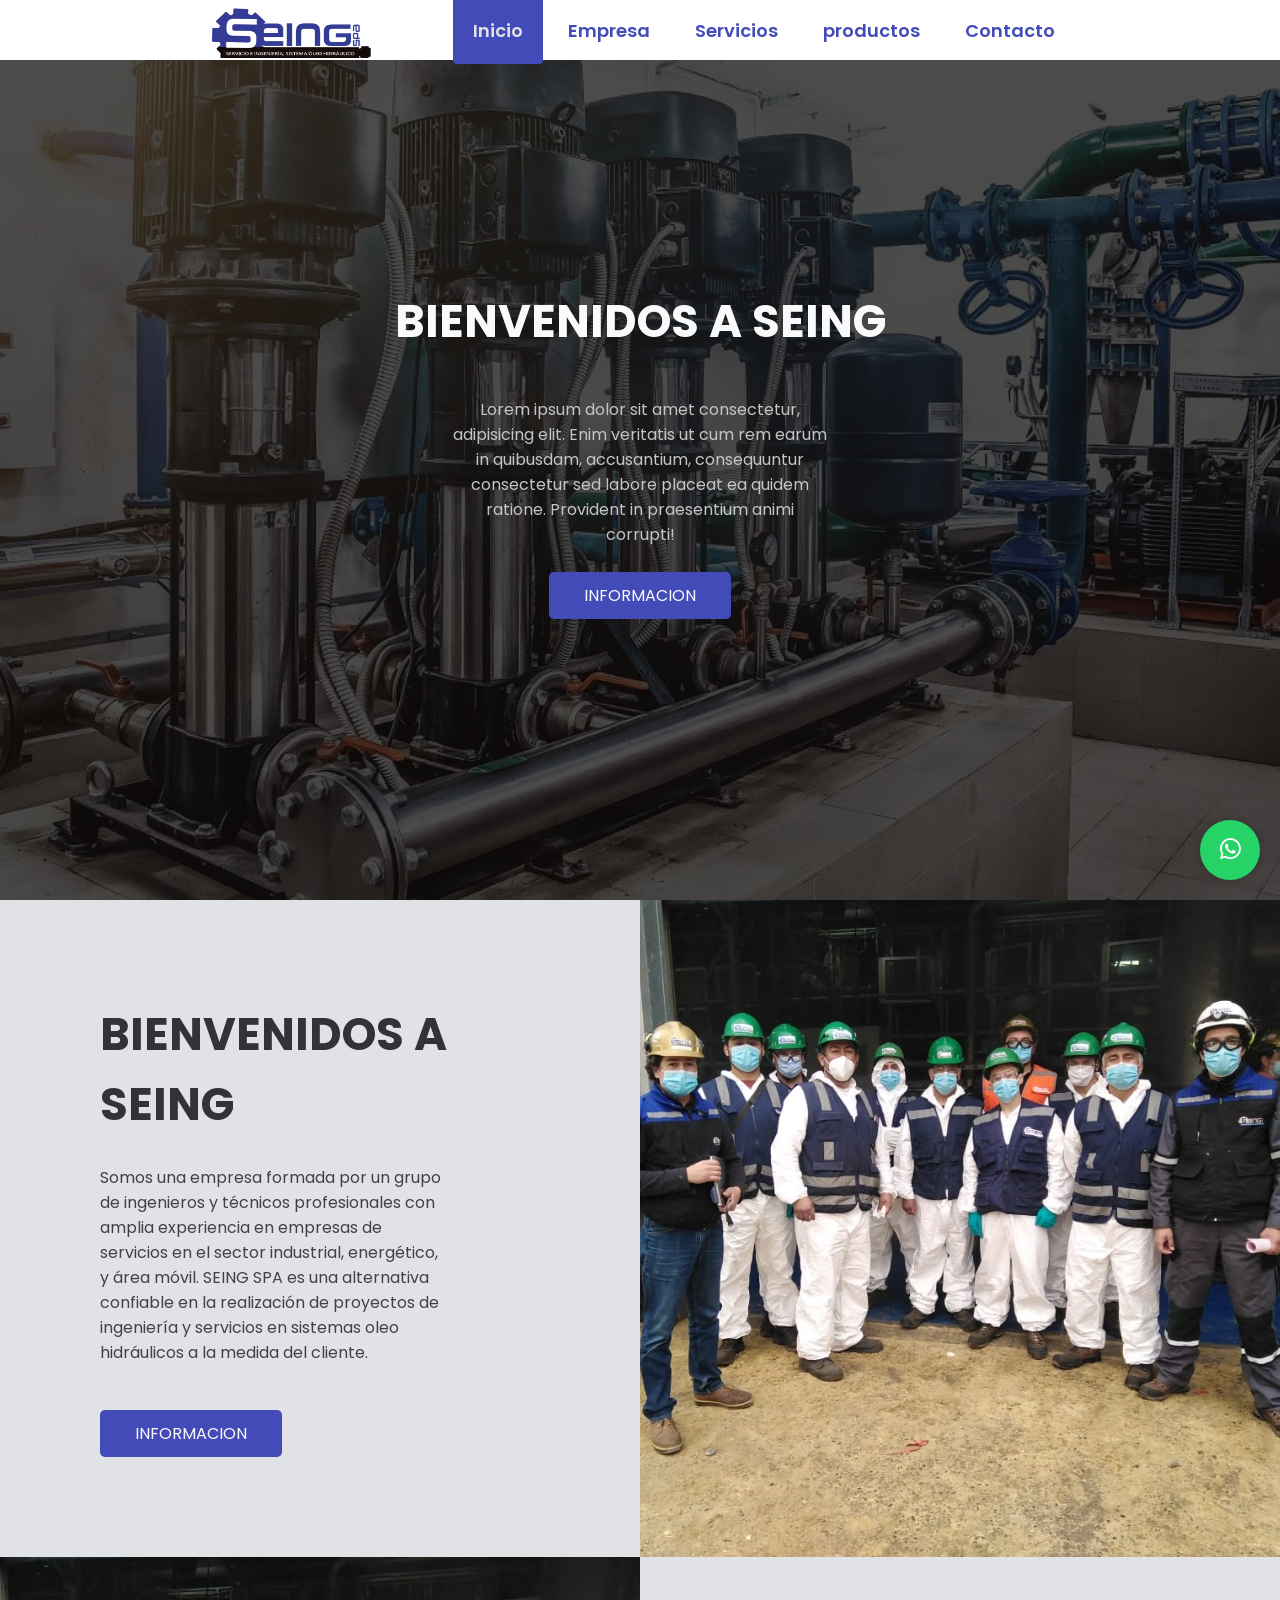
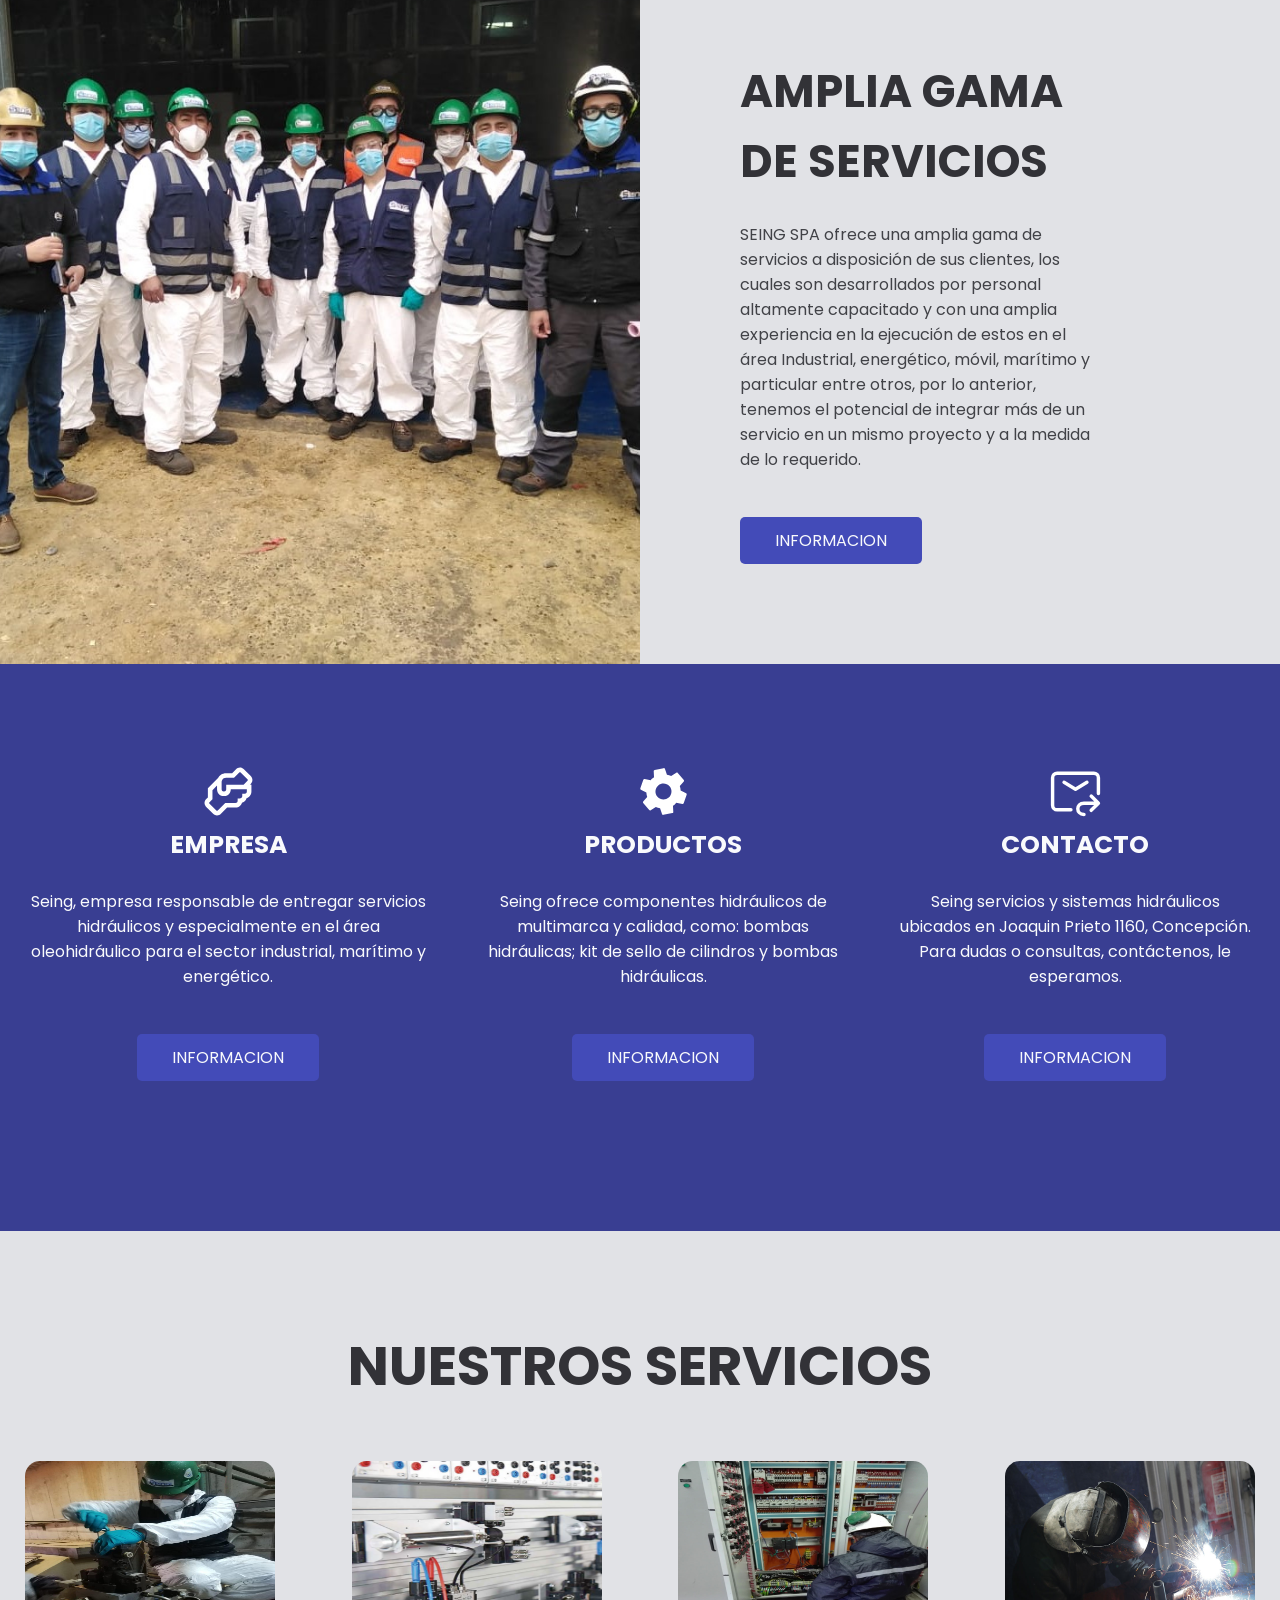
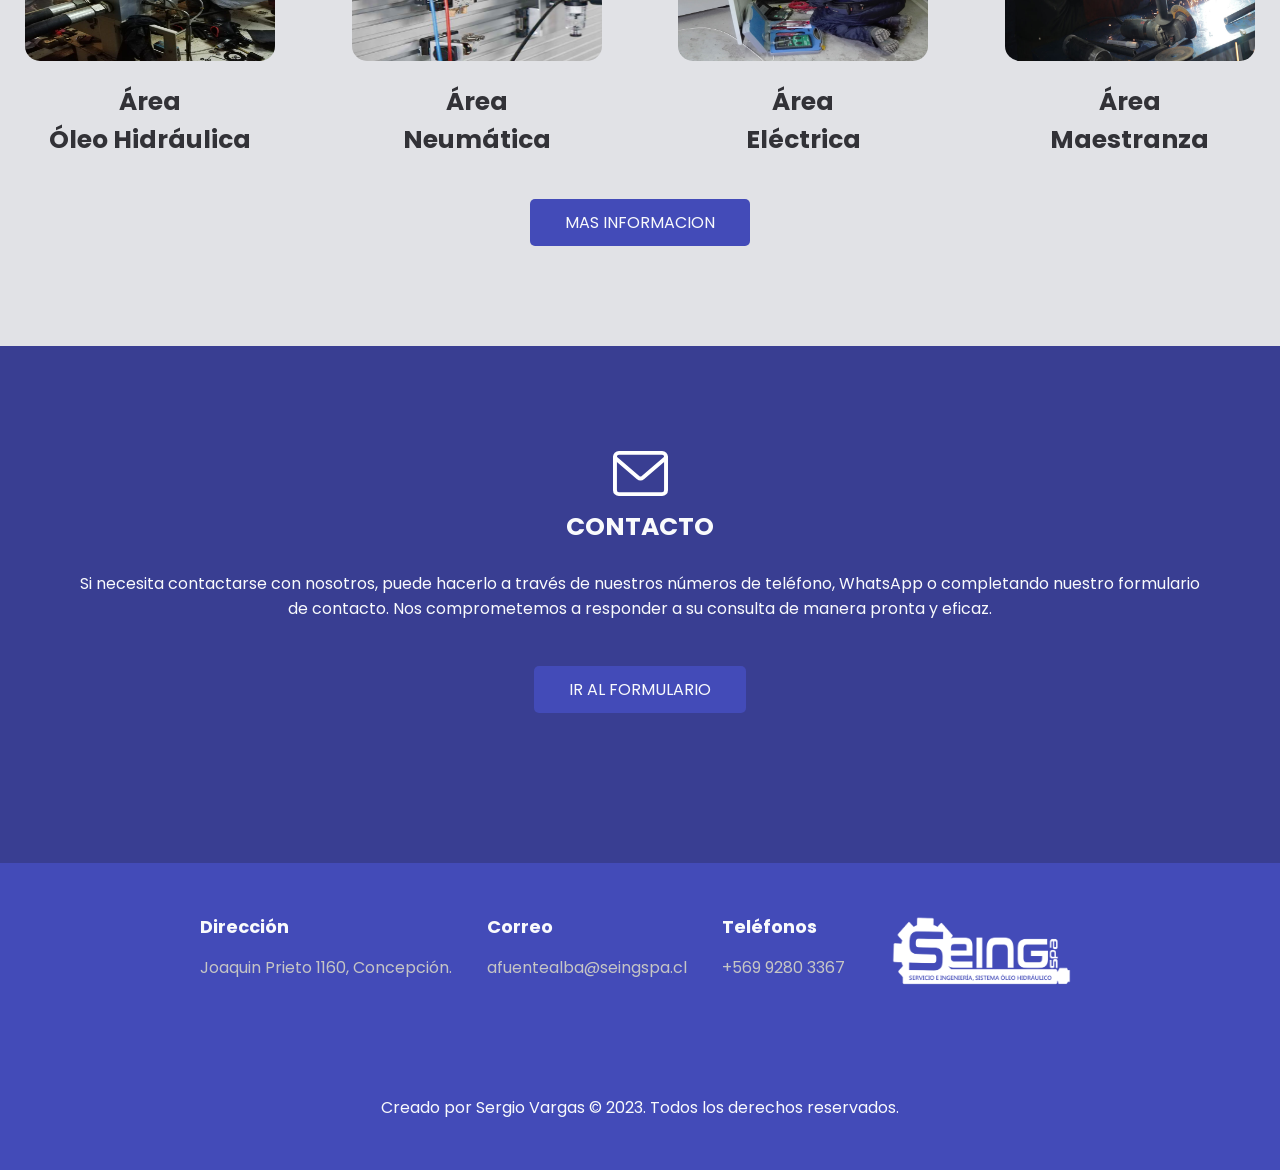
==== index.html @ aba15f1d "Galeria y Menu" ====
<!DOCTYPE html>
<html lang="es">

<head>

    <meta charset="UTF-8">
    <meta http-equiv="X-UA-Compatible" content="IE=edge">
    <meta name="viewport" content="width=device-width, initial-scale=1.0">
    <title>Inicio</title>
    <link rel="stylesheet" href="style.css">
    <link rel="stylesheet" href=https://cdnjs.cloudflare.com/ajax/libs/font-awesome/6.1.0/css/all.min.css>


    <style>
        /* Estilos para el botón flotante */
        .whatsapp-button {
            position: fixed;
            bottom: 20px;
            /* Ajusta la posición vertical según tu preferencia */
            right: 20px;
            /* Ajusta la posición horizontal según tu preferencia */
            background-color: #25d366;
            /* Color de fondo de WhatsApp */
            color: #fff;
            /* Color de texto */
            border: none;
            border-radius: 50%;
            padding: 15px;
            /* Tamaño del botón */
            width: 60px;
            /* Añade un ancho deseado */
            height: 60px;
            /* Añade una altura deseada (igual al ancho para hacerlo perfectamente redondo) */
            text-align: center;
            font-size: 24px;
            line-height: 30px;
            /* Tamaño de fuente */
            cursor: pointer;
            box-shadow: 0px 0px 10px rgba(0, 0, 0, 0.2);
            /* Sombra para el botón */
        }

        /* Cambia el color del botón al pasar el mouse */
        .whatsapp-button:hover {
            background-color: #128C7E;
            /* Cambia el color al pasar el mouse */
        }
    </style>

</head>

<body>

    <!-- Botón flotante de WhatsApp con ícono -->
    <a class="whatsapp-button" href=https://wa.me/56972524249>
        <i class="fab fa-whatsapp"></i> <!-- Ícono de WhatsApp de Font Awesome -->
    </a>

    <div class="menu container">
        <a href="index.html" class="logo"><img src="images/Logo/logo.png" alt=""></a>
        <input type="checkbox" id="menu">
        <label for="menu">
            <img src="images/menu.svg" class="menu-icono" alt="" style="height: 45px; width: 45px;">
        </label>
        <nav class="navbar">
            <ul>
                <li><a href="index.html" class="selected">Inicio</a></li>
                <li><a href="empresa.html">Empresa</a></li>
                <li><a href="servicios.html">Servicios</a></li>
                <li><a href="productos.html">productos</a></li>
                <li><a href="contacto.html">Contacto</a></li>
            </ul>
        </nav>
    </div>

    <header class="header">
    
        <div class="header-content container">

            <h2>BIENVENIDOS A SEING</h2>

            <p>
                Lorem ipsum dolor sit amet consectetur, adipisicing elit. Enim veritatis ut cum rem earum in quibusdam,
                accusantium, consequuntur consectetur sed labore placeat ea quidem ratione. Provident in praesentium
                animi corrupti!
            </p>
            <a href="#" class="btn-1">Informacion</a>
        </div>

    </header>

    <section class="general-inicio">
        <div class="general-inicio-1">
            <h2>BIENVENIDOS A SEING</h2>
            <p>Somos una empresa formada por un grupo de ingenieros y técnicos profesionales con amplia experiencia en
                empresas de servicios en el sector industrial, energético, y área móvil. SEING SPA es una alternativa
                confiable en la realización de proyectos de ingeniería y servicios en sistemas oleo hidráulicos a la
                medida del cliente.</p>
            <a href="#" class="btn-1">Informacion</a>
        </div>
        <div class="general-inicio-2"></div>
    </section>

    <section class="general-inicio">
        <div class="general-inicio-3"></div>
        <div class="general-inicio-1">
            <h2>AMPLIA GAMA DE SERVICIOS</h2>
            <p>SEING SPA ofrece una amplia gama de servicios a disposición de sus clientes, los cuales son desarrollados
                por personal altamente capacitado y con una amplia experiencia en la ejecución de estos en el área
                Industrial, energético, móvil, marítimo y particular entre otros, por lo anterior, tenemos el potencial
                de integrar más de un servicio en un mismo proyecto y a la medida de lo requerido.</p>
            <a href="#" class="btn-1">Informacion</a>
        </div>

    </section>

    <main class="principal">

        <div class="principal-content container">

            <div class="principal-group">
                <div class="principal-1">
                    <img src="images/SVG/business-1.svg" alt="" style="width: 55px; height: 55px;">

                    <h3>EMPRESA</h3>
                    <p>Seing, empresa responsable de entregar servicios hidráulicos y especialmente en el área
                        oleohidráulico para el sector industrial, marítimo y energético.</p>
                    <a href="empresa.html" class="btn-1">Informacion</a>
                </div>
                <div class="principal-1">
                    <img src="images/SVG/gear-1.svg" alt="" style="width: 55px; height: 55px;">

                    <h3>PRODUCTOS</h3>
                    <p>Seing ofrece componentes hidráulicos de multimarca y calidad, como: bombas hidráulicas; kit de
                        sello de cilindros y bombas hidráulicas.</p>
                    <a href="productos.html" class="btn-1">Informacion</a>
                </div>
                <div class="principal-1">
                    <img src="images/SVG/message-1.svg" alt="" style="width: 55px; height: 55px;">

                    <h3>CONTACTO</h3>
                    <p>Seing servicios y sistemas hidráulicos ubicados en Joaquin Prieto 1160, Concepción. Para dudas o
                        consultas, contáctenos, le esperamos.</p>
                    <a href="contacto.html" class="btn-1">Informacion</a>
                </div>
            </div>



        </div>

    </main>

    <section class="serviciop container">
        <h2>Nuestros Servicios</h2>
        <br>
        <div class="serviciop-content">
            <div class="serviciop-1">
                <img src="images/SeingSpa/hidraulica.jpeg" alt="">
                <h3>Área</h3>
                <h3>Óleo Hidráulica</h3>
            </div>
            <div class="serviciop-1">
                <img src="images/SeingSpa/neumatica.png" alt="">
                <h3>Área</h3>
                <h3>Neumática</h3>
            </div>
            <div class="serviciop-1">
                <img src="images/SeingSpa/electrica.jpg" alt="">
                <h3>Área</h3>
                <h3>Eléctrica</h3>
            </div>
            <div class="serviciop-1">
                <img src="images/SeingSpa/maestranza.jpg" alt="">
                <h3>Área</h3>
                <h3>Maestranza</h3>
            </div>
        </div>
        <br>
        <a href="servicios.html" class="btn-1">Mas Informacion</a>

    </section>

    <div class="contactop">
        <div class="contactop-content container">

            <div class="contactop-group">
                <div class="contactop-1">

                </div>
                <div class="contactop-1">
                    <img src="images/SVG/message-2.svg" alt="" style="width: 55px; height: 55px;">

                    <h3>CONTACTO</h3>
                    <p>Si necesita contactarse con nosotros, puede hacerlo a través de nuestros números de
                        teléfono, WhatsApp o completando nuestro formulario de contacto. Nos comprometemos a responder a
                        su consulta de manera pronta y eficaz.</p>
                    <a href="contacto.html" class="btn-1">Ir al formulario</a>
                </div>
                <div class="contactop-1">

                </div>
            </div>



        </div>
    </div>

    <footer class="footer">
        <div class="footer-content container">
            <div class="link">
                <h3>Dirección</h3>
                <ul>
                    <li><a href="#">Joaquin Prieto 1160, Concepción.</a></li>
                </ul>
            </div>
            <div class="link">
                <h3>Correo</h3>
                <ul>
                    <li><a href="#">afuentealba@seingspa.cl</a></li>

                </ul>
            </div>
            <div class="link">
                <h3>Teléfonos</h3>
                <ul>
                    <li><a href="#">+569 9280 3367</a></li>

                </ul>
            </div>
            <div class="link">
                <h3><img src="images/Logo/logo-blanco.png" class="menu-icono-white" alt=""
                        style="width: 200px; height: 80px;"></h3>
            </div>
        </div>
    </footer>
    <div class="copyright">
        <p>Creado por Sergio Vargas &copy; 2023. Todos los derechos reservados.</p>
    </div>
</body>

</html>
---- style.css ----
@import url('https://fonts.googleapis.com/css2?family=Poppins:wght@400;500;600;700;800&display=swap');
@import url('https://fonts.googleapis.com/css2?family=Bebas+Neue&display=swap');


* {
    margin: 0;
    padding: 0;
    box-sizing: border-box;
    text-decoration: none;
    list-style: none;

}

body {
    font-family: 'Poppins', sans-serif;
    background-color: #E1E2E6;

}

.container {
    max-width: 100%;
    margin: 0;
    padding: 0 200px;
}

.header {
    background-image: linear-gradient(rgba(0, 0, 0, 0.7),
            rgba(0, 0, 0, 0.7)),
        url(images/bg.jpg);
    background-position: center bottom;
    background-repeat: no-repeat;
    background-size: cover;
    min-height: 100vh;
    display: flex;
    align-items: center;

}


.menu {
    display: flex;
    align-items: center;
    justify-content: space-between;
    height: 60px;
    background-color: #ffffff;
    position: fixed;
    width: 100%;
    z-index: 100;
}

.logo {
    height: 50px;
}

.logo img {
    width: 180px;
    height: 60px;
}

.menu .navbar ul li {
    position: relative;
    float: left;
}

.menu .navbar ul li a {
    font-size: 18px;
    padding: 20px;
    color: #434bb8;
    display: block;
    font-weight: 600;
    margin-right: 5px;
}

.menu .navbar ul li {
    color: #434bb8;
}

.menu .navbar a:hover {
    background: #434bb8;
    color: #E1E2E6;
    transition: all 0.5s ease;
    border-radius: 4px;
    
}

.menu .navbar a.selected {
    background: #434bb8;
    color: #E1E2E6;
    border-radius: 4px;
    
}

#menu {
    display: none;
}

.menu-icono {
    width: 25px;
}

.menu label {
    cursor: pointer;
    display: none;
}

.header-content {
    text-align: center;
}

.header-content img {
    width: 250px;
    height: 80px;
    margin-top: 50px;
    align-items: center;
}



.header-content h1 {
    font-size: 75px;
    line-height: 80px;
    color: #F9FAFC;
    text-transform: uppercase;
    margin-bottom: 35px;
}

.header-content h2 {
    font-size: 45px;
    line-height: 80px;
    color: #F9FAFC;
    text-transform: uppercase;
    margin-bottom: 35px;
}

.header-content p {
    font-size: 16px;
    color: #C5C5C5;
    padding: 0 250px;
    margin-bottom: 25px;

}

.btn-1 {
    display: inline-block;
    padding: 11px 35px;
    background-color: #434bb8;
    color: #F9FAFC;
    text-transform: uppercase;
    border-radius: 5px;
}

.btn-1:hover {
    background-color: #3c3c8c;
}

.coffee-content {
    text-align: center;
    padding: 100px 0;
}

.coffee-content h2 {
    font-size: 55px;
    line-height: 70px;
    color: #323237;
    text-transform: uppercase;
    padding: 0 250px;
    margin-bottom: 15px;
}

.txt-p {
    font-size: 16px;
    color: #414247;
    padding: 0 250px;
    margin-bottom: 35px;
}


.coffee-group {
    display: flex;
    justify-content: space-between;
    margin-bottom: 50px;
}

.coffee-1 img {
    width: 200px;
}

.coffee-1 {
    padding: 0 25px;
}

.coffee-img {
    position: absolute;
    top: 0;
    right: 0;
}

.coffee-1 h3 {
    color: #323237;
    font-size: 20px;
    margin-bottom: 15px;

}




.principal {
    background-color: #393e92;
}

.principal-group {
    display: flex;
    justify-content: space-between;
    margin-bottom: 50px;
}

.principal-1 img {
    width: 200px;
}

.principal-1 {
    padding: 0 25px;
}

.principal-img {
    position: absolute;
    top: 0;
    right: 0;
    justify-content: center;
}

.principal-1 h2 {
    color: #F9FAFC;
    font-size: 20px;
    margin-bottom: 15px;

}

.principal-content {
    text-align: center;
    padding: 100px 0;
}


.principal-1 h3 {
    color: #F9FAFC;
    font-size: 25px;
    margin-bottom: 15px;

}

.principal-1 p {
    font-size: 16px;
    color: #F9FAFC;
    margin: 25px 0 45px 0;

}




.contactop {
    background-color: #393e92;
}

.contactop-group {
    display: flex;
    justify-content: space-between;
    margin-bottom: 50px;
}

.contactop-1 img {
    width: 200px;
}

.contactop-1 {
    padding: 0 25px;

}

.contactop-img {
    position: absolute;
    top: 0;
    right: 0;
    justify-content: center;
}

.contactop-1 h2 {
    color: #F9FAFC;
    font-size: 20px;
    margin-bottom: 15px;

}

.contactop-content {
    text-align: center;
    padding: 100px 0;


}


.contactop-1 h3 {
    color: #F9FAFC;
    font-size: 25px;
    margin-bottom: 15px;

}

.contactop-1 p {
    font-size: 16px;
    color: #F9FAFC;
    margin: 25px 0 45px 0;

}















































.services {
    background-image: linear-gradient(rgba(0, 0, 0, 0.7),
            rgba(0, 0, 0, 0.7)),
        url(images/bg2.jpg);
    background-position: center center;
    background-repeat: no-repeat;
    background-size: cover;
    background-attachment: fixed;
    padding: 100px 0;

}

.services-content {
    text-align: center;
}

.services-content h2 {
    font-size: 55px;
    line-height: 70px;
    color: #F9FAFC;
    text-transform: uppercase;
    margin-bottom: 50px;
}

.services-content p {
    font-size: 16px;
    color: #C5C5C5;
    margin-bottom: 50px;
    padding: 0 100px;
}

.services-group {
    display: flex;
    justify-content: space-between;
    margin-bottom: 50px;
}

.services-1 {
    padding: 0 100px;
}

.services-1 img {
    width: 25px;
    margin-bottom: 15px;
}

.services-1 h3 {
    color: #EACCB3;
    font-size: 18px;
}


.general {
    display: flex;
}

.general-1 {
    width: 50%;
    padding: 100px 250px 100px 100px;
    background-color: #E1E2E6;
}

.general-2 {
    background-image: url(images/Servicios/Neumatica/1.jpg);
    background-position: center center;
    background-repeat: no-repeat;
    background-size: cover;
    width: 50%;

}

.general-3 {
    background-image: url(images/Servicios/OleoHidraulica/4.jpg);
    background-position: center center;
    background-repeat: no-repeat;
    background-size: cover;
    width: 50%;

}





.general-inicio {
    display: flex;
}

.general-inicio-1 {
    width: 50%;
    padding: 100px 190px 100px 100px;
    background-color: #E1E2E6;
}

.general-inicio-2 {
    background-image: url(images/SeingSpa/SeingSpa-18.jpeg);
    background-position: center center;
    background-repeat: no-repeat;
    background-size: cover;
    width: 50%;

}

.general-inicio-3 {
    background-image: url(images/SeingSpa/SeingSpa-18.jpeg);
    background-position: center center;
    background-repeat: no-repeat;
    background-size: cover;
    width: 50%;

}

.general-inicio h2 {
    font-size: 45px;
    line-height: 70px;
    color: #323237;
    text-transform: uppercase;
    margin-bottom: 20px;
}


.general-inicio p {
    font-size: 16px;
    color: #414247;
    margin: 25px 0 45px 0;

}


.general-contacto {
    display: flex;
}

.general-contacto-1 {
    width: 50%;
    padding: 0 0 0 0;
    background-color: #E1E2E6;
}

.general-contacto-2 {
    background-image: url(images/Servicios/Neumatica/1.jpg);
    background-position: center center;
    background-repeat: no-repeat;
    background-size: cover;
    width: 50%;

}

.general-contacto-3 {
    background-image: url(images/SeingSpa/SeingSpa-1.jpeg);
    background-position: center center;
    background-repeat: no-repeat;
    background-size: cover;
    width: 50%;

}




h2 {
    font-size: 55px;
    line-height: 70px;
    color: #323237;
    text-transform: uppercase;
    margin-bottom: 20px;
}

p {
    font-size: 16px;
    color: #414247;
    margin: 25px 0 45px 0;

}

.blog {
    padding: 100px 0;
    text-align: center;
}

.blog-content {
    display: flex;
    justify-content: space-between;
}

.blog-1 {
    padding: 15px 55px;
}

.blog-1 img {
    width: 250px;
    border-radius: 15px;
    margin-bottom: 15px;
}

.blog-1 h3 {
    font-size: 25px;
    color: #323237;
}








.serviciop {
    padding: 100px 0;
    text-align: center;

}

.serviciop-content {
    display: flex;
    justify-content: space-between;

}

.serviciop-1 {
    padding: 15px 25px;
}

.serviciop-1 img {
    width: 250px;
    height: 200px;
    border-radius: 15px;
    margin-bottom: 15px;
}

.serviciop-1 h3 {
    font-size: 25px;
    color: #323237;
}

.serviciop h2 {
    color: #323237;
}





.equipo {
    padding: 100px 0;
    text-align: center;

}

.equipo-content {
    display: flex;
    justify-content: space-between;

}

.equipo-1 {
    padding: 15px 25px;
}

.equipo-1 img {
    width: 300px;
    height: 240px;
    border-radius: 15px;
    margin-bottom: 15px;
}

.equipo-1 h3 {
    font-size: 16px;
    color: #323237;
}

.equipo h2 {
    color: #323237;
}































.empresa {
    display: flex;
}

.empresa-1 {
    width: 50%;
    padding: 100px 190px 100px 100px;
    background-color: #E1E2E6;
}

.empresa-2 {
    background-image: url(images/SeingSpa/SeingSpa-18.jpeg);
    background-position: center center;
    background-repeat: no-repeat;
    background-size: cover;
    width: 50%;

}

.empresa-3 {
    background-image: url(images/SeingSpa/SeingSpa-19.jpg);
    background-position: center center;
    background-repeat: no-repeat;
    background-size: cover;
    width: 50%;

}

.empresa h2 {
    font-size: 55px;
    line-height: 70px;
    color: #323237;
    text-transform: uppercase;
    margin-bottom: 20px;
}


.empresa p {
    font-size: 16px;
    color: #414247;
    margin: 25px 0 45px 0;

}



































.footer {
    padding: 50px 0;
    background-color: #434bb8;
}

.footer-content {
    display: flex;
    justify-content: space-between;
}

.copyright {
    background-color: #434bb8;
    text-align: center;
    padding: 5px 5px;
}

.copyright p {
    color: #F9FAFC;
}

.link h3 {
    font-size: 18px;
    color: #F9FAFC;
    margin-bottom: 15px;
}

.link a {
    font-size: 16px;
    color: #C5C5C5;
    display: block;
    margin-bottom: 15px;

}



.et_pb_contact_form {
    background-color: #f4f4f4;
    padding: 20px;
    border: 1px solid #e0e0e0;
    border-radius: 5px;
    box-shadow: 0 0 5px rgba(0, 0, 0, 0.1);
}

/* Estilo para campos de entrada */
.et_pb_contact_field {
    margin-bottom: 15px;
}

/* Estilo para etiquetas */
.et_pb_contact_form_label {
    display: block;
    font-weight: bold;
}

/* Estilo para botón de envío */
.et_pb_contact_submit {
    background-color: #007bff;
    color: #fff;
    padding: 10px 20px;
    border: none;
    border-radius: 5px;
    cursor: pointer;
    transition: background-color 0.3s;
}

.et_pb_contact_submit:hover {
    background-color: #0056b3;
}

@media(max-width:991px) {
    .menu {
        padding: 30px;
    }

    .menu label {
        display: initial;
    }

    .menu .navbar {
        position: absolute;
        top: 100%;
        left: 0;
        right: 0;
        background-color: #323237;
        display: none;
    }

    .menu .navbar ul li {
        width: 100%;
    }

    #menu:checked~.navbar {
        display: initial;
    }

    .header {
        min-height: 0vh;
    }

    .header-content {
        padding: 100px 30px;
    }

    .header-content p {
        padding: 0;
    }

    .coffee {
        padding: 30px;
    }

    .coffee-content h2 {
        padding: 0;
    }

    .principal {
        padding: 30px;
    }

    .principal-content h2 {
        padding: 0;
    }

    .txt-p {
        padding: 0;
    }

    .coffee-group {
        flex-direction: column;
        margin-bottom: 0;
    }

    .coffee-img {
        display: none;
    }

    .principal-group {
        flex-direction: column;
        margin-bottom: 0;
    }

    .principal-img {
        display: none;

    }

    .principal-1 img {
        margin-top: 35px;
    }

    .services {
        padding: 30px;
    }

    .services-content p {
        padding: 0;
    }

    .services-group {
        flex-direction: column;
        margin-bottom: 0;
    }

    .services-1 {
        margin-bottom: 25px;
    }

    .general {
        flex-direction: column;
    }

    .general-1 {
        width: 100%;
        padding: 30px;
        text-align: center;
    }

    .general-2,
    .general-3 {
        display: none;
    }

    .general-contacto {
        flex-direction: column;
    }

    .general-contacto-1 {
        width: 100%;
        text-align: center;
    }

    .general-contacto-2,
    .general-contacto-3 {
        display: none;
    }

    .general-inicio {
        flex-direction: column;
    }

    .general-inicio-1 {
        width: 100%;
        padding: 30px;
        text-align: center;
    }

    .general-inicio-2,
    .general-inicio-3 {
        display: none;
    }







    .empresa {
        flex-direction: column;
    }

    .empresa-1 {
        width: 100%;
        padding: 30px;
        text-align: center;
    }

    .empresa-2,
    .empresa-3 {
        display: none;
    }























    .blog {
        padding: 30px;
    }

    .blog-content {
        flex-direction: column;
    }

    .blog-1 {
        padding: 0;
    }


    .serviciop {
        padding: 30px;
    }

    .serviciop-content {
        flex-direction: column;
    }

    .serviciop-1 {
        padding: 0;
    }

    .serviciop-1 img {
        margin: 35px 0 5px 0;
        width: 300px;
        height: 250px;
    }








    .equipo {
        padding: 30px;
    }

    .equipo-content {
        flex-direction: column;
    }

    .equipo-1 {
        padding: 0;
    }

    .equipo-1 img {
        margin: 35px 0 5px 0;
        width: 350px;
        height: 250px;
    }







    .contactop {
        padding: 30px;
    }

    .contactop-content h2 {
        padding: 0;
    }

    .contactop-group {
        flex-direction: column;
        margin-bottom: 0;
        background-color: #393e92;
        padding: 30px;
    }

    .contactop-img {
        display: none;

    }

    .contactop-1 img {
        margin-top: 35px;
    }


    .footer {
        padding: 30px;
    }

    .footer-content {
        flex-direction: column;
        text-align: center;
    }


}
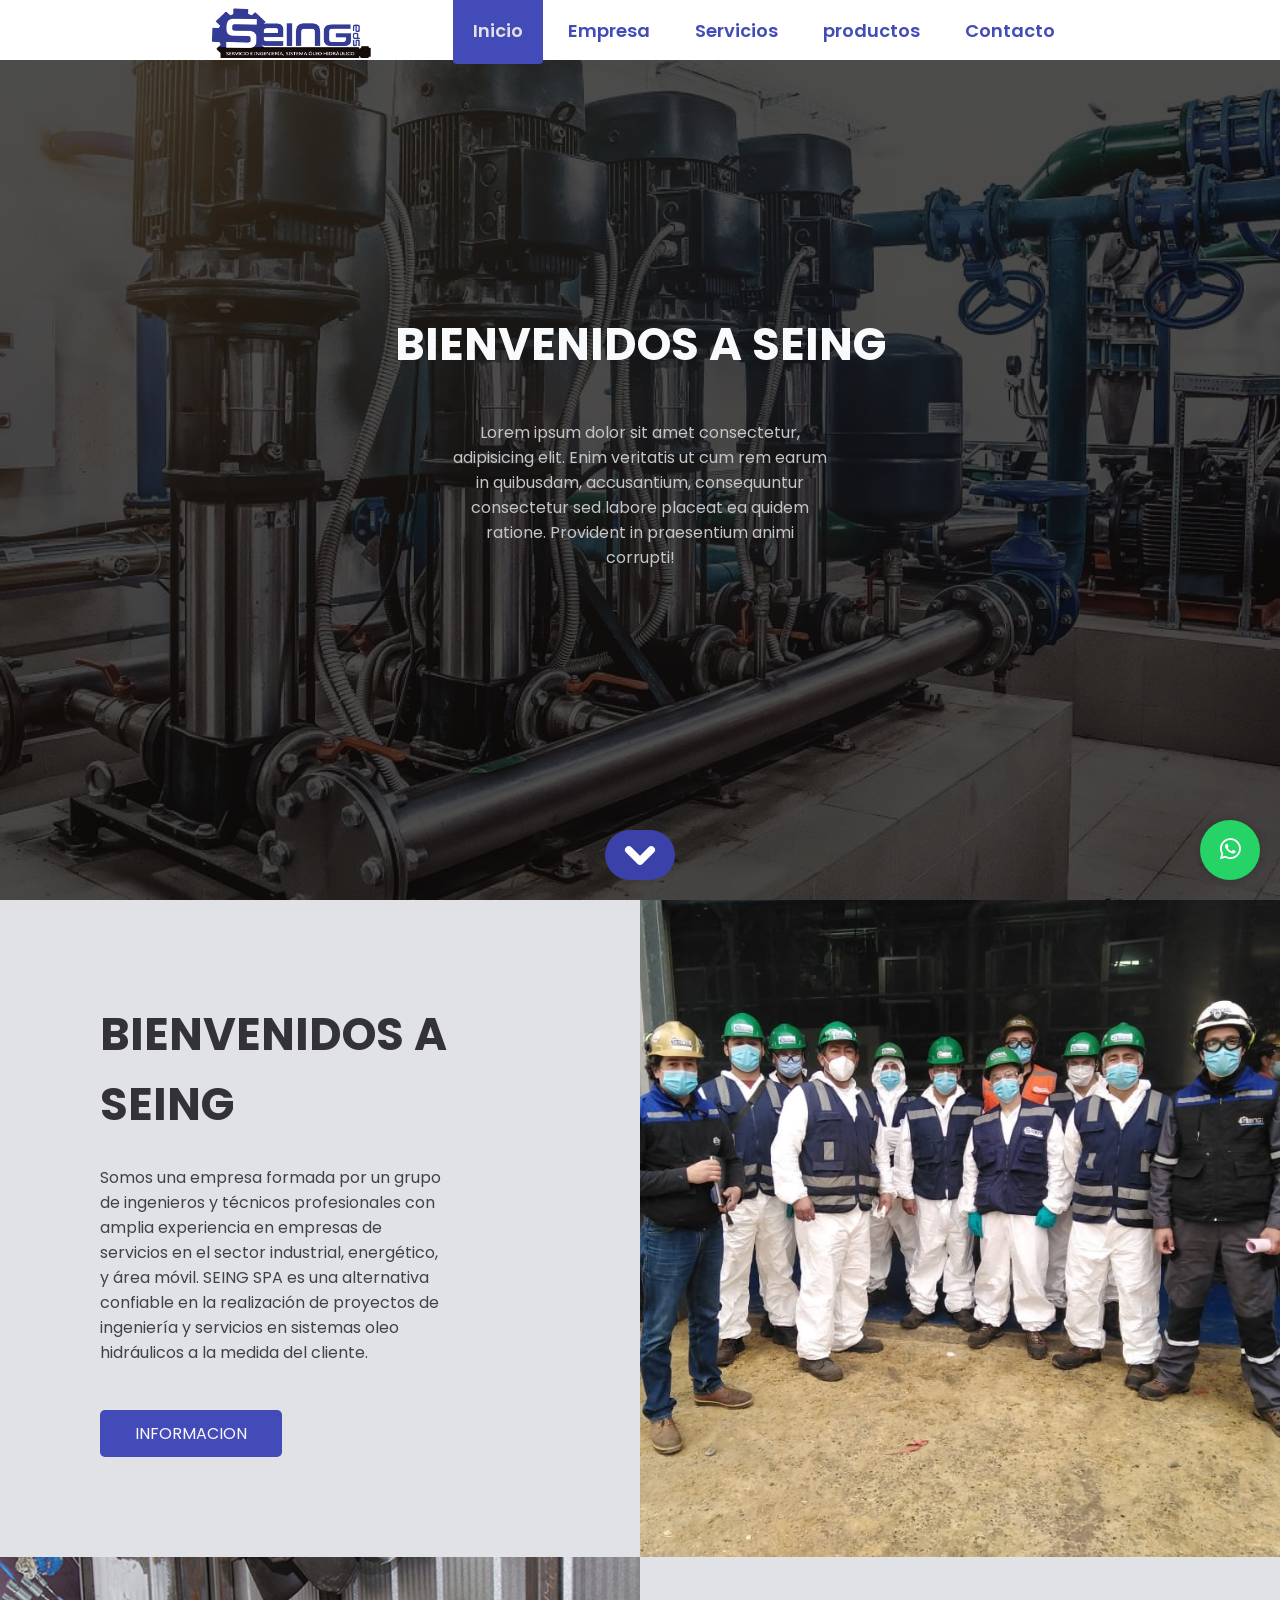
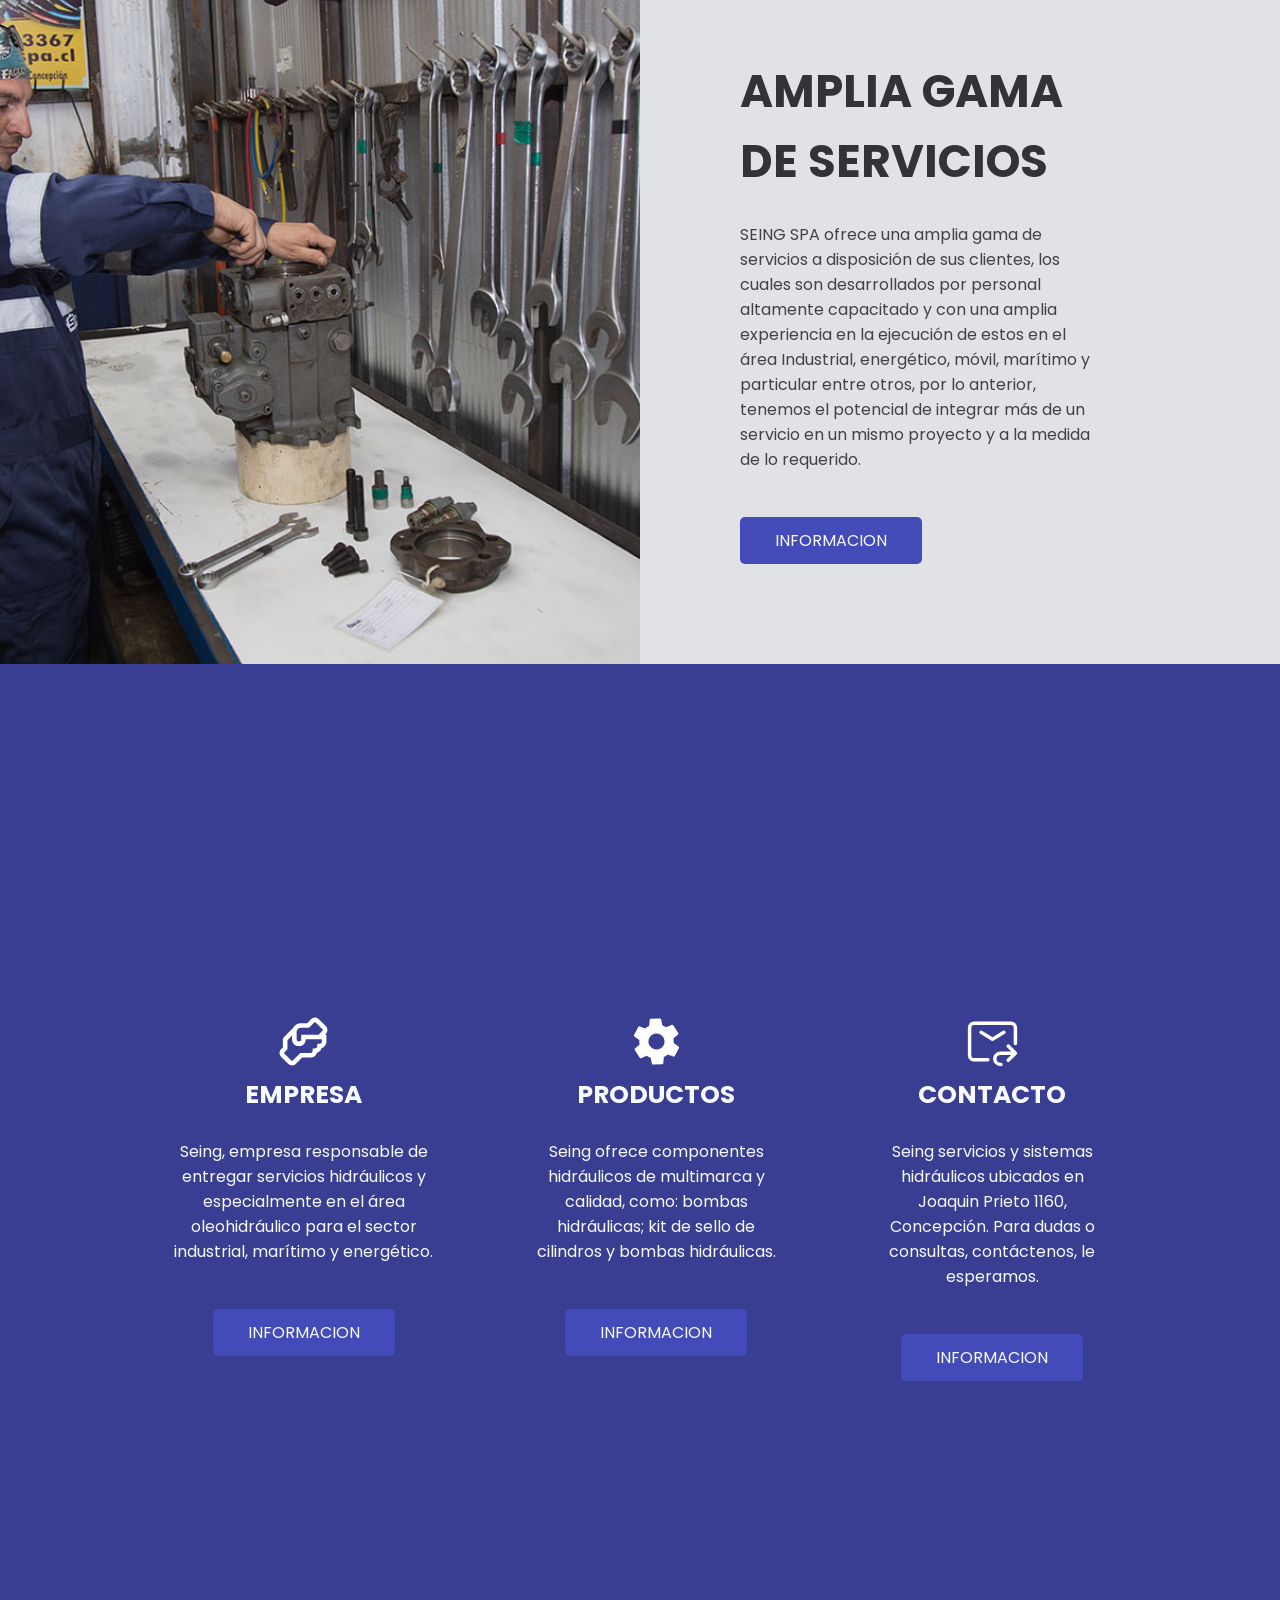
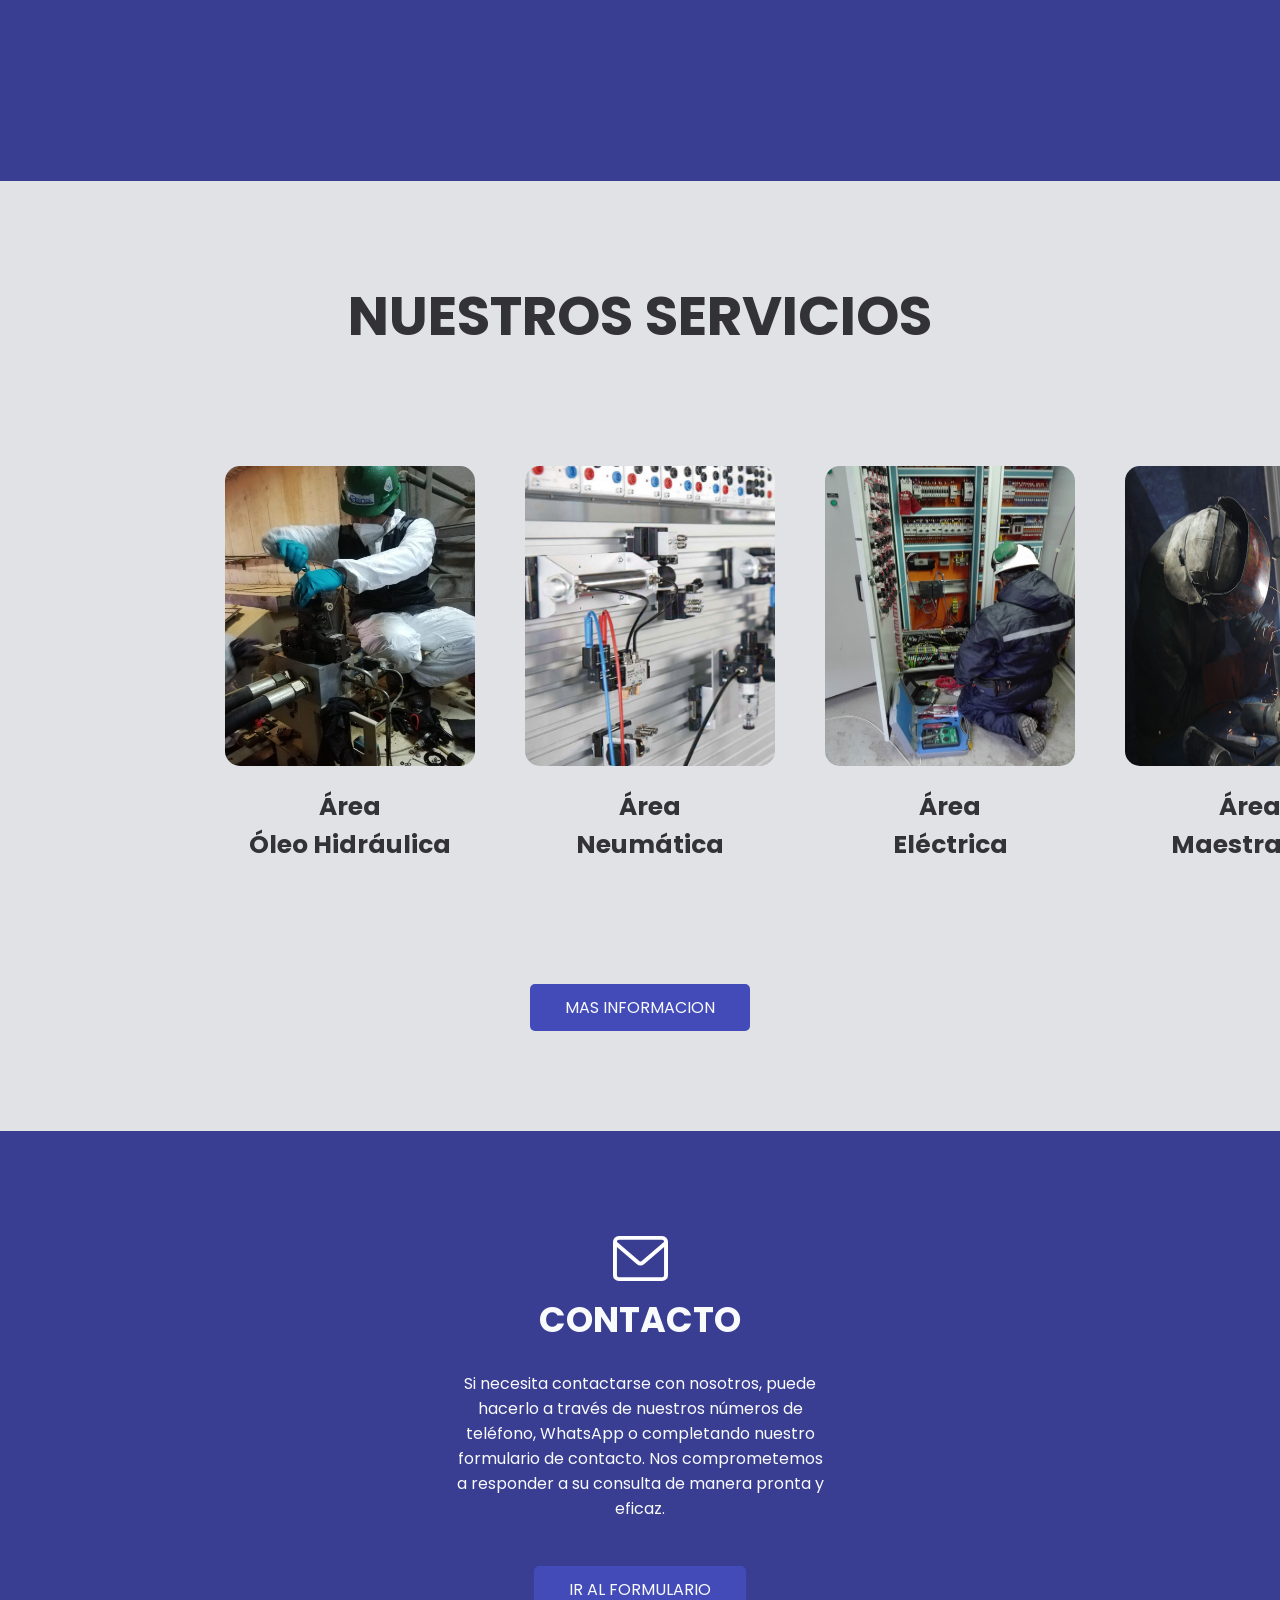
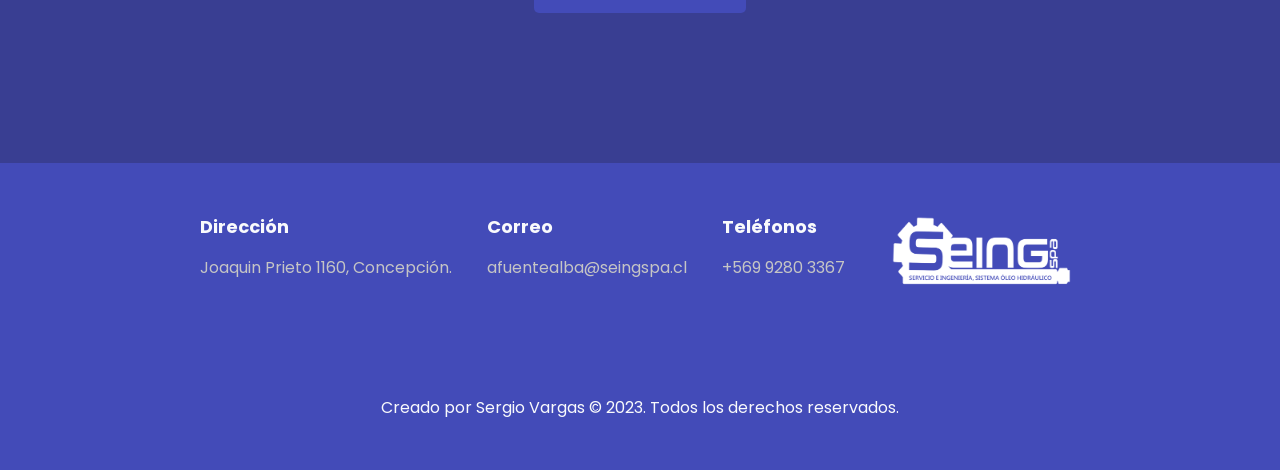
==== commit bdf611fc: "Cassssssssiiiiiiiiiiiiiiiiii" ====
--- a/index.html
+++ b/index.html
@@ -84,12 +84,14 @@
                 accusantium, consequuntur consectetur sed labore placeat ea quidem ratione. Provident in praesentium
                 animi corrupti!
             </p>
-            <a href="#" class="btn-1">Informacion</a>
+            <a href="#bienvenida" class="btn-1 bottom-button scroll-button">
+                <img src="images/SVG/chevron-down.svg" alt="Icono Chevron Down">
+              </a>
         </div>
 
     </header>
 
-    <section class="general-inicio">
+    <section class="general-inicio" id="bienvenida">
         <div class="general-inicio-1">
             <h2>BIENVENIDOS A SEING</h2>
             <p>Somos una empresa formada por un grupo de ingenieros y técnicos profesionales con amplia experiencia en
@@ -111,7 +113,7 @@
                 de integrar más de un servicio en un mismo proyecto y a la medida de lo requerido.</p>
             <a href="#" class="btn-1">Informacion</a>
         </div>
-
+        
     </section>
 
     <main class="principal">
@@ -151,9 +153,8 @@
 
     </main>
 
-    <section class="serviciop container">
+    <section class="serviciop">
         <h2>Nuestros Servicios</h2>
-        <br>
         <div class="serviciop-content">
             <div class="serviciop-1">
                 <img src="images/SeingSpa/hidraulica.jpeg" alt="">
@@ -238,6 +239,23 @@
     <div class="copyright">
         <p>Creado por Sergio Vargas &copy; 2023. Todos los derechos reservados.</p>
     </div>
+
+    <script src="https://code.jquery.com/jquery-3.6.0.min.js"></script>
+
+    <script>
+        $(document).ready(function() {
+            // Añade un evento de clic al botón con la clase "scroll-button"
+            $(".scroll-button").click(function(event) {
+                event.preventDefault(); // Previene el comportamiento predeterminado del enlace
+        
+                var target = $(this).attr("href"); // Obtiene el valor del atributo href (en este caso, "#ubicacion")
+                var offset = $(target).offset().top; // Obtiene la posición vertical de la sección de destino
+        
+                // Realiza un desplazamiento suave hacia la sección de destino
+                $("html, body").animate({ scrollTop: offset }, 800);
+            });
+        });
+        </script>
 </body>
 
 </html>
--- a/style.css
+++ b/style.css
@@ -78,16 +78,17 @@
 .menu .navbar a:hover {
     background: #434bb8;
     color: #E1E2E6;
-    transition: all 0.5s ease;
+    transition: all 0.1s ease;
     border-radius: 4px;
-    
+
 }
 
 .menu .navbar a.selected {
     background: #434bb8;
     color: #E1E2E6;
     border-radius: 4px;
-    
+    transition: all 0.1s ease;
+
 }
 
 #menu {
@@ -153,6 +154,17 @@
     background-color: #3c3c8c;
 }
 
+
+
+.txt-p {
+    font-size: 16px;
+    color: #414247;
+    padding: 0 250px;
+    margin-bottom: 35px;
+}
+
+
+
 .coffee-content {
     text-align: center;
     padding: 100px 0;
@@ -167,14 +179,6 @@
     margin-bottom: 15px;
 }
 
-.txt-p {
-    font-size: 16px;
-    color: #414247;
-    padding: 0 250px;
-    margin-bottom: 35px;
-}
-
-
 .coffee-group {
     display: flex;
     justify-content: space-between;
@@ -205,9 +209,84 @@
 
 
 
+
+
+
+
+
+
+.galeria-content {
+    text-align: center;
+    padding: 100px 0;
+}
+
+.galeria-content h2 {
+    font-size: 55px;
+    line-height: 70px;
+    color: #323237;
+    text-transform: uppercase;
+    padding: 0 250px;
+    margin-bottom: 15px;
+}
+
+.galeria-group {
+    display: flex;
+    justify-content: space-between;
+    margin-bottom: 50px;
+}
+
+.galeria-1 img {
+    width: 200px;
+}
+
+.galeria-1 {
+    padding: 0 25px;
+}
+
+.galeria-img {
+    position: absolute;
+    top: 0;
+    right: 0;
+}
+
+.galeria-1 h3 {
+    color: #323237;
+    font-size: 20px;
+    margin-bottom: 15px;
+
+}
+
+
+
+
+
+
+
+
+
+
+
+
+
+
+
+
+
+
+
+
+
+
+
+
+
+
+
 .principal {
     background-color: #393e92;
-}
+    min-height: 90vh;
+}
+
 
 .principal-group {
     display: flex;
@@ -220,7 +299,7 @@
 }
 
 .principal-1 {
-    padding: 0 25px;
+    padding: 0 45px;
 }
 
 .principal-img {
@@ -239,7 +318,8 @@
 
 .principal-content {
     text-align: center;
-    padding: 100px 0;
+    padding: 350px 0;
+    margin: 0px 120px 0px;
 }
 
 
@@ -262,6 +342,7 @@
 
 .contactop {
     background-color: #393e92;
+    min-height: 64vh;
 }
 
 .contactop-group {
@@ -276,6 +357,7 @@
 
 .contactop-1 {
     padding: 0 25px;
+    width: 500px;
 
 }
 
@@ -301,9 +383,9 @@
 }
 
 
-.contactop-1 h3 {
+.contactop-content h3 {
     color: #F9FAFC;
-    font-size: 25px;
+    font-size: 35px;
     margin-bottom: 15px;
 
 }
@@ -317,21 +399,76 @@
 
 
 
-
-
-
-
-
-
-
-
-
-
-
-
-
-
-
+.contacto-formulario {
+    max-width: 500px;
+    margin: 0 auto;
+    background-color: #393e92;
+    padding: 20px;
+    border-radius: 5px;
+    text-align: center;
+}
+
+.contacto-formulario h1 {
+    margin: 0;
+    padding: 10px;
+}
+
+.contacto-formulario form {
+    text-align: left;
+}
+
+.contacto-formulario label {
+    display: block;
+    margin: 10px 0;
+    color: #F9FAFC;
+    font-size: 16px;
+}
+
+.contacto-formulario input[type="text"],
+input[type="email"],
+input[type="tel"],
+textarea {
+    width: 100%;
+    padding: 11px 35px;
+    /* Aplicamos el mismo estilo que al botón */
+    margin: 5px 0;
+    background-color: #F9FAFC;
+    /* Fondo del input */
+    color: #434bb8;
+    /* Color del texto del input */
+    text-transform: uppercase;
+    border: none;
+    border-radius: 5px;
+}
+
+.contacto-formulario textarea {
+    height: 200px;
+}
+
+.contacto-formulario input[type="text"],
+input[type="email"],
+input[type="tel"] {
+    color: #3a42a9;
+    /* Ajustamos el color del texto de los input de texto y email */
+}
+
+.contacto-formulario input[type="submit"] {
+    background-color: #434bb8;
+    /* Fondo del botón */
+    color: #F9FAFC;
+    /* Color del texto del botón */
+    padding: 11px 35px;
+    border: none;
+    border-radius: 5px;
+    cursor: pointer;
+
+
+}
+
+.contacto-formulario input[type="submit"]:hover {
+    background-color: #3a42a9;
+    /* Color de fondo al pasar el ratón */
+}
 
 
 
@@ -445,8 +582,464 @@
 
 
 
+.general-ubicacion {
+    display: flex;
+}
+
+.general-ubicacion-1 {
+    width: 60%;
+    padding: 100px 90px 100px 100px;
+    background-color: #E1E2E6;
+    min-height: 90vh;
+}
+
+.general-ubicacion-2 {
+
+    background-position: center center;
+    background-repeat: no-repeat;
+    background-size: cover;
+    width: 50%;
+    min-height: 100vh;
+
+}
+
+.general-ubicacion-3 {
+    background-image: url(images/Servicios/Neumatica/2.jpg);
+    background-position: center center;
+    background-repeat: no-repeat;
+    background-size: cover;
+    width: 60%;
+    min-height: 100vh;
+
+}
+
+.general-ubicacion h2 {
+    font-size: 45px;
+    line-height: 70px;
+    color: #323237;
+    text-transform: uppercase;
+    margin-bottom: 20px;
+    text-align: center;
+}
+
+
+.general-ubicacion p {
+    font-size: 20px;
+    color: #414247;
+    margin: 15px 0 10px 0;
+
+}
+
+
+
+
+
+
+
+
+
+
+
+
+
+
+
+
+
+
+
+
+
+
+
+
+
+
+
+
+
+
+
+
+
+
+
+
+
+
+
+
+
+
+
+
+
+
+
+
+
+
+.general-servicio {
+    display: flex;
+    min-height: 50vh;
+}
+
+.general-servicio-1 {
+    width: 60%;
+    padding: 100px 90px 100px 100px;
+    background-color: #E1E2E6;
+    
+}
+
+.general-servicio-2 {
+    background-image: url(images/Servicios/OleoHidraulica/7.jpg);
+    background-position: center center;
+    background-repeat: no-repeat;
+    background-size: cover;
+    width: 50%;
+    
+
+}
+
+.general-servicio-3 {
+    background-image: url(images/Servicios/Neumatica/2.jpg);
+    background-position: center center;
+    background-repeat: no-repeat;
+    background-size: cover;
+    width: 60%;
+    
+
+}
+
+.general-servicio h2 {
+    font-size: 45px;
+    line-height: 70px;
+    color: #323237;
+    text-transform: uppercase;
+    margin-bottom: 20px;
+}
+
+
+.general-servicio p {
+    font-size: 16px;
+    color: #414247;
+    margin: 15px 0 10px 0;
+
+}
+
+
+
+
+
+
+.general-servicios {
+    display: flex;
+    min-height: 50vh;
+}
+
+.general-servicios-1 {
+    width: 60%;
+    padding: 100px 90px 100px 100px;
+    background-color: #E1E2E6;
+    
+}
+
+.general-servicios-2 {
+    background-image: url(images/Servicios/Electrica/1.jpg);
+    background-position: center center;
+    background-repeat: no-repeat;
+    background-size: cover;
+    width: 50%;
+    
+
+}
+
+.general-servicios-3 {
+    background-image: url(images/Servicios/Maestranza/1.jpg);
+    background-position: center center;
+    background-repeat: no-repeat;
+    background-size: cover;
+    width: 60%;
+   
+
+}
+
+.general-servicios h2 {
+    font-size: 45px;
+    line-height: 70px;
+    color: #323237;
+    text-transform: uppercase;
+    margin-bottom: 20px;
+}
+
+
+.general-servicios p {
+    font-size: 16px;
+    color: #414247;
+    margin: 15px 0 10px 0;
+
+}
+
+
+
+
+
+.bottom-button {
+    display: block;
+    width: 30px;
+    height: 50px;
+    background-color: #3a42a9;
+    color: #fff;
+    border-radius: 25px;
+    text-align: center;
+    line-height: 50px;
+    position: absolute;
+    bottom: 20px;
+    left: 50%;
+    transform: translateX(-50%);
+    text-decoration: none;
+}
+
+.bottom-button:hover {
+    background-color: #434bb8;
+}
+
+.bottom-button img {
+    /* Aplica estilos al icono SVG */
+    position: absolute;
+    top: -95%;
+    transform: translateY(-50%);
+    transform: translatex(-50%);
+    width: 60px;
+    height: 45px;
+}
+
+
+
+
+
+
+
+
+
+
+
+
+
+
+
+
+
+
+
+
+
+
+
+
+
+
+
+
+
+
+
+
+
+
+
+
+
+
+
+
+
+
+
+
+
+
+
+
+
+
+
+
+
+
+
+
+.general-producto {
+    display: flex;
+    min-height: 50vh;
+}
+
+.general-producto-1 {
+    width: 60%;
+    padding: 100px 90px 100px 100px;
+    background-color: #E1E2E6;
+    min-height: 50vh;
+}
+
+.general-producto-2 {
+
+    background-position: center center;
+    background-repeat: no-repeat;
+    background-size: cover;
+    width: 50%;
+    min-height: 50vh;
+
+}
+
+.general-producto-3 {
+    background-image: url(images/Servicios/OleoHidraulica/4.jpg);
+    background-position: center center;
+    background-repeat: no-repeat;
+    background-size: cover;
+    width: 60%;
+    min-height: 50vh;
+
+}
+
+.general-producto h2 {
+    font-size: 45px;
+    line-height: 70px;
+    color: #323237;
+    text-transform: uppercase;
+    margin-bottom: 20px;
+}
+
+
+.general-producto p {
+    font-size: 16px;
+    color: #414247;
+    margin: 15px 0 10px 0;
+
+}
+
+.gallery-product {
+    width: 100%;
+    min-height: 50vh;
+    display: flex;
+    align-items: center;
+    justify-content: center;
+    padding: 50px 8%;
+}
+
+.gallery {
+    display: grid;
+    grid-template-columns: repeat(auto-fit, minmax(250px, 1fr));
+    grid-gap: 30px;
+}
+
+.gallery img {
+    width: 100%;
+}
+
+
+
+
+
+
+
+
+
+.slider-box {
+    width: auto;
+    height: auto;
+    overflow: hidden;
+    min-height: 50vh;
+
+
+}
+
+.slider-box ul {
+    display: flex;
+    padding: 0;
+    width: 400%;
+    animation: slide 16s linear infinite;
+
+}
+
+.slider-box li {
+    width: 35%;
+    list-style: none;
+    position: relative;
+}
+
+.texto {
+    position: absolute;
+    text-align: center;
+    padding: 0 250px;
+    
+    color: #e0e0e0;
+}
+
+.texto h2 {
+    font-size: 45px;
+    margin-bottom: 35px;
+}
+
+.slider-box img {
+    width: 100%;
+    height: 500px;
+    object-fit: cover;
+
+}
+
+
+@keyframes slide {
+    0% {
+        margin-left: 0;
+    }
+
+    12.5% {
+        margin-left: 0;
+    }
+
+    25% {
+        margin-left: -100%;
+    }
+
+    37.5% {
+        margin-left: -100%;
+    }
+
+    50% {
+        margin-left: -200%;
+    }
+
+    62.5% {
+        margin-left: -200%;
+    }
+
+    75% {
+        margin-left: -300%;
+    }
+
+    87.5% {
+        margin-left: -300%;
+    }
+
+    100% {
+        margin-left: 0;
+    }
+}
+
+
+
+
+
+
+
+
+
+
+
 .general-inicio {
     display: flex;
+    min-height: 40vh;
+
 }
 
 .general-inicio-1 {
@@ -462,14 +1055,16 @@
     background-size: cover;
     width: 50%;
 
+
 }
 
 .general-inicio-3 {
-    background-image: url(images/SeingSpa/SeingSpa-18.jpeg);
+    background-image: url(images/Servicios/OleoHidraulica/1.jpg);
     background-position: center center;
     background-repeat: no-repeat;
     background-size: cover;
     width: 50%;
+
 
 }
 
@@ -571,12 +1166,15 @@
 .serviciop {
     padding: 100px 0;
     text-align: center;
+    min-height: 100vh;
 
 }
 
 .serviciop-content {
     display: flex;
     justify-content: space-between;
+    padding: 80px;
+    margin: 15px 120px 0px;
 
 }
 
@@ -586,10 +1184,65 @@
 
 .serviciop-1 img {
     width: 250px;
-    height: 200px;
+    height: 300px;
     border-radius: 15px;
     margin-bottom: 15px;
 }
+
+
+
+
+
+
+
+
+
+
+
+
+
+.general-ubicacion-1 img {
+    width: 600px;
+    height: 420px;
+    border-radius: 15px;
+}
+
+.general-ubicacion-1 h3 {
+    font-size: 25px;
+    line-height: 30px;
+    color: #323237;
+    text-transform: uppercase;
+    margin-bottom: 10px;
+
+    text-align: center;
+}
+
+
+.general-ubicacion-1 p {
+    font-size: 20px;
+    color: #414247;
+    text-align: center;
+
+}
+
+
+
+
+
+
+
+
+
+
+
+
+
+
+
+
+
+
+
 
 .serviciop-1 h3 {
     font-size: 25px;
@@ -607,12 +1260,16 @@
 .equipo {
     padding: 100px 0;
     text-align: center;
+    min-height: 100vh;
 
 }
 
 .equipo-content {
     display: flex;
     justify-content: space-between;
+    padding: 75px;
+    margin: 0px 120px 0px;
+
 
 }
 
@@ -622,7 +1279,7 @@
 
 .equipo-1 img {
     width: 300px;
-    height: 240px;
+    height: 220px;
     border-radius: 15px;
     margin-bottom: 15px;
 }
@@ -634,6 +1291,7 @@
 
 .equipo h2 {
     color: #323237;
+    margin-bottom: 15px;
 }
 
 
@@ -668,6 +1326,7 @@
 
 .empresa {
     display: flex;
+    min-height: 50vh;
 }
 
 .empresa-1 {
@@ -709,6 +1368,23 @@
     margin: 25px 0 45px 0;
 
 }
+
+
+
+
+
+
+
+
+
+
+
+
+
+
+
+
+
 
 
 
@@ -860,18 +1536,6 @@
         padding: 0;
     }
 
-    .principal {
-        padding: 30px;
-    }
-
-    .principal-content h2 {
-        padding: 0;
-    }
-
-    .txt-p {
-        padding: 0;
-    }
-
     .coffee-group {
         flex-direction: column;
         margin-bottom: 0;
@@ -881,9 +1545,158 @@
         display: none;
     }
 
+    .contacto-formulario {
+        max-width: 900%;
+        padding: 10px;
+    }
+
+    .contacto-formulario input[type="text"],
+    input[type="email"],
+    input[type="tel"],
+    textarea {
+        padding: 10px;
+    }
+
+    .contacto-formulario input[type="submit"] {
+        padding: 8px 12px;
+    }
+
+
+
+
+
+
+
+
+
+
+
+
+
+
+
+
+
+
+
+
+
+
+
+
+
+
+
+
+
+
+
+
+
+
+    .galeria {
+        padding: 10px;
+    }
+
+    .galeria-content h2 {
+        padding: 15px;
+    }
+
+    .galeria-group {
+        flex-direction: column;
+        margin-bottom: 0;
+    }
+
+    .galeria-img {
+        display: none;
+    }
+
+
+
+
+
+
+
+
+
+
+
+
+
+
+
+
+
+
+
+
+
+
+
+
+
+
+
+    .principal-content {
+        padding: 20px 0; /* Ajustamos el espacio en la parte superior e inferior */
+    }
+
+    .principal-1 {
+        padding: 10px 0; /* Ajustamos el espacio en los elementos principal-1 */
+    }
+
+    
+
+
+
+    .gallery-product {
+        display: flex;
+        flex-wrap: wrap;
+        justify-content: center;
+        align-items: center;
+    }
+
+    .gallery {
+        display: flex;
+        flex-wrap: wrap;
+        justify-content: space-around;
+        flex-direction: column;
+        margin-bottom: 0;
+    }
+
+    .gallery a {
+        flex: 1;
+        margin: 10px;
+    }
+
+    .gallery img {
+        max-width: 100%;
+        height: auto;
+    }
+
+
+
+    .general-inicio {
+        flex-direction: column;
+    }
+
+    .general-inicio-1 {
+        width: 100%;
+        padding: 30px;
+        text-align: center;
+    }
+
+    .general-inicio-2,
+    .general-inicio-3 {
+        display: none;
+    }
+
+
+
+
     .principal-group {
         flex-direction: column;
-        margin-bottom: 0;
+       
     }
 
     .principal-img {
@@ -894,6 +1707,10 @@
     .principal-1 img {
         margin-top: 35px;
     }
+
+
+
+
 
     .services {
         padding: 30px;
@@ -980,6 +1797,82 @@
 
 
 
+    .general-servicio {
+        flex-direction: column;
+    }
+
+    .general-servicio-1 {
+        width: 100%;
+        padding: 30px;
+        text-align: center;
+    }
+
+    .general-servicio-2,
+    .general-servicio-3 {
+        display: none;
+    }
+
+
+
+    .general-servicios {
+        flex-direction: column;
+    }
+
+    .general-servicios-1 {
+        width: 100%;
+        padding: 30px;
+        text-align: center;
+    }
+
+    .general-servicios-2,
+    .general-servicios-3 {
+        display: none;
+    }
+
+
+
+
+
+
+
+
+
+
+
+
+
+
+    .general-producto {
+        flex-direction: column;
+
+    }
+
+    .general-producto-1 {
+        width: 100%;
+        padding: 25px 50px 25px 50px;
+        text-align: center;
+
+    }
+
+    .general-producto-2,
+    .general-producto-3 {
+        display: none;
+    }
+
+
+
+
+
+
+
+
+
+
+
+
+
+
+
 
 
 
@@ -1012,88 +1905,114 @@
     }
 
 
-    .serviciop {
-        padding: 30px;
-    }
-
     .serviciop-content {
-        flex-direction: column;
+        display: flex;
+        flex-direction: column; /* Cambiamos a dirección de columna */
+        align-items: center; /* Centramos los elementos verticalmente */
     }
 
     .serviciop-1 {
-        padding: 0;
-    }
-
-    .serviciop-1 img {
-        margin: 35px 0 5px 0;
-        width: 300px;
-        height: 250px;
-    }
-
-
-
-
-
-
-
-
-    .equipo {
-        padding: 30px;
-    }
+        text-align: center; /* Centramos el contenido */
+        margin-bottom: 20px; /* Agregamos margen inferior para separar los elementos */
+    }
+
+    
+    
+    .btn-1 {
+        margin-top: 20px; /* Agregamos margen superior al botón para separarlo */
+    }
+
+
+
+
 
     .equipo-content {
-        flex-direction: column;
+        display: flex;
+        flex-direction: column; /* Cambiamos a dirección de columna */
+        align-items: center; /* Centramos los elementos verticalmente */
     }
 
     .equipo-1 {
-        padding: 0;
-    }
-
+        text-align: center; /* Centramos el contenido */
+        margin-bottom: 20px; /* Agregamos margen inferior para separar los elementos */
+    }
+    
     .equipo-1 img {
-        margin: 35px 0 5px 0;
-        width: 350px;
-        height: 250px;
-    }
-
-
-
-
-
-
-
-    .contactop {
-        padding: 30px;
-    }
-
-    .contactop-content h2 {
-        padding: 0;
-    }
+        width: 350px; /* Hacemos que las imágenes sean responsivas y no excedan su contenedor */
+        height: 300px;
+    }
+
+    .equipo-1 h2 {
+         padding: 30px;
+    }
+
+    .general-ubicacion {
+        text-align: center; /* Centra todo el contenido horizontalmente */
+    }
+
+    .general-ubicacion-1, .general-ubicacion-2 {
+        width: 100%; /* Asegura que ambos elementos ocupen el ancho completo */
+        margin-bottom: 20px; /* Agrega margen inferior entre ellos */
+    }
+
+    .general-ubicacion-1 h2 {
+        margin-top: 0; /* Elimina el margen superior del encabezado */
+    }
+
+    .general-ubicacion-2 img {
+        max-width: 50%; /* Cambia el tamaño de la imagen al 50% del ancho del contenedor */
+        display: block; /* Elimina cualquier margen adicional alrededor de la imagen */
+        margin: 0 auto; /* Centra horizontalmente la imagen */
+    }
+
+    .general-ubicacion-3 {
+        width: 100%;
+    }
+    
+    .general-ubicacion-3 iframe {
+        width: 100%;
+        height: 300px; /* Ajusta la altura del mapa para dispositivos pequeños */
+        margin: 0 auto; /* Centra horizontalmente el mapa */
+    }
+
+    
+
+
+
+
 
     .contactop-group {
-        flex-direction: column;
-        margin-bottom: 0;
-        background-color: #393e92;
-        padding: 30px;
-    }
-
-    .contactop-img {
-        display: none;
-
-    }
-
-    .contactop-1 img {
-        margin-top: 35px;
-    }
-
-
-    .footer {
-        padding: 30px;
-    }
+        display: flex;
+        flex-direction: column; /* Cambiamos a dirección de columna */
+        align-items: center; /* Centramos los elementos verticalmente */
+        
+    }
+
+    .contactop-1 {
+        text-align: center; /* Centramos el contenido */
+        margin-bottom: 20px; /* Agregamos margen inferior para separar los elementos */
+        
+    }
+
+    .contactop-1 p {
+        padding: 20px;
+    }
+    
+    .btn-1 {
+        margin-top: 20px; /* Agregamos margen superior al botón para separarlo */
+    }
+
+
+
+
+
 
     .footer-content {
         flex-direction: column;
         text-align: center;
-    }
+        padding: 10px;
+    }
+
 
 
 }
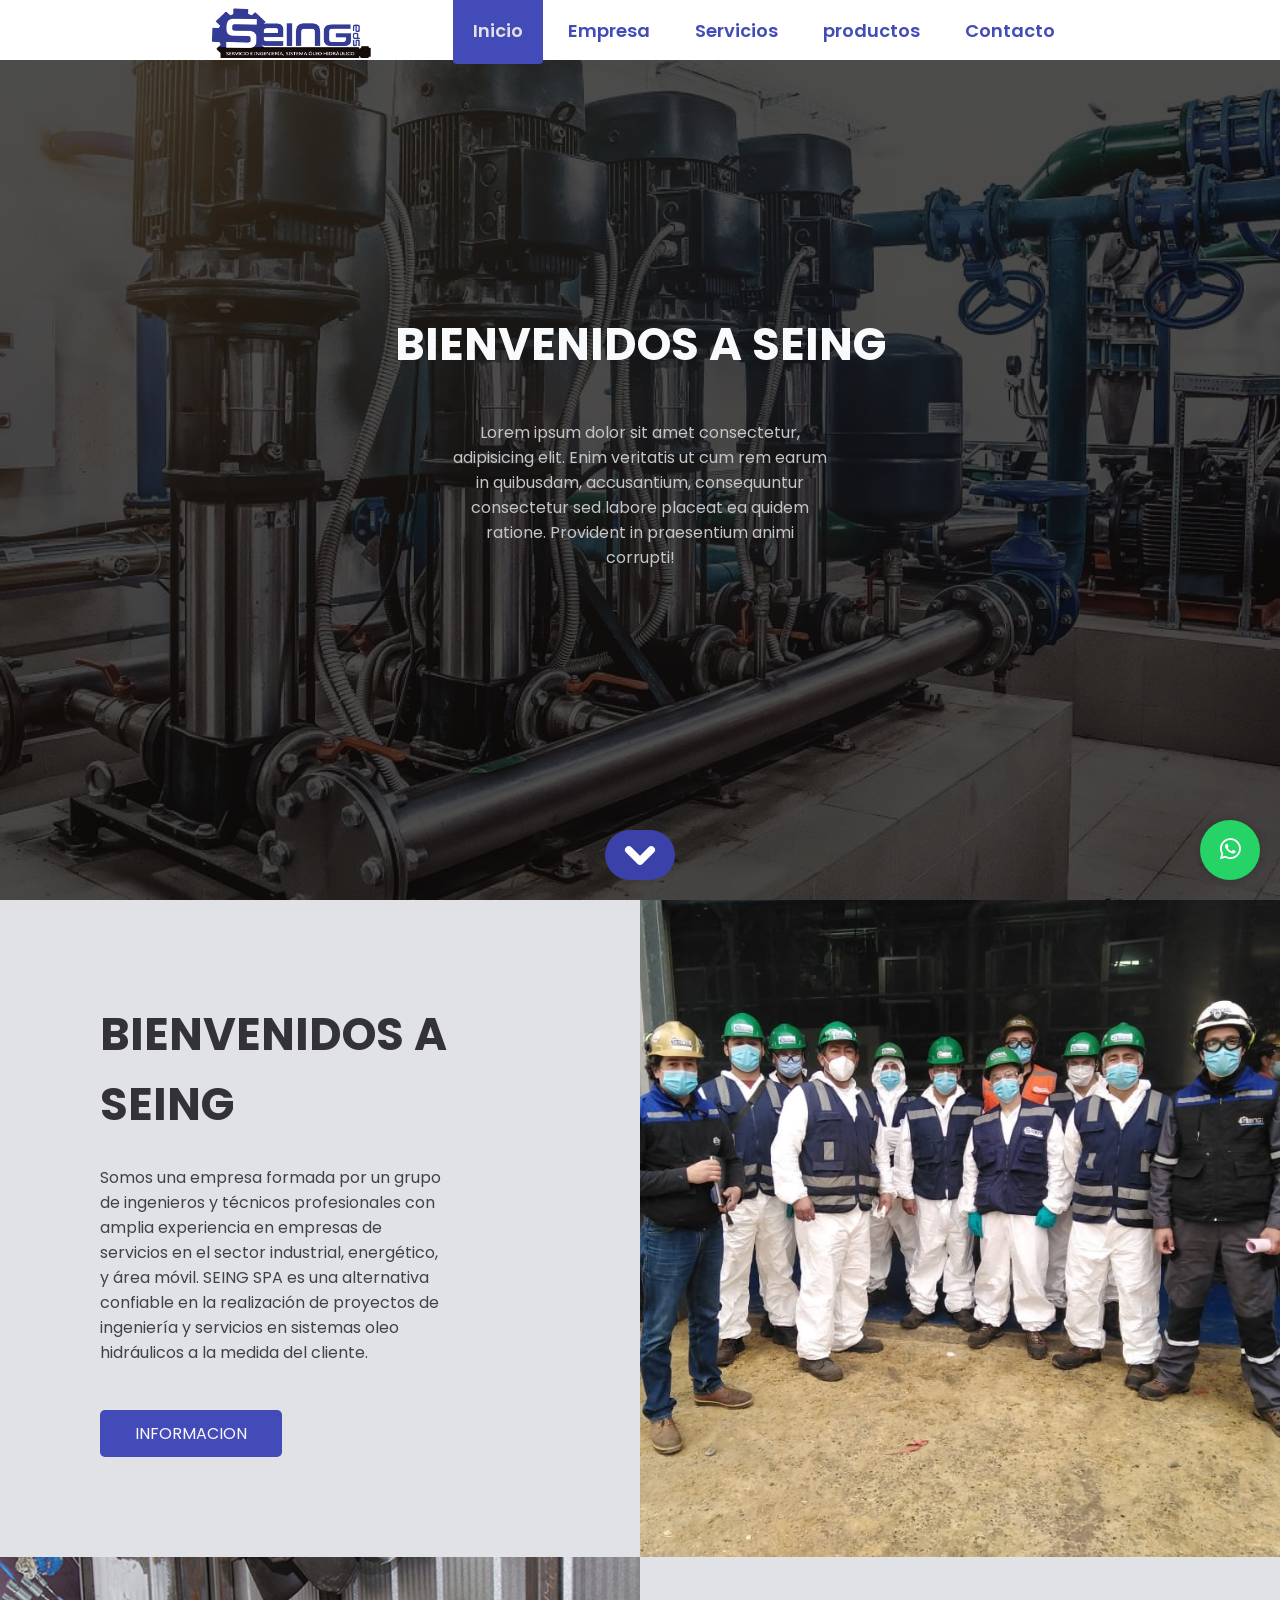
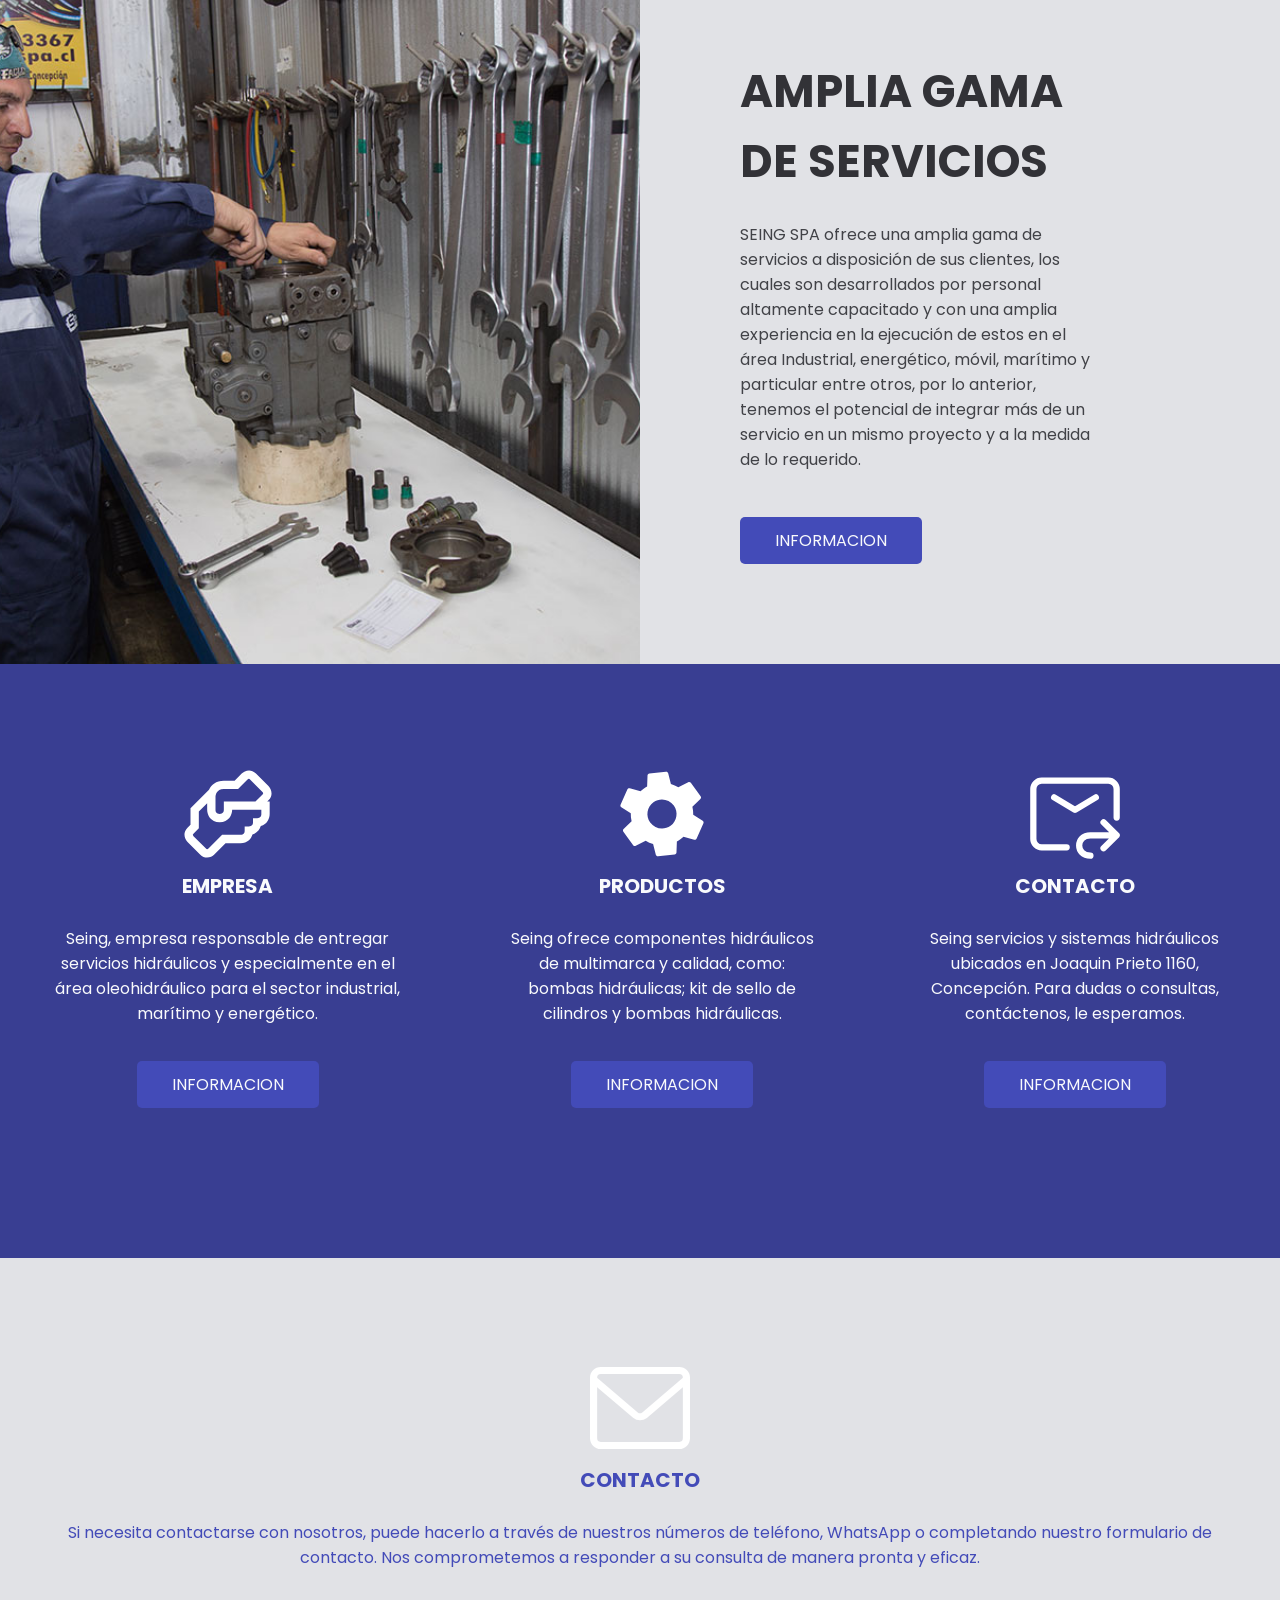
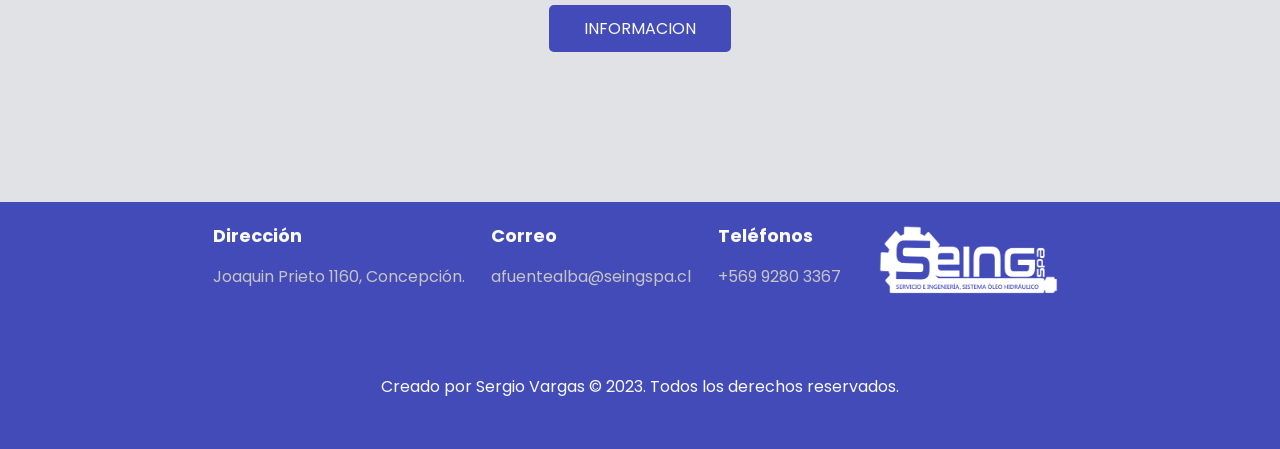
==== commit 760eb3c5: "Casiisisisiissiisi" ====
--- a/index.html
+++ b/index.html
@@ -116,98 +116,61 @@
         
     </section>
 
-    <main class="principal">
-
-        <div class="principal-content container">
-
-            <div class="principal-group">
-                <div class="principal-1">
-                    <img src="images/SVG/business-1.svg" alt="" style="width: 55px; height: 55px;">
-
+
+
+    <main class="ServiciosInicio">
+        
+
+        <div class="ServiciosInicio-content container">
+            
+            <div class="ServiciosInicio-group">
+                <div class="ServiciosInicio-1">
+                    <img src="images/SVG/business-1.svg" alt="">
                     <h3>EMPRESA</h3>
                     <p>Seing, empresa responsable de entregar servicios hidráulicos y especialmente en el área
                         oleohidráulico para el sector industrial, marítimo y energético.</p>
-                    <a href="empresa.html" class="btn-1">Informacion</a>
-                </div>
-                <div class="principal-1">
-                    <img src="images/SVG/gear-1.svg" alt="" style="width: 55px; height: 55px;">
-
+                        <a href="empresa.html" class="ServiciosInicio-btn">Informacion</a>
+                </div>
+                <div class="ServiciosInicio-1">
+                    <img src="images/SVG/gear-1.svg" alt="">
                     <h3>PRODUCTOS</h3>
                     <p>Seing ofrece componentes hidráulicos de multimarca y calidad, como: bombas hidráulicas; kit de
                         sello de cilindros y bombas hidráulicas.</p>
-                    <a href="productos.html" class="btn-1">Informacion</a>
-                </div>
-                <div class="principal-1">
-                    <img src="images/SVG/message-1.svg" alt="" style="width: 55px; height: 55px;">
-
+                        <a href="productos.html" class="ServiciosInicio-btn">Informacion</a>
+                </div>
+                <div class="ServiciosInicio-1">
+                    <img src="images/SVG/message-1.svg" alt="">
                     <h3>CONTACTO</h3>
                     <p>Seing servicios y sistemas hidráulicos ubicados en Joaquin Prieto 1160, Concepción. Para dudas o
                         consultas, contáctenos, le esperamos.</p>
-                    <a href="contacto.html" class="btn-1">Informacion</a>
-                </div>
-            </div>
-
-
+                        <a href="contacto.html" class="ServiciosInicio-btn">Informacion</a>
+                </div>
+            </div>
 
         </div>
 
     </main>
 
-    <section class="serviciop">
-        <h2>Nuestros Servicios</h2>
-        <div class="serviciop-content">
-            <div class="serviciop-1">
-                <img src="images/SeingSpa/hidraulica.jpeg" alt="">
-                <h3>Área</h3>
-                <h3>Óleo Hidráulica</h3>
-            </div>
-            <div class="serviciop-1">
-                <img src="images/SeingSpa/neumatica.png" alt="">
-                <h3>Área</h3>
-                <h3>Neumática</h3>
-            </div>
-            <div class="serviciop-1">
-                <img src="images/SeingSpa/electrica.jpg" alt="">
-                <h3>Área</h3>
-                <h3>Eléctrica</h3>
-            </div>
-            <div class="serviciop-1">
-                <img src="images/SeingSpa/maestranza.jpg" alt="">
-                <h3>Área</h3>
-                <h3>Maestranza</h3>
-            </div>
-        </div>
-        <br>
-        <a href="servicios.html" class="btn-1">Mas Informacion</a>
-
-    </section>
-
-    <div class="contactop">
-        <div class="contactop-content container">
-
-            <div class="contactop-group">
-                <div class="contactop-1">
-
-                </div>
-                <div class="contactop-1">
-                    <img src="images/SVG/message-2.svg" alt="" style="width: 55px; height: 55px;">
-
+    <div class="ContactoInicio">
+        
+
+        <div class="ContactoInicio-content container">
+            
+            <div class="ContactoInicio-group">
+                <div class="ContactoInicio-1">
+                    <img src="images/SVG/message-2.svg" alt="">
                     <h3>CONTACTO</h3>
                     <p>Si necesita contactarse con nosotros, puede hacerlo a través de nuestros números de
                         teléfono, WhatsApp o completando nuestro formulario de contacto. Nos comprometemos a responder a
                         su consulta de manera pronta y eficaz.</p>
-                    <a href="contacto.html" class="btn-1">Ir al formulario</a>
-                </div>
-                <div class="contactop-1">
-
-                </div>
-            </div>
-
-
-
-        </div>
+                        <a href="contacto.html" class="ContactoInicio-btn">Informacion</a>
+                </div>
+            </div>
+
+        </div>
+
     </div>
-
+    
     <footer class="footer">
         <div class="footer-content container">
             <div class="link">
--- a/style.css
+++ b/style.css
@@ -205,6 +205,212 @@
     margin-bottom: 15px;
 
 }
+
+
+
+
+.ServiciosInicio {
+    background-color: #393e92;
+}
+
+
+.ServiciosInicio-content {
+    text-align: center;
+    padding: 100px 0;
+}
+
+.ServiciosInicio-1 p {
+    font-size: 16px;
+    color: #F9FAFC;
+    padding: 0 25px;
+    margin-bottom: 35px;
+}
+
+.ServiciosInicio-group {
+    display: flex;
+    justify-content: space-between;
+    margin-bottom: 50px;
+}
+
+.ServiciosInicio-1 img {
+    height: 100px;
+    width: 100px;
+}
+
+.ServiciosInicio-1 {
+    padding: 0 25px;
+}
+
+.ServiciosInicio-img {
+    position: absolute;
+    top: 0;
+    right: 0;
+}
+
+.ServiciosInicio-1 h3 {
+    color: #F9FAFC;
+    font-size: 20px;
+    margin-bottom: 15px;
+
+}
+
+.ServiciosInicio-btn {
+    display: inline-block;
+    padding: 11px 35px;
+    background-color: #434bb8;
+    color: #F9FAFC;
+    text-transform: uppercase;
+    border-radius: 5px;
+}
+
+
+
+
+
+/************************ Esta es la seccion "ContactoInicio" en pestaña index.html ************************/
+
+.ContactoInicio {
+    background-color: #E1E2E6;
+}
+
+
+.ContactoInicio-content {
+    text-align: center;
+    padding: 100px 0;
+}
+
+.ContactoInicio-1 p {
+    font-size: 16px;
+    color: #434bb8;
+    padding: 0 25px;
+    margin-bottom: 35px;
+}
+
+.ContactoInicio-group {
+    display: flex;
+    justify-content: space-between;
+    margin-bottom: 50px;
+}
+
+.ContactoInicio-1 img {
+    height: 100px;
+    width: 100px;
+}
+
+.ContactoInicio-1 {
+    padding: 0 25px;
+}
+
+.ContactoInicio-img {
+    position: absolute;
+    top: 0;
+    right: 0;
+}
+
+.ContactoInicio-1 h3 {
+    color: #434bb8;
+    font-size: 20px;
+    margin-bottom: 15px;
+
+}
+
+.ContactoInicio-btn {
+    display: inline-block;
+    padding: 11px 35px;
+    background-color: #434bb8;
+    color: #F9FAFC;
+    text-transform: uppercase;
+    border-radius: 5px;
+}
+
+
+
+/************************ Esta es la seccion "EquipoEmpresa" en pestaña empresa.html ************************/
+
+
+.EquipoEmpresa {
+    padding: 100px 0;
+    text-align: center;
+}
+
+.EquipoEmpresa-content {
+    display: flex;
+    justify-content: space-between;
+}
+
+.EquipoEmpresa-1 {
+    padding: 15px 55px;
+}
+
+.EquipoEmpresa-1 img {
+    width: 250px;
+    border-radius: 15px;
+    margin-bottom: 15px;
+}
+
+.EquipoEmpresa-1 h3 {
+    font-size: 25px;
+    color: #323237;
+}
+.EquipoEmpresa h2 {
+    padding-bottom: 25px;
+}
+
+.EquipoEmpresa-btn {
+    display: inline-block;
+    padding: 11px 35px;
+    background-color: #434bb8;
+    color: #F9FAFC;
+    text-transform: uppercase;
+    border-radius: 5px;
+}
+
+
+
+
+
+
+
+
+
+
+
+
+
+
+
+
+
+
+
+
+
+
+
+
+
+
+
+
+
+
+
+
+
+
+
+
+
+
+
+
+
+
+
+
+
+
+
 
 
 
@@ -582,6 +788,23 @@
 
 
 
+
+
+
+
+
+
+
+
+
+
+
+
+
+
+
+
+
 .general-ubicacion {
     display: flex;
 }
@@ -591,26 +814,16 @@
     padding: 100px 90px 100px 100px;
     background-color: #E1E2E6;
     min-height: 90vh;
-}
-
-.general-ubicacion-2 {
-
-    background-position: center center;
-    background-repeat: no-repeat;
-    background-size: cover;
-    width: 50%;
-    min-height: 100vh;
-
-}
-
-.general-ubicacion-3 {
-    background-image: url(images/Servicios/Neumatica/2.jpg);
-    background-position: center center;
-    background-repeat: no-repeat;
-    background-size: cover;
-    width: 60%;
-    min-height: 100vh;
-
+    display: flex;
+    flex-direction: column;
+    justify-content: center; /* Centra verticalmente el contenido */
+    align-items: center; /* Centra horizontalmente el contenido */
+    text-align: center; /* Alinea el texto al centro */
+}
+
+.general-ubicacion-1 img {
+    max-width: 100%; /* Asegúrate de que la imagen no sea más ancha que su contenedor */
+    margin: 20px 0; /* Agrega espacio entre el texto y la imagen */
 }
 
 .general-ubicacion h2 {
@@ -619,34 +832,23 @@
     color: #323237;
     text-transform: uppercase;
     margin-bottom: 20px;
-    text-align: center;
-}
-
+}
 
 .general-ubicacion p {
     font-size: 20px;
     color: #414247;
-    margin: 15px 0 10px 0;
-
-}
-
-
-
-
-
-
-
-
-
-
-
-
-
-
-
-
-
-
+    margin: 0px 0 0px 0;
+}
+
+.general-ubicacion-2 {
+
+    background-position: center center;
+    background-repeat: no-repeat;
+    background-size: cover;
+    width: 50%;
+    min-height: 100vh;
+
+}
 
 
 
@@ -1421,24 +1623,26 @@
 
 
 .footer {
-    padding: 50px 0;
+    padding: 20px 0; /* Ajusta los valores de padding según tus necesidades */
     background-color: #434bb8;
 }
 
 .footer-content {
     display: flex;
-    justify-content: space-between;
+    justify-content: space-around; /* O utiliza 'space-between' o 'flex-start' según tus necesidades */
 }
 
 .copyright {
     background-color: #434bb8;
     text-align: center;
-    padding: 5px 5px;
+    padding: 5px 0; /* Ajusta el valor de padding para reducir el espacio horizontal */
+    margin: 0; /* Ajusta el valor de margin para reducir el espacio superior e inferior */
 }
 
 .copyright p {
     color: #F9FAFC;
 }
+
 
 .link h3 {
     font-size: 18px;
@@ -1563,12 +1767,65 @@
 
 
 
-
-
-
-
-
-
+    
+
+
+
+
+
+    .ServiciosInicio {
+        padding: 30px;
+        background-color: #3c3c8c;
+    }
+
+    .ServiciosInicio-content h2 {
+        padding: 0;
+    }
+
+    .ServiciosInicio-1 p {
+        padding: 0;
+    }
+
+    .ServiciosInicio-group {
+        flex-direction: column;
+        margin-bottom: 0;
+    }
+    .ServiciosInicio-1 img {
+        height: 100px;
+        width: 100px;
+        padding-top: 35px;
+    }
+
+
+
+
+
+    .ContactoInicio {
+        padding: 30px;
+        background-color: #E1E2E6;
+    }
+
+    .ContactoInicio-content h2 {
+        padding: 0;
+    }
+
+    .ContactoInicio-1 p {
+        padding: 0;
+    }
+
+    .ContactoInicio-group {
+        flex-direction: column;
+        margin-bottom: 0;
+    }
+    .ContactoInicio-1 img {
+        height: 100px;
+        width: 100px;
+        padding-top: 35px;
+    }
+
+
+
+    
 
 
 
@@ -1871,38 +2128,34 @@
 
 
 
-
-
-
-
-
-
-
-
-
-
-
-
-
-
-
-
-
-
-
-
-
-    .blog {
+    .EquipoEmpresa {
         padding: 30px;
     }
 
-    .blog-content {
+    .EquipoEmpresa-content {
         flex-direction: column;
     }
 
-    .blog-1 {
+    .EquipoEmpresa-1 {
         padding: 0;
     }
+
+
+
+
+
+
+
+
+
+
+
+
+
+
+
+
+
 
 
     .serviciop-content {
@@ -1975,7 +2228,11 @@
         margin: 0 auto; /* Centra horizontalmente el mapa */
     }
 
-    
+    .general-ubicacion-1 img {
+        height: 250px;
+        width: 450px;
+        margin: 15px 0;
+      }
 
 
 
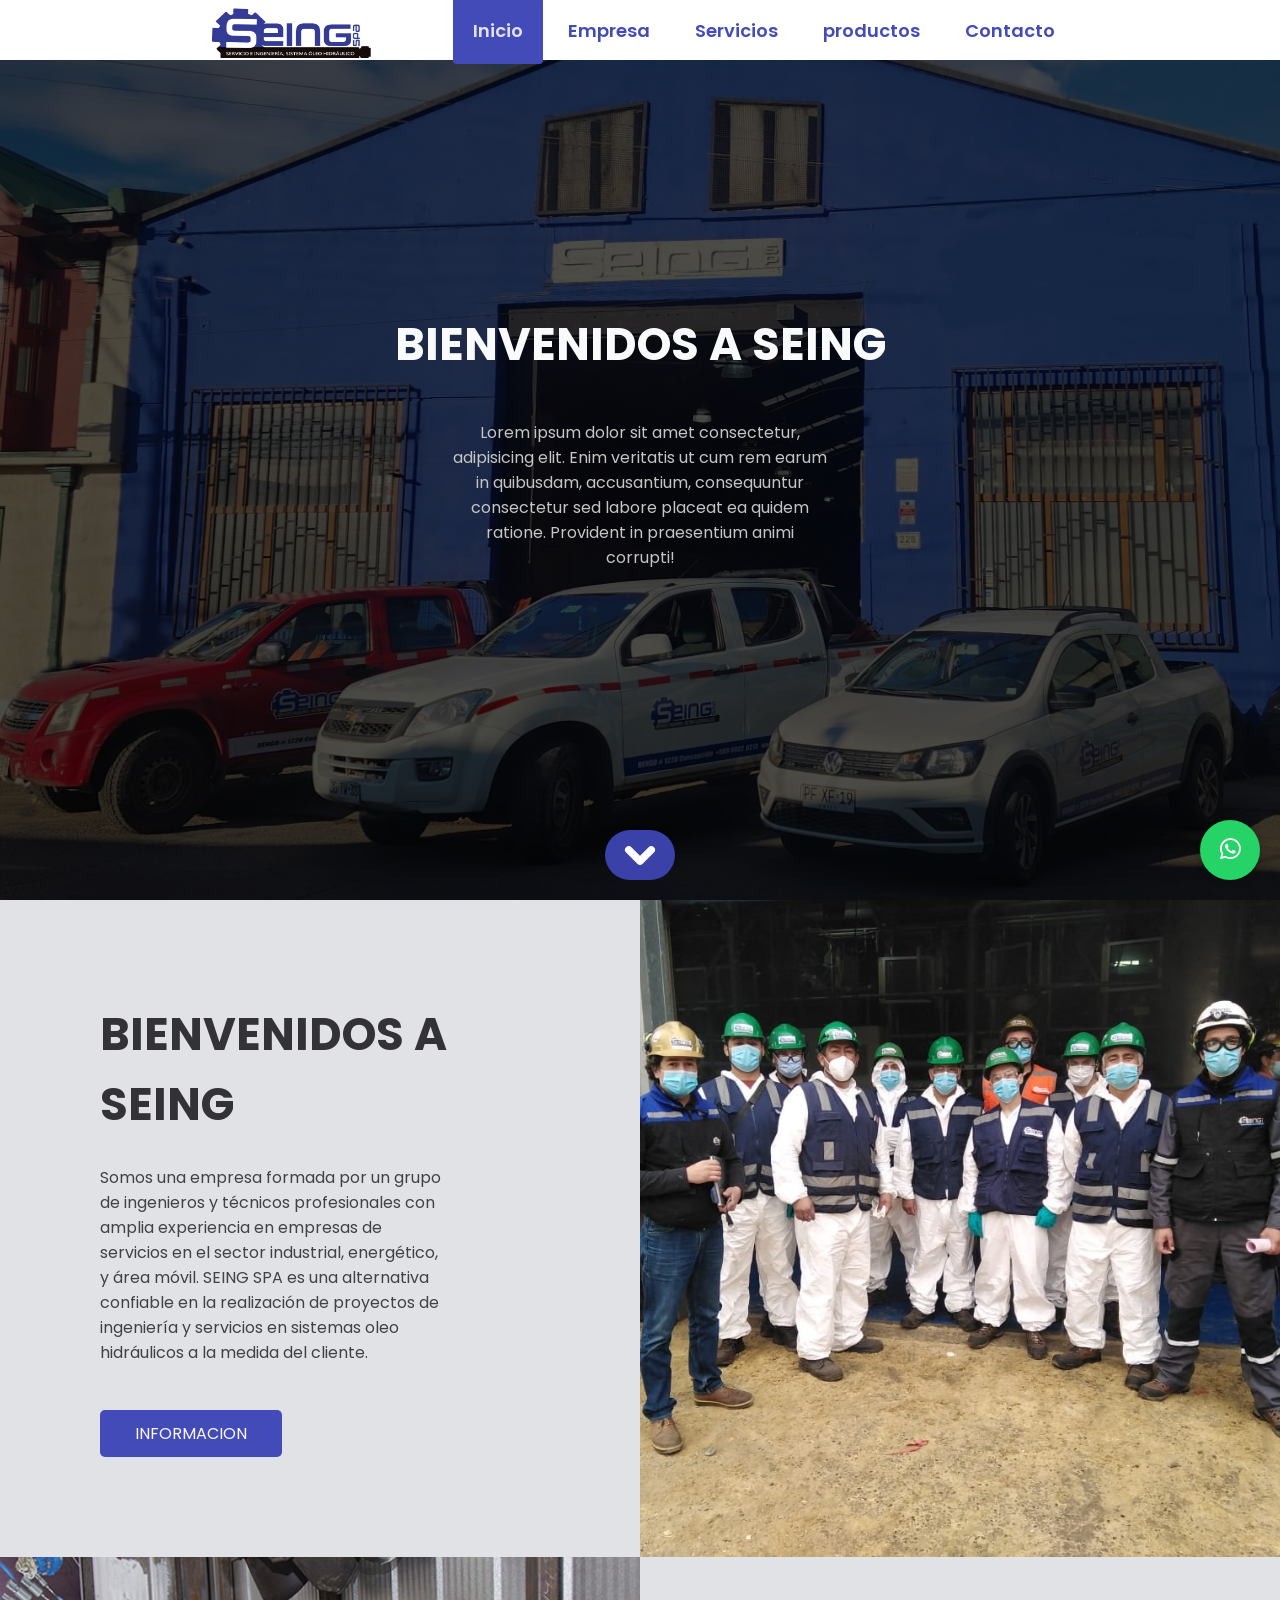
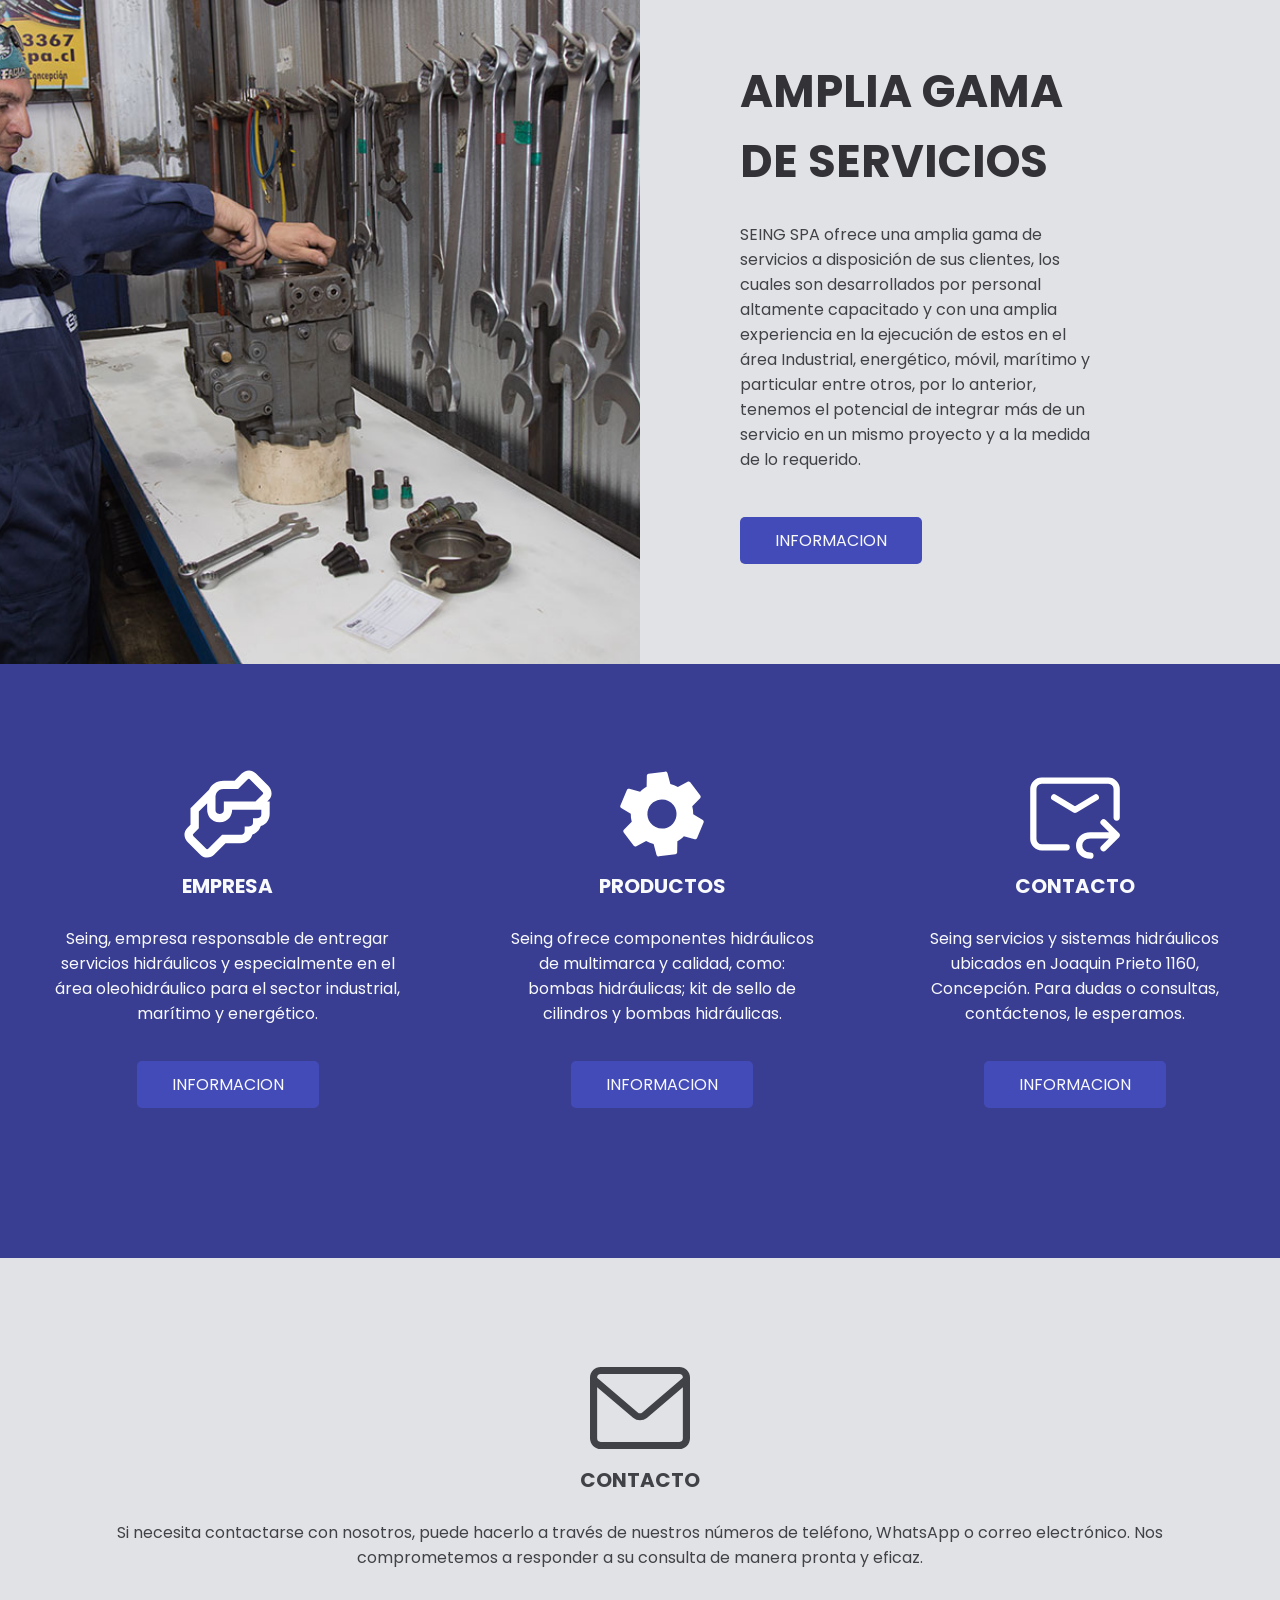
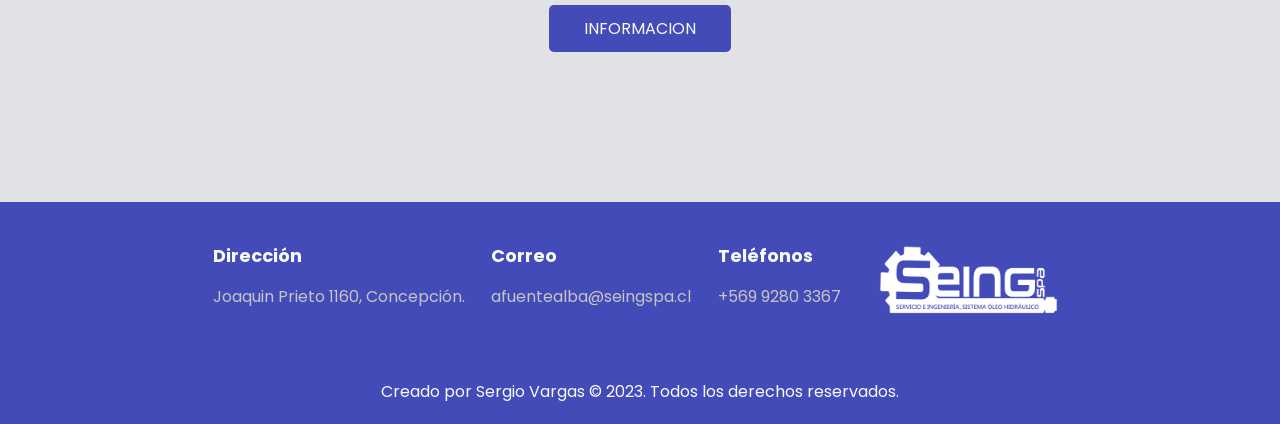
==== commit 38089d0f: "Comentariozzzzzzzzzzzzzzzzzzzz" ====
--- a/index.html
+++ b/index.html
@@ -60,7 +60,7 @@
         <a href="index.html" class="logo"><img src="images/Logo/logo.png" alt=""></a>
         <input type="checkbox" id="menu">
         <label for="menu">
-            <img src="images/menu.svg" class="menu-icono" alt="" style="height: 45px; width: 45px;">
+            <img src="images/menu.svg" class="menu-icono" alt="" style="height: 30px; width: 30px; margin-top: 2mm;">
         </label>
         <nav class="navbar">
             <ul>
@@ -161,7 +161,7 @@
                     <img src="images/SVG/message-2.svg" alt="">
                     <h3>CONTACTO</h3>
                     <p>Si necesita contactarse con nosotros, puede hacerlo a través de nuestros números de
-                        teléfono, WhatsApp o completando nuestro formulario de contacto. Nos comprometemos a responder a
+                        teléfono, WhatsApp o correo electrónico. Nos comprometemos a responder a
                         su consulta de manera pronta y eficaz.</p>
                         <a href="contacto.html" class="ContactoInicio-btn">Informacion</a>
                 </div>
--- a/style.css
+++ b/style.css
@@ -26,7 +26,7 @@
 .header {
     background-image: linear-gradient(rgba(0, 0, 0, 0.7),
             rgba(0, 0, 0, 0.7)),
-        url(images/bg.jpg);
+        url(images/SeingSpa/SeingSpa-1.jpeg);
     background-position: center bottom;
     background-repeat: no-repeat;
     background-size: cover;
@@ -35,6 +35,7 @@
     align-items: center;
 
 }
+
 
 
 .menu {
@@ -281,7 +282,7 @@
 
 .ContactoInicio-1 p {
     font-size: 16px;
-    color: #434bb8;
+    color: #414247;
     padding: 0 25px;
     margin-bottom: 35px;
 }
@@ -308,7 +309,7 @@
 }
 
 .ContactoInicio-1 h3 {
-    color: #434bb8;
+    color: #414247;
     font-size: 20px;
     margin-bottom: 15px;
 
@@ -352,6 +353,7 @@
     font-size: 25px;
     color: #323237;
 }
+
 .EquipoEmpresa h2 {
     padding-bottom: 25px;
 }
@@ -371,6 +373,189 @@
 
 
 
+
+
+
+
+
+
+
+
+
+
+
+
+
+
+
+
+.ServiciosPrincipal {
+    display: flex;
+}
+
+.ServiciosPrincipal-1 {
+    width: 50%;
+    padding: 100px 250px 100px 100px;
+    background-color: #E1E2E6;
+}
+
+.ServiciosPrincipal-2 {
+    background-image: url(images/Servicios/OleoHidraulica/7.jpg);
+    background-position: center center;
+    background-repeat: no-repeat;
+    background-size: cover;
+    width: 50%;
+
+}
+
+.ServiciosPrincipal-3 {
+    background-image: url(images/Servicios/Neumatica/2.jpg);
+    background-position: center center;
+    background-repeat: no-repeat;
+    background-size: cover;
+    width: 50%;
+
+}
+
+.ServiciosPrincipal h2 {
+    font-size: 55px;
+    line-height: 70px;
+    color: #323237;
+    text-transform: uppercase;
+    margin-bottom: 20px;
+}
+
+.ServiciosPrincipal p {
+    font-size: 16px;
+    color: #414247;
+    margin: 25px 0 45px 0;
+
+}
+
+.ServiciosPrincipal-btn {
+    display: inline-block;
+    padding: 11px 35px;
+    background-color: #434bb8;
+    color: #F9FAFC;
+    text-transform: uppercase;
+    border-radius: 5px;
+}
+
+
+
+
+
+
+
+.ServiciosPrincipal2 {
+    display: flex;
+}
+
+.ServiciosPrincipal2-1 {
+    width: 50%;
+    padding: 100px 250px 100px 100px;
+    background-color: #E1E2E6;
+}
+
+.ServiciosPrincipal2-2 {
+    background-image: url(images/Servicios/Electrica/1.jpg);
+    background-position: center center;
+    background-repeat: no-repeat;
+    background-size: cover;
+    width: 50%;
+
+}
+
+.ServiciosPrincipal2-3 {
+    background-image: url(images/Servicios/Maestranza/3.jpg);
+    background-position: center center;
+    background-repeat: no-repeat;
+    background-size: cover;
+    width: 50%;
+
+}
+
+.ServiciosPrincipal2 h2 {
+    font-size: 55px;
+    line-height: 70px;
+    color: #323237;
+    text-transform: uppercase;
+    margin-bottom: 20px;
+}
+
+.ServiciosPrincipal2 p {
+    font-size: 16px;
+    color: #414247;
+    margin: 25px 0 45px 0;
+
+}
+
+.ServiciosPrincipal2-btn {
+    display: inline-block;
+    padding: 11px 35px;
+    background-color: #434bb8;
+    color: #F9FAFC;
+    text-transform: uppercase;
+    border-radius: 5px;
+}
+
+
+
+
+
+
+
+
+.ContactoInfo {
+    display: flex;
+}
+
+.ContactoInfo-1 {
+    width: 50%;
+    padding: 100px 150px 100px 100px;
+    background-color: #E1E2E6;
+}
+
+.ContactoInfo-2 {
+    background-image: url(images/SeingSpa/SeingSpa-1.jpeg);
+    background-position: center center;
+    background-repeat: no-repeat;
+    background-size: cover;
+    width: 50%;
+
+}
+
+.ContactoInfo h2 {
+    font-size: 55px;
+    line-height: 70px;
+    color: #323237;
+    text-transform: uppercase;
+    margin-bottom: 20px;
+}
+
+.ContactoInfo h3 {
+    font-size: 25px;
+    line-height: 70px;
+    color: #323237;
+    text-transform: uppercase;
+
+}
+
+.ContactoInfo p {
+    font-size: 26px;
+    color: #414247;
+    margin: 0;
+
+}
+
+.ContactoInfo-btn {
+    display: inline-block;
+    padding: 11px 35px;
+    background-color: #434bb8;
+    color: #F9FAFC;
+    text-transform: uppercase;
+    border-radius: 5px;
+}
 
 
 
@@ -816,14 +1001,19 @@
     min-height: 90vh;
     display: flex;
     flex-direction: column;
-    justify-content: center; /* Centra verticalmente el contenido */
-    align-items: center; /* Centra horizontalmente el contenido */
-    text-align: center; /* Alinea el texto al centro */
+    justify-content: center;
+    /* Centra verticalmente el contenido */
+    align-items: center;
+    /* Centra horizontalmente el contenido */
+    text-align: center;
+    /* Alinea el texto al centro */
 }
 
 .general-ubicacion-1 img {
-    max-width: 100%; /* Asegúrate de que la imagen no sea más ancha que su contenedor */
-    margin: 20px 0; /* Agrega espacio entre el texto y la imagen */
+    max-width: 100%;
+    /* Asegúrate de que la imagen no sea más ancha que su contenedor */
+    margin: 20px 0;
+    /* Agrega espacio entre el texto y la imagen */
 }
 
 .general-ubicacion h2 {
@@ -890,7 +1080,7 @@
     width: 60%;
     padding: 100px 90px 100px 100px;
     background-color: #E1E2E6;
-    
+
 }
 
 .general-servicio-2 {
@@ -899,7 +1089,7 @@
     background-repeat: no-repeat;
     background-size: cover;
     width: 50%;
-    
+
 
 }
 
@@ -909,7 +1099,7 @@
     background-repeat: no-repeat;
     background-size: cover;
     width: 60%;
-    
+
 
 }
 
@@ -943,7 +1133,7 @@
     width: 60%;
     padding: 100px 90px 100px 100px;
     background-color: #E1E2E6;
-    
+
 }
 
 .general-servicios-2 {
@@ -952,7 +1142,7 @@
     background-repeat: no-repeat;
     background-size: cover;
     width: 50%;
-    
+
 
 }
 
@@ -962,7 +1152,7 @@
     background-repeat: no-repeat;
     background-size: cover;
     width: 60%;
-   
+
 
 }
 
@@ -1173,7 +1363,7 @@
     position: absolute;
     text-align: center;
     padding: 0 250px;
-    
+
     color: #e0e0e0;
 }
 
@@ -1623,24 +1813,33 @@
 
 
 .footer {
-    padding: 20px 0; /* Ajusta los valores de padding según tus necesidades */
+    padding: 15px 0;
+    /* Ajusta los valores de padding según tus necesidades */
     background-color: #434bb8;
+
+
 }
 
 .footer-content {
     display: flex;
-    justify-content: space-around; /* O utiliza 'space-between' o 'flex-start' según tus necesidades */
+    justify-content: space-around;
+    margin-top: 25px;
+    margin-bottom: 0px;
 }
 
 .copyright {
     background-color: #434bb8;
     text-align: center;
-    padding: 5px 0; /* Ajusta el valor de padding para reducir el espacio horizontal */
-    margin: 0; /* Ajusta el valor de margin para reducir el espacio superior e inferior */
+    padding: 5px 0;
+    /* Ajusta el valor de padding para reducir el espacio horizontal */
+
+    /* Ajusta el valor de margin para reducir el espacio superior e inferior */
 }
 
 .copyright p {
     color: #F9FAFC;
+    margin-top: 15px;
+    margin-bottom: 15px;
 }
 
 
@@ -1728,6 +1927,10 @@
         padding: 100px 30px;
     }
 
+    .header-content .scroll-button {
+        display: none;
+    }
+
     .header-content p {
         padding: 0;
     }
@@ -1767,7 +1970,7 @@
 
 
 
-    
+
 
 
 
@@ -1790,6 +1993,7 @@
         flex-direction: column;
         margin-bottom: 0;
     }
+
     .ServiciosInicio-1 img {
         height: 100px;
         width: 100px;
@@ -1817,6 +2021,7 @@
         flex-direction: column;
         margin-bottom: 0;
     }
+
     .ContactoInicio-1 img {
         height: 100px;
         width: 100px;
@@ -1825,8 +2030,212 @@
 
 
 
-    
-
+
+    .ServiciosPrincipal {
+        display: flex;
+        flex-direction: column;
+        /* Cambia la dirección de flex a columna en dispositivos móviles */
+    }
+
+    .ServiciosPrincipal h2 {
+        font-size: 45px;
+    }
+
+    .ServiciosPrincipal-1,
+    .ServiciosPrincipal-2,
+    .ServiciosPrincipal-3 {
+        width: 100%;
+        /* Asegura que los elementos ocupen todo el ancho en dispositivos móviles */
+        padding: 30px;
+        /* Ajusta el espaciado según tus necesidades */
+        text-align: center;
+        position: relative;
+        padding-bottom: 50px;
+    }
+
+    .ServiciosPrincipal-2::before,
+    .ServiciosPrincipal-3::before {
+        content: '';
+        position: absolute;
+        top: 0;
+        left: 0;
+        right: 0;
+        bottom: 0;
+        z-index: 1;
+        /* Coloca la superposición sobre la imagen de fondo */
+    }
+
+    .ServiciosPrincipal-1 h2,
+    .ServiciosPrincipal-2 h2,
+    .ServiciosPrincipal-3 h2,
+    .ServiciosPrincipal-1 p,
+    .ServiciosPrincipal-2 p,
+    .ServiciosPrincipal-3 p {
+        position: relative;
+        /* Permite un contexto de apilamiento superior que la superposición */
+        z-index: 2;
+        /* Coloca el texto por encima de la superposición */
+
+    }
+
+    .ServiciosPrincipal-2,
+    .ServiciosPrincipal-3 {
+        display: block;
+        /* Asegura que las imágenes de fondo se muestren en dispositivos con un ancho ≤ 991px */
+        background-size: cover;
+        width: 100%;
+        height: 300px;
+        padding: 20px;
+    }
+
+    .ServiciosPrincipal-2 {
+        order: -1;
+        /* Cambia el orden para que ServiciosPrincipal2-2 aparezca primero */
+    }
+
+
+
+
+
+
+
+
+
+
+
+    .ServiciosPrincipal2 {
+        display: flex;
+        flex-direction: column;
+        /* Cambia la dirección de flex a columna en dispositivos móviles */
+    }
+
+    .ServiciosPrincipal2 h2 {
+        font-size: 45px;
+    }
+
+    .ServiciosPrincipal2-1,
+    .ServiciosPrincipal2-2,
+    .ServiciosPrincipal2-3 {
+        width: 100%;
+        /* Asegura que los elementos ocupen todo el ancho en dispositivos móviles */
+        padding: 30px;
+        /* Ajusta el espaciado según tus necesidades */
+        text-align: center;
+        position: relative;
+        padding-bottom: 50px;
+
+    }
+
+    .ServiciosPrincipal2-2::before,
+    .ServiciosPrincipal2-3::before {
+        content: '';
+        position: absolute;
+        top: 0;
+        left: 0;
+        right: 0;
+        bottom: 0;
+        z-index: 1;
+        /* Coloca la superposición sobre la imagen de fondo */
+    }
+
+    .ServiciosPrincipal2-1 h2,
+    .ServiciosPrincipal2-2 h2,
+    .ServiciosPrincipal2-3 h2,
+    .ServiciosPrincipal2-1 p,
+    .ServiciosPrincipal2-2 p,
+    .ServiciosPrincipal2-3 p {
+        position: relative;
+        /* Permite un contexto de apilamiento superior que la superposición */
+        z-index: 2;
+        /* Coloca el texto por encima de la superposición */
+
+    }
+
+    .ServiciosPrincipal2-2,
+    .ServiciosPrincipal2-3 {
+        display: block;
+        /* Asegura que las imágenes de fondo se muestren en dispositivos con un ancho ≤ 991px */
+        background-size: cover;
+        width: 100%;
+        height: 300px;
+        padding: 20px;
+    }
+
+    .ServiciosPrincipal2-2 {
+        order: -1;
+        /* Cambia el orden para que ServiciosPrincipal2-2 aparezca primero */
+    }
+
+
+
+
+
+
+    .ContactoInfo {
+        display: flex;
+        flex-direction: column;
+        /* Cambia la dirección de flex a columna en dispositivos móviles */
+    }
+
+    .ContactoInfo h2 {
+        font-size: 40px;
+    }
+
+    .ContactoInfo h3 {
+        font-size: 30px;
+    }
+
+    .ContactoInfo p {
+        font-size: 25px;
+    }
+
+
+    .ContactoInfo-1,
+    .ContactoInfo-2 {
+        width: 100%;
+        /* Asegura que los elementos ocupen todo el ancho en dispositivos móviles */
+        padding: 30px;
+        /* Ajusta el espaciado según tus necesidades */
+
+        position: relative;
+        padding-bottom: 50px;
+    }
+
+    .ContactoInfo-2::before {
+        content: '';
+        position: absolute;
+        top: 0;
+        left: 0;
+        right: 0;
+        bottom: 0;
+        z-index: 1;
+        /* Coloca la superposición sobre la imagen de fondo */
+    }
+
+    .ContactoInfo-1 h2,
+    .ContactoInfo-2 h2,
+    .ContactoInfo-1 p,
+    .ContactoInfo-2 p {
+        position: relative;
+        /* Permite un contexto de apilamiento superior que la superposición */
+        z-index: 2;
+        /* Coloca el texto por encima de la superposición */
+
+    }
+
+    .ContactoInfo-2 {
+        display: block;
+        /* Asegura que las imágenes de fondo se muestren en dispositivos con un ancho ≤ 991px */
+        background-size: cover;
+        width: 100%;
+        height: 300px;
+        padding: 20px;
+    }
+
+    .ContactoInfo-2 {
+        order: -1;
+        /* Cambia el orden para que ServiciosPrincipal2-2 aparezca primero */
+    }
 
 
 
@@ -1895,14 +2304,16 @@
 
 
     .principal-content {
-        padding: 20px 0; /* Ajustamos el espacio en la parte superior e inferior */
+        padding: 20px 0;
+        /* Ajustamos el espacio en la parte superior e inferior */
     }
 
     .principal-1 {
-        padding: 10px 0; /* Ajustamos el espacio en los elementos principal-1 */
-    }
-
-    
+        padding: 10px 0;
+        /* Ajustamos el espacio en los elementos principal-1 */
+    }
+
+
 
 
 
@@ -1943,6 +2354,8 @@
         text-align: center;
     }
 
+    
+
     .general-inicio-2,
     .general-inicio-3 {
         display: none;
@@ -1953,7 +2366,7 @@
 
     .principal-group {
         flex-direction: column;
-       
+
     }
 
     .principal-img {
@@ -2138,9 +2551,19 @@
 
     .EquipoEmpresa-1 {
         padding: 0;
-    }
-
-
+        padding-bottom: 5px;
+        margin-bottom: 45px;
+    }
+
+    .EquipoEmpresa-1 h3,
+    .EquipoEmpresa-1 p {
+        margin: 0;
+        /* Establece el margen en 0 para eliminar el espacio en la parte superior e inferior */
+    }
+
+    .EquipoEmpresa-1 h2 {
+        margin-bottom: 45px;
+    }
 
 
 
@@ -2160,19 +2583,24 @@
 
     .serviciop-content {
         display: flex;
-        flex-direction: column; /* Cambiamos a dirección de columna */
-        align-items: center; /* Centramos los elementos verticalmente */
+        flex-direction: column;
+        /* Cambiamos a dirección de columna */
+        align-items: center;
+        /* Centramos los elementos verticalmente */
     }
 
     .serviciop-1 {
-        text-align: center; /* Centramos el contenido */
-        margin-bottom: 20px; /* Agregamos margen inferior para separar los elementos */
-    }
-
-    
-    
+        text-align: center;
+        /* Centramos el contenido */
+        margin-bottom: 20px;
+        /* Agregamos margen inferior para separar los elementos */
+    }
+
+
+
     .btn-1 {
-        margin-top: 20px; /* Agregamos margen superior al botón para separarlo */
+        margin-top: 20px;
+        /* Agregamos margen superior al botón para separarlo */
     }
 
 
@@ -2181,58 +2609,73 @@
 
     .equipo-content {
         display: flex;
-        flex-direction: column; /* Cambiamos a dirección de columna */
-        align-items: center; /* Centramos los elementos verticalmente */
+        flex-direction: column;
+        /* Cambiamos a dirección de columna */
+        align-items: center;
+        /* Centramos los elementos verticalmente */
     }
 
     .equipo-1 {
-        text-align: center; /* Centramos el contenido */
-        margin-bottom: 20px; /* Agregamos margen inferior para separar los elementos */
-    }
-    
+        text-align: center;
+        /* Centramos el contenido */
+        margin-bottom: 20px;
+        /* Agregamos margen inferior para separar los elementos */
+    }
+
     .equipo-1 img {
-        width: 350px; /* Hacemos que las imágenes sean responsivas y no excedan su contenedor */
+        width: 350px;
+        /* Hacemos que las imágenes sean responsivas y no excedan su contenedor */
         height: 300px;
     }
 
     .equipo-1 h2 {
-         padding: 30px;
+        padding: 30px;
     }
 
     .general-ubicacion {
-        text-align: center; /* Centra todo el contenido horizontalmente */
-    }
-
-    .general-ubicacion-1, .general-ubicacion-2 {
-        width: 100%; /* Asegura que ambos elementos ocupen el ancho completo */
-        margin-bottom: 20px; /* Agrega margen inferior entre ellos */
+        text-align: center;
+        /* Centra todo el contenido horizontalmente */
+    }
+
+    .general-ubicacion-1,
+    .general-ubicacion-2 {
+        width: 100%;
+        /* Asegura que ambos elementos ocupen el ancho completo */
+        margin-bottom: 20px;
+        /* Agrega margen inferior entre ellos */
     }
 
     .general-ubicacion-1 h2 {
-        margin-top: 0; /* Elimina el margen superior del encabezado */
+        margin-top: 0;
+        /* Elimina el margen superior del encabezado */
     }
 
     .general-ubicacion-2 img {
-        max-width: 50%; /* Cambia el tamaño de la imagen al 50% del ancho del contenedor */
-        display: block; /* Elimina cualquier margen adicional alrededor de la imagen */
-        margin: 0 auto; /* Centra horizontalmente la imagen */
+        max-width: 50%;
+        /* Cambia el tamaño de la imagen al 50% del ancho del contenedor */
+        display: block;
+        /* Elimina cualquier margen adicional alrededor de la imagen */
+        margin: 0 auto;
+        /* Centra horizontalmente la imagen */
     }
 
     .general-ubicacion-3 {
         width: 100%;
     }
-    
+
     .general-ubicacion-3 iframe {
         width: 100%;
-        height: 300px; /* Ajusta la altura del mapa para dispositivos pequeños */
-        margin: 0 auto; /* Centra horizontalmente el mapa */
+        height: 300px;
+        /* Ajusta la altura del mapa para dispositivos pequeños */
+        margin: 0 auto;
+        /* Centra horizontalmente el mapa */
     }
 
     .general-ubicacion-1 img {
         height: 250px;
         width: 450px;
         margin: 15px 0;
-      }
+    }
 
 
 
@@ -2240,23 +2683,28 @@
 
     .contactop-group {
         display: flex;
-        flex-direction: column; /* Cambiamos a dirección de columna */
-        align-items: center; /* Centramos los elementos verticalmente */
-        
+        flex-direction: column;
+        /* Cambiamos a dirección de columna */
+        align-items: center;
+        /* Centramos los elementos verticalmente */
+
     }
 
     .contactop-1 {
-        text-align: center; /* Centramos el contenido */
-        margin-bottom: 20px; /* Agregamos margen inferior para separar los elementos */
-        
+        text-align: center;
+        /* Centramos el contenido */
+        margin-bottom: 20px;
+        /* Agregamos margen inferior para separar los elementos */
+
     }
 
     .contactop-1 p {
         padding: 20px;
     }
-    
+
     .btn-1 {
-        margin-top: 20px; /* Agregamos margen superior al botón para separarlo */
+        margin-top: 20px;
+        /* Agregamos margen superior al botón para separarlo */
     }
 
 
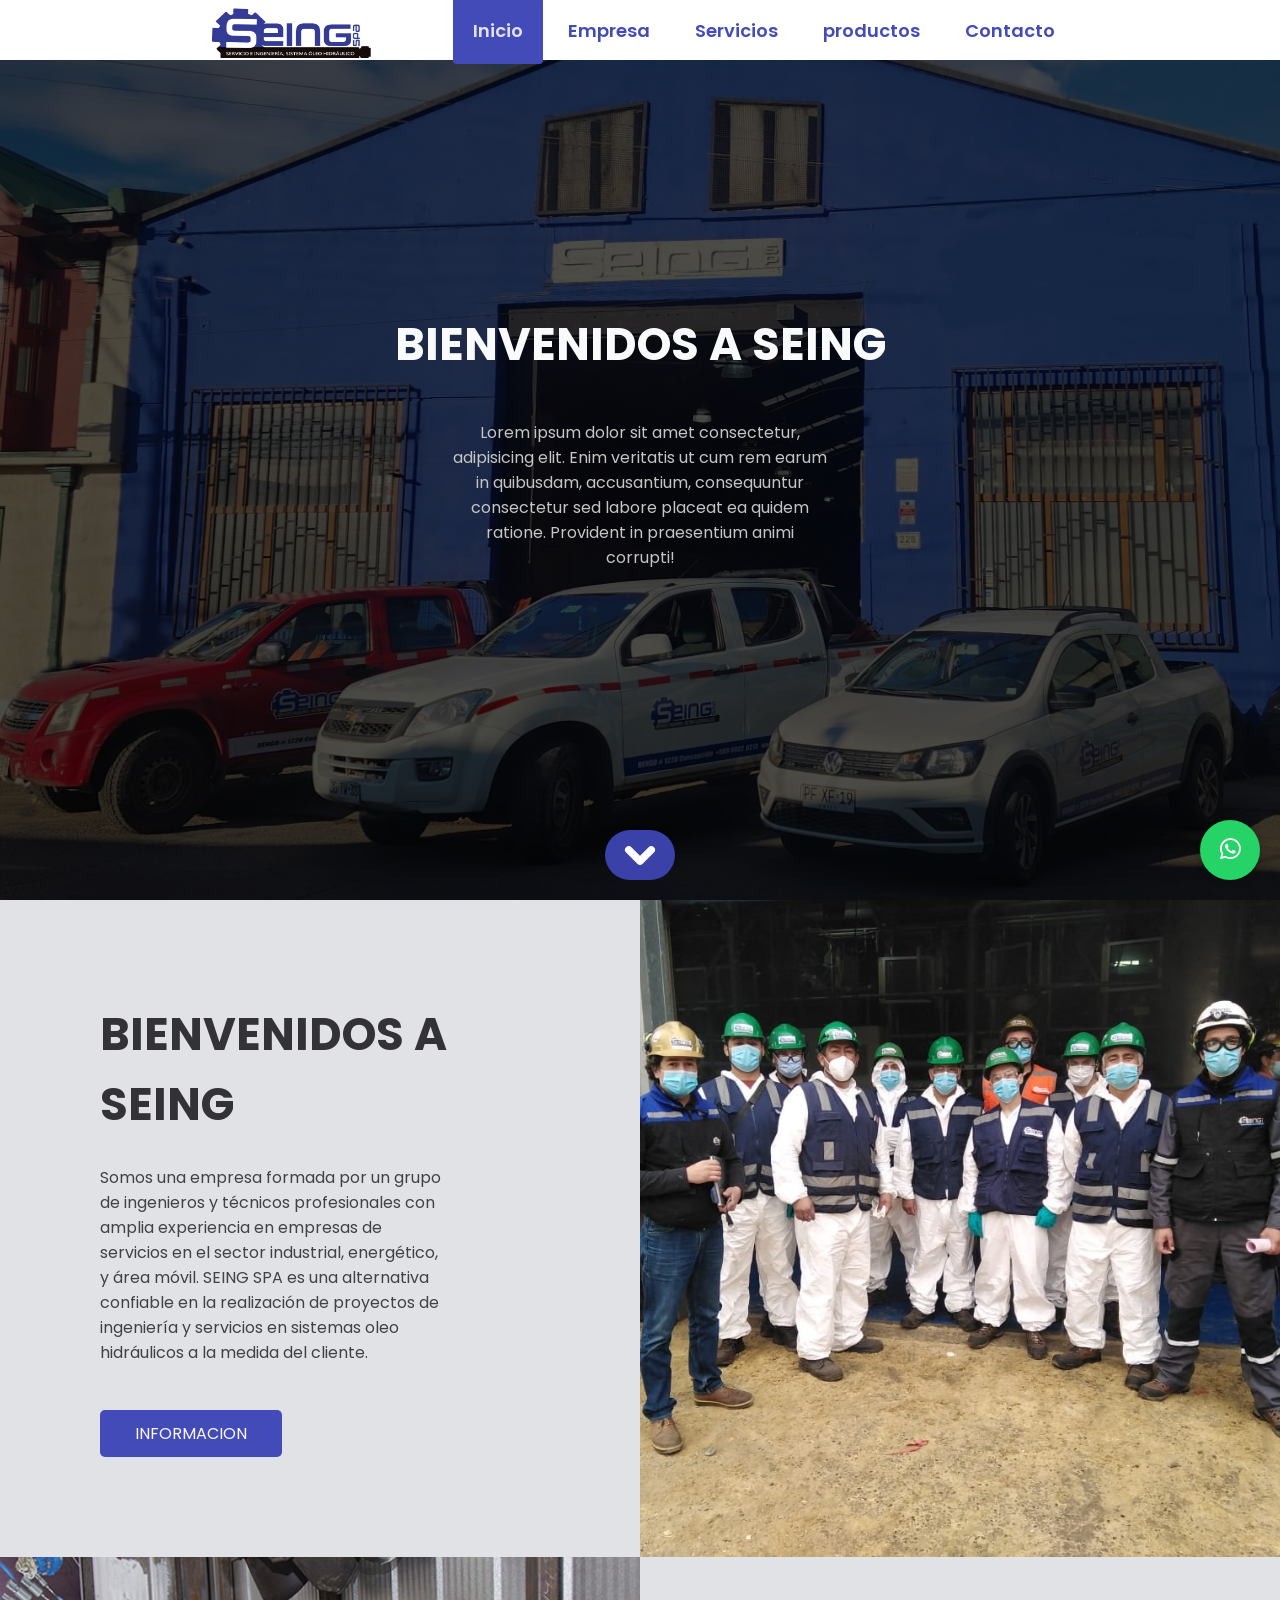
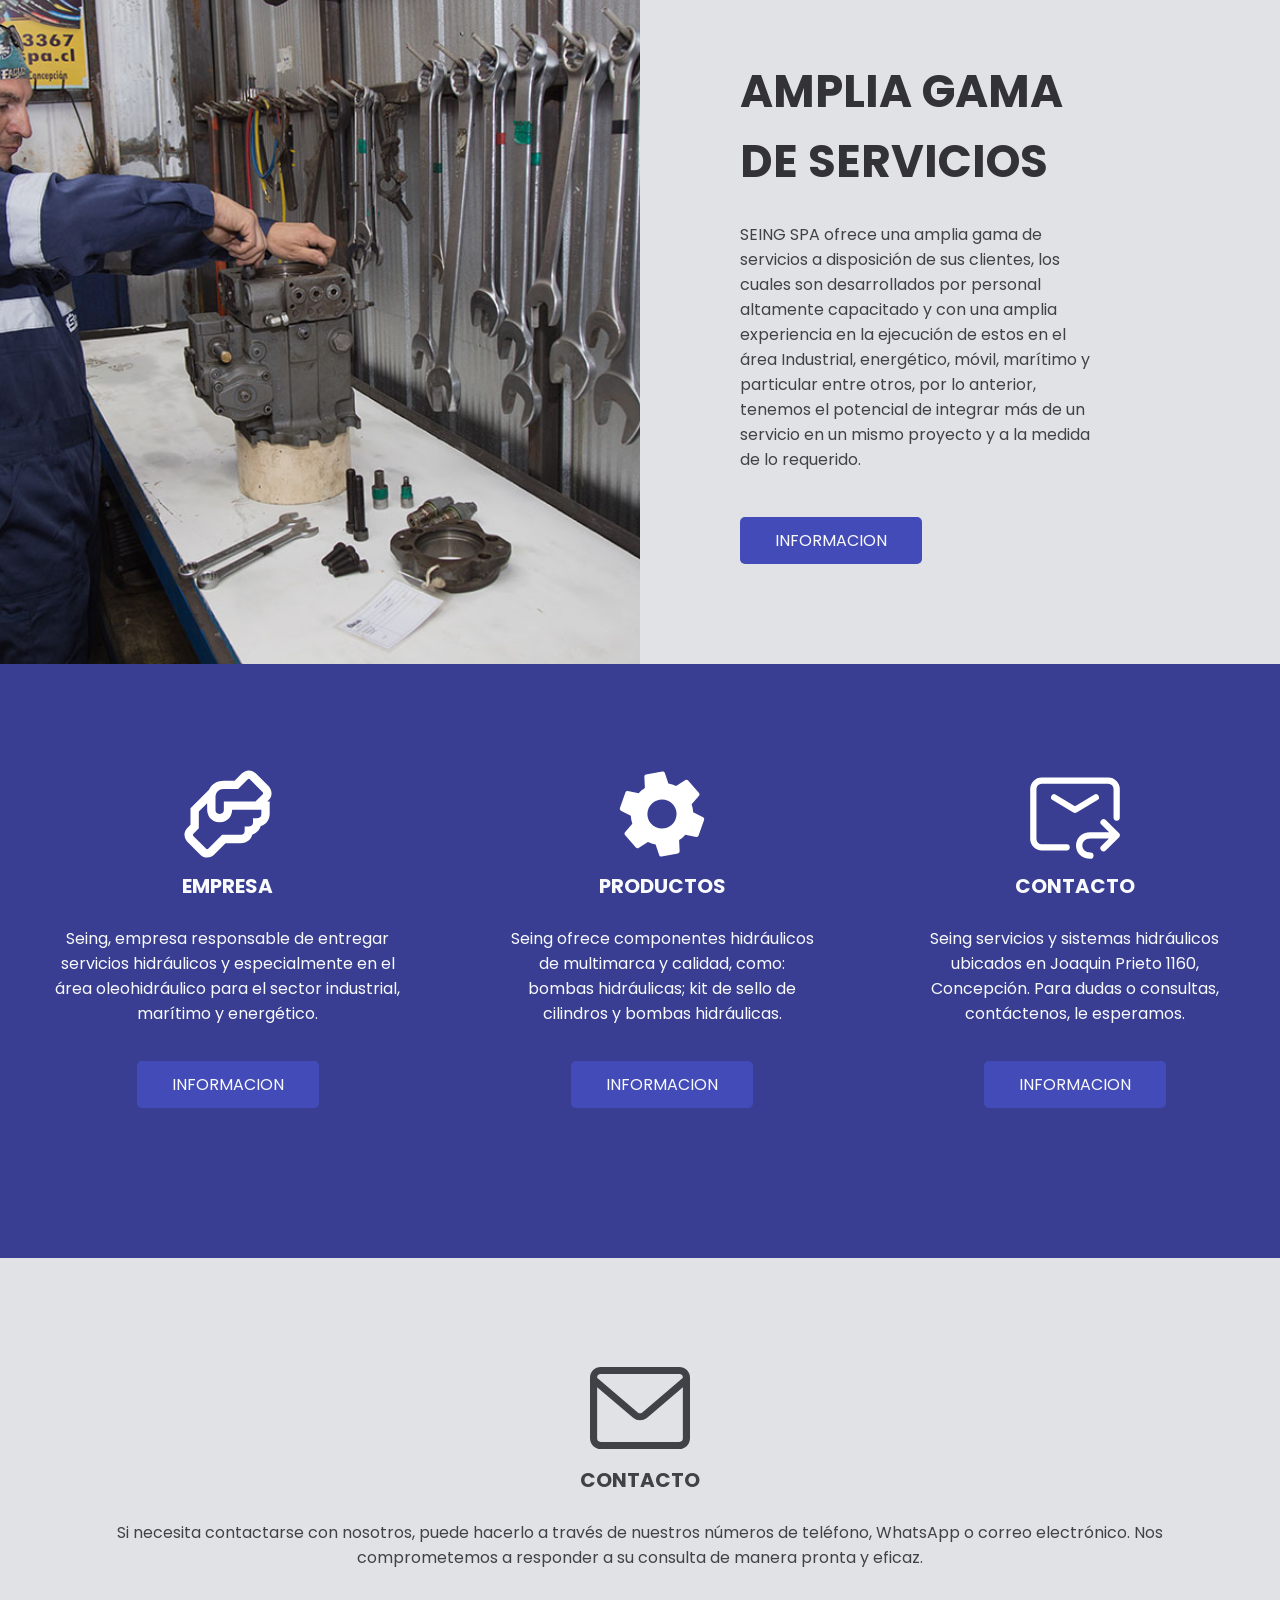
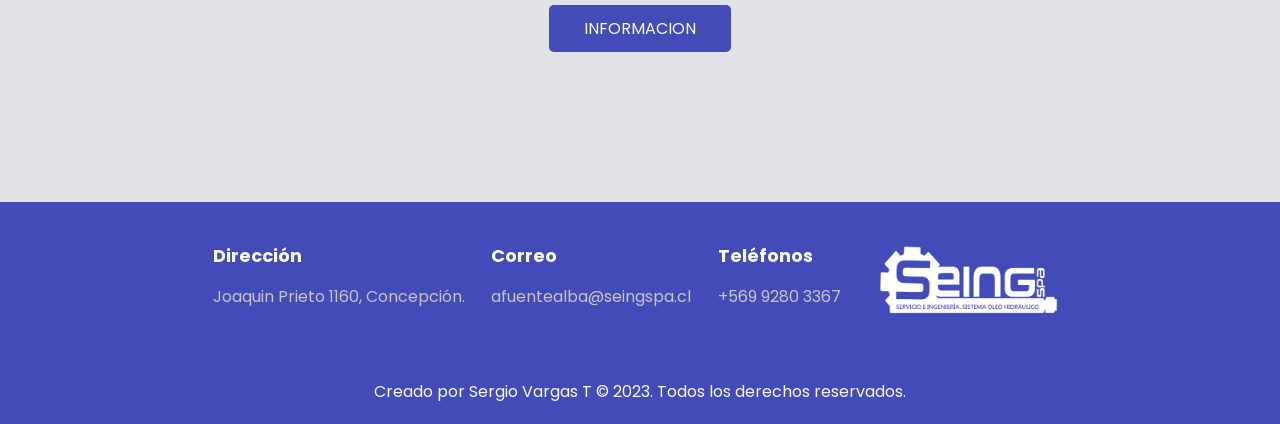
==== commit 609447fe: "Modificaciones copyright" ====
--- a/index.html
+++ b/index.html
@@ -200,7 +200,7 @@
         </div>
     </footer>
     <div class="copyright">
-        <p>Creado por Sergio Vargas &copy; 2023. Todos los derechos reservados.</p>
+        <p>Creado por Sergio Vargas T &copy; 2023. Todos los derechos reservados.</p>
     </div>
 
     <script src="https://code.jquery.com/jquery-3.6.0.min.js"></script>
--- a/style.css
+++ b/style.css
@@ -1907,13 +1907,30 @@
         top: 100%;
         left: 0;
         right: 0;
-        background-color: #323237;
+        background-color: #E1E2E6;
         display: none;
     }
 
     .menu .navbar ul li {
         width: 100%;
     }
+
+    .menu .navbar a:hover {
+        background: #434bb8;
+        color: #E1E2E6;
+        transition: all 0.5s ease;
+        border-radius: 1px;
+    
+    }
+    
+    .menu .navbar a.selected {
+        background: #434bb8;
+        color: #E1E2E6;
+        border-radius: 1px;
+        transition: all 0.5s ease;
+    
+    }
+
 
     #menu:checked~.navbar {
         display: initial;
@@ -2354,15 +2371,10 @@
         text-align: center;
     }
 
-    
-
     .general-inicio-2,
     .general-inicio-3 {
         display: none;
     }
-
-
-
 
     .principal-group {
         flex-direction: column;
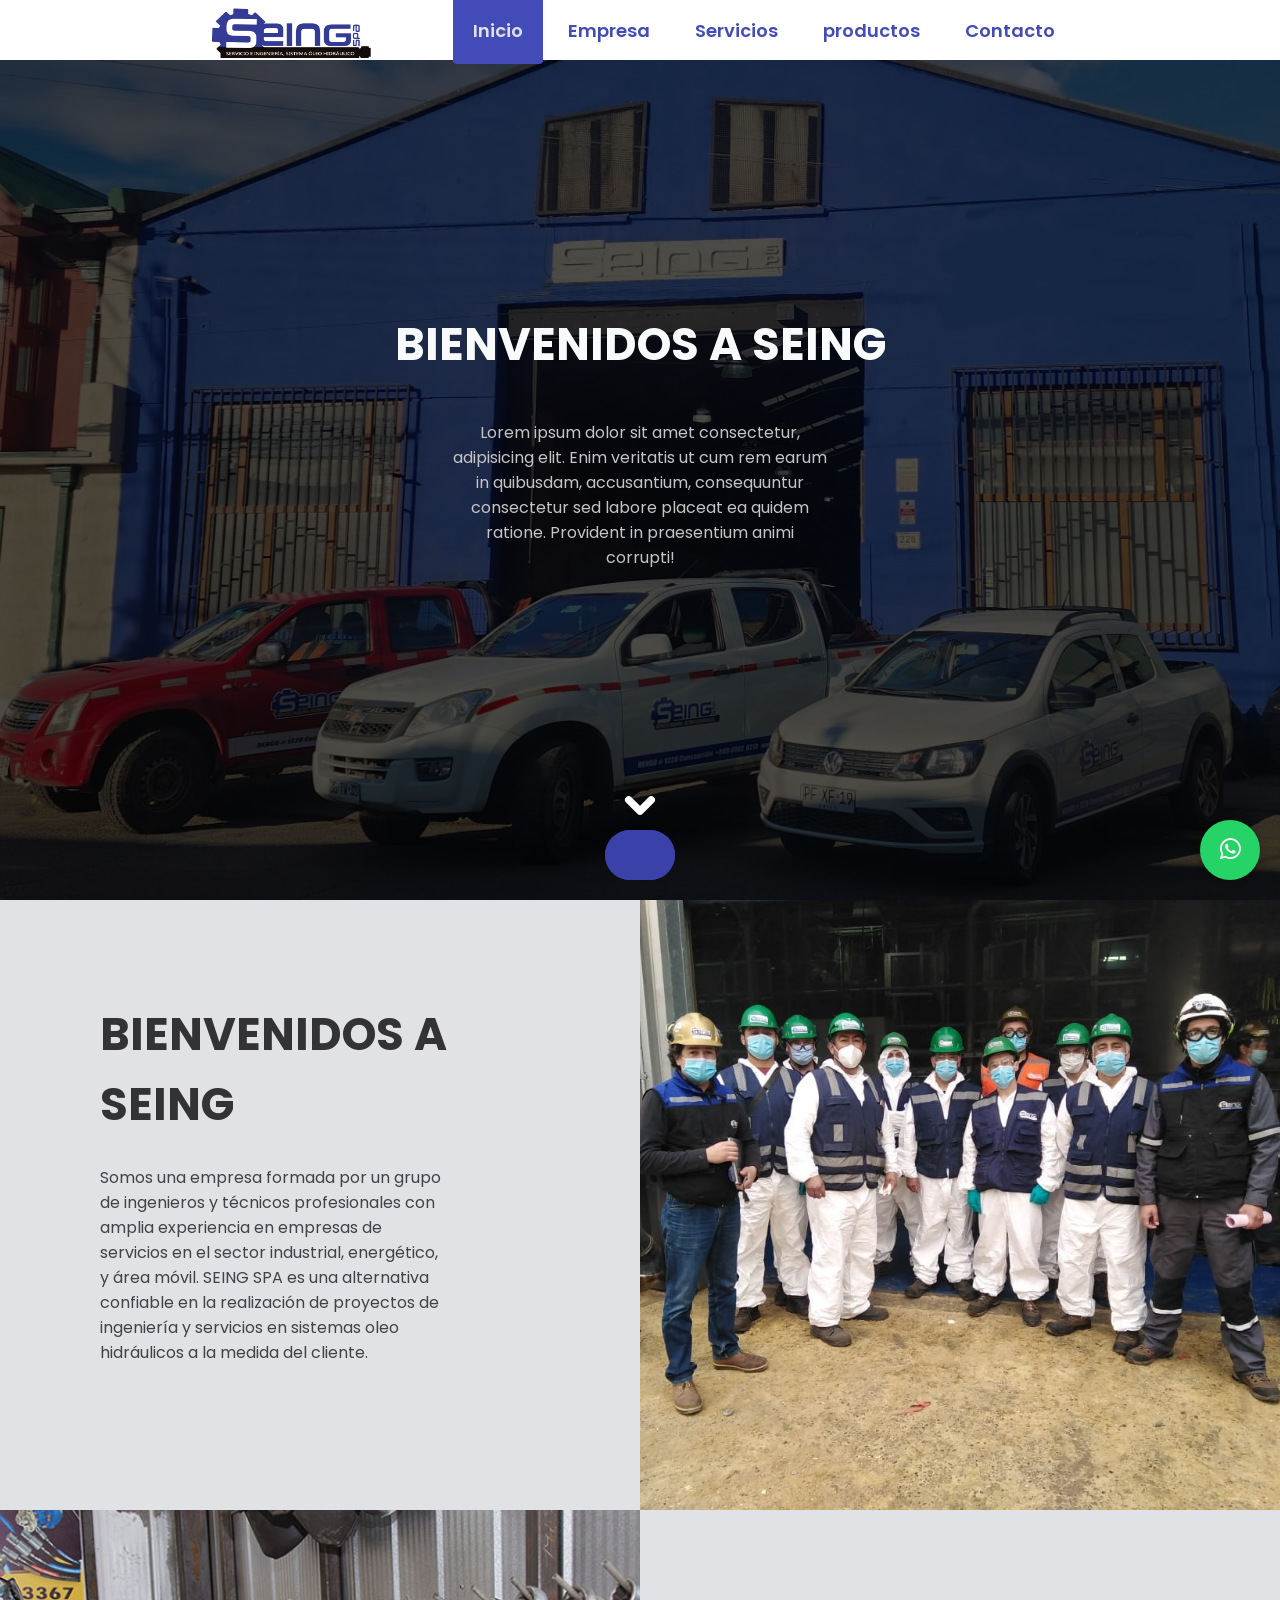
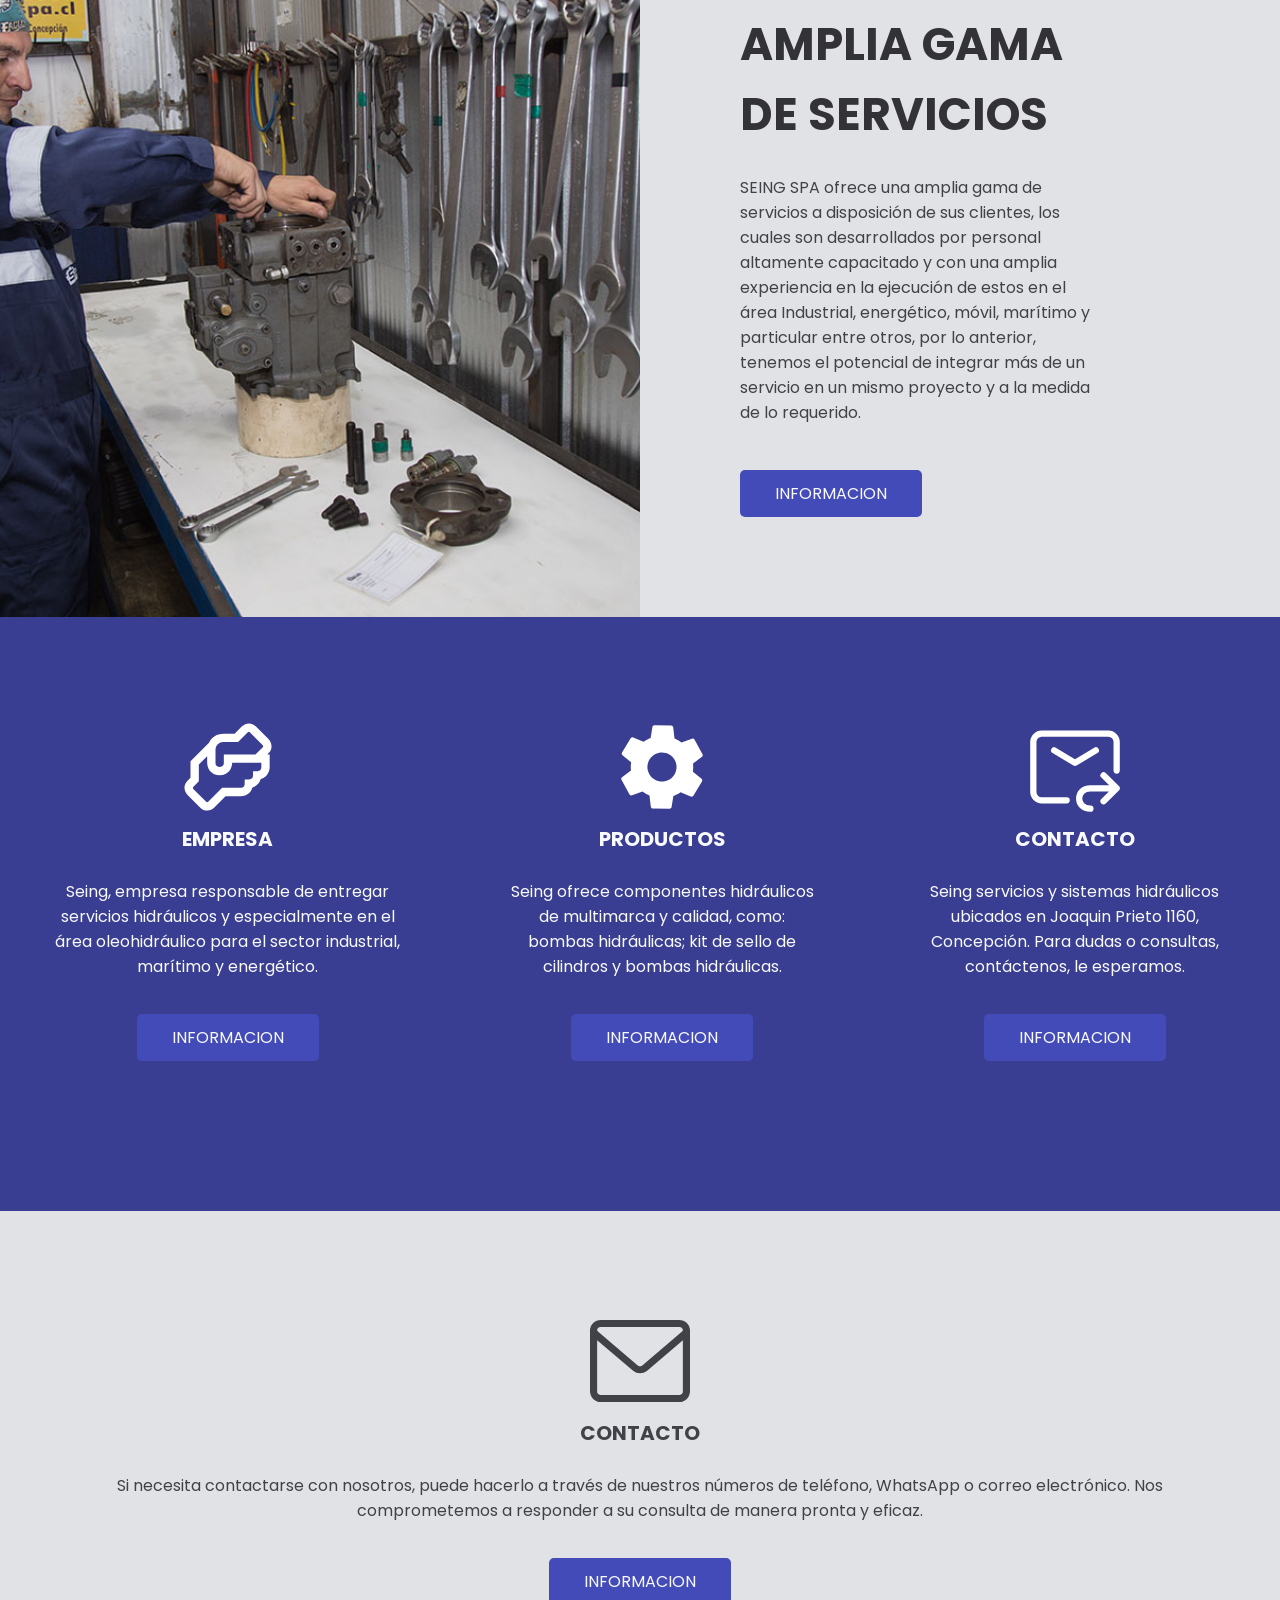
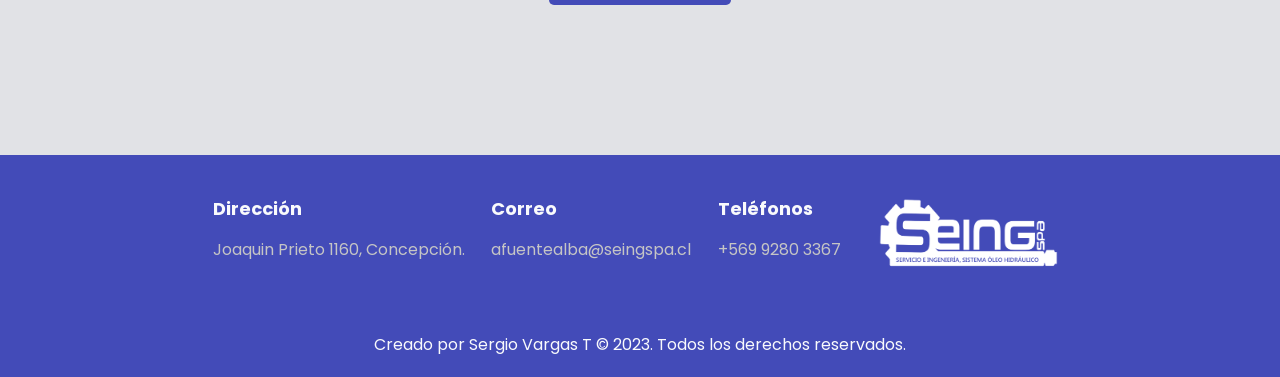
==== commit 6423b178: "Comentariojsadjghghhhh" ====
--- a/index.html
+++ b/index.html
@@ -98,12 +98,14 @@
                 empresas de servicios en el sector industrial, energético, y área móvil. SEING SPA es una alternativa
                 confiable en la realización de proyectos de ingeniería y servicios en sistemas oleo hidráulicos a la
                 medida del cliente.</p>
-            <a href="#" class="btn-1">Informacion</a>
+                <a href="#section-1" class="btn-1 bottom-button scroll-button">
+                    <img src="images/SVG/chevron-down.svg" alt="Icono Chevron Abajo">
+                </a>
         </div>
         <div class="general-inicio-2"></div>
     </section>
 
-    <section class="general-inicio">
+    <section class="general-inicio" >
         <div class="general-inicio-3"></div>
         <div class="general-inicio-1">
             <h2>AMPLIA GAMA DE SERVICIOS</h2>
--- a/style.css
+++ b/style.css
@@ -2730,6 +2730,14 @@
         padding: 10px;
     }
 
+    .footer-content h3 {
+        font-size: 25px;
+    }
+
+    .footer-content .link a {
+        font-size: 20px;
+    }
+
 
 
 }
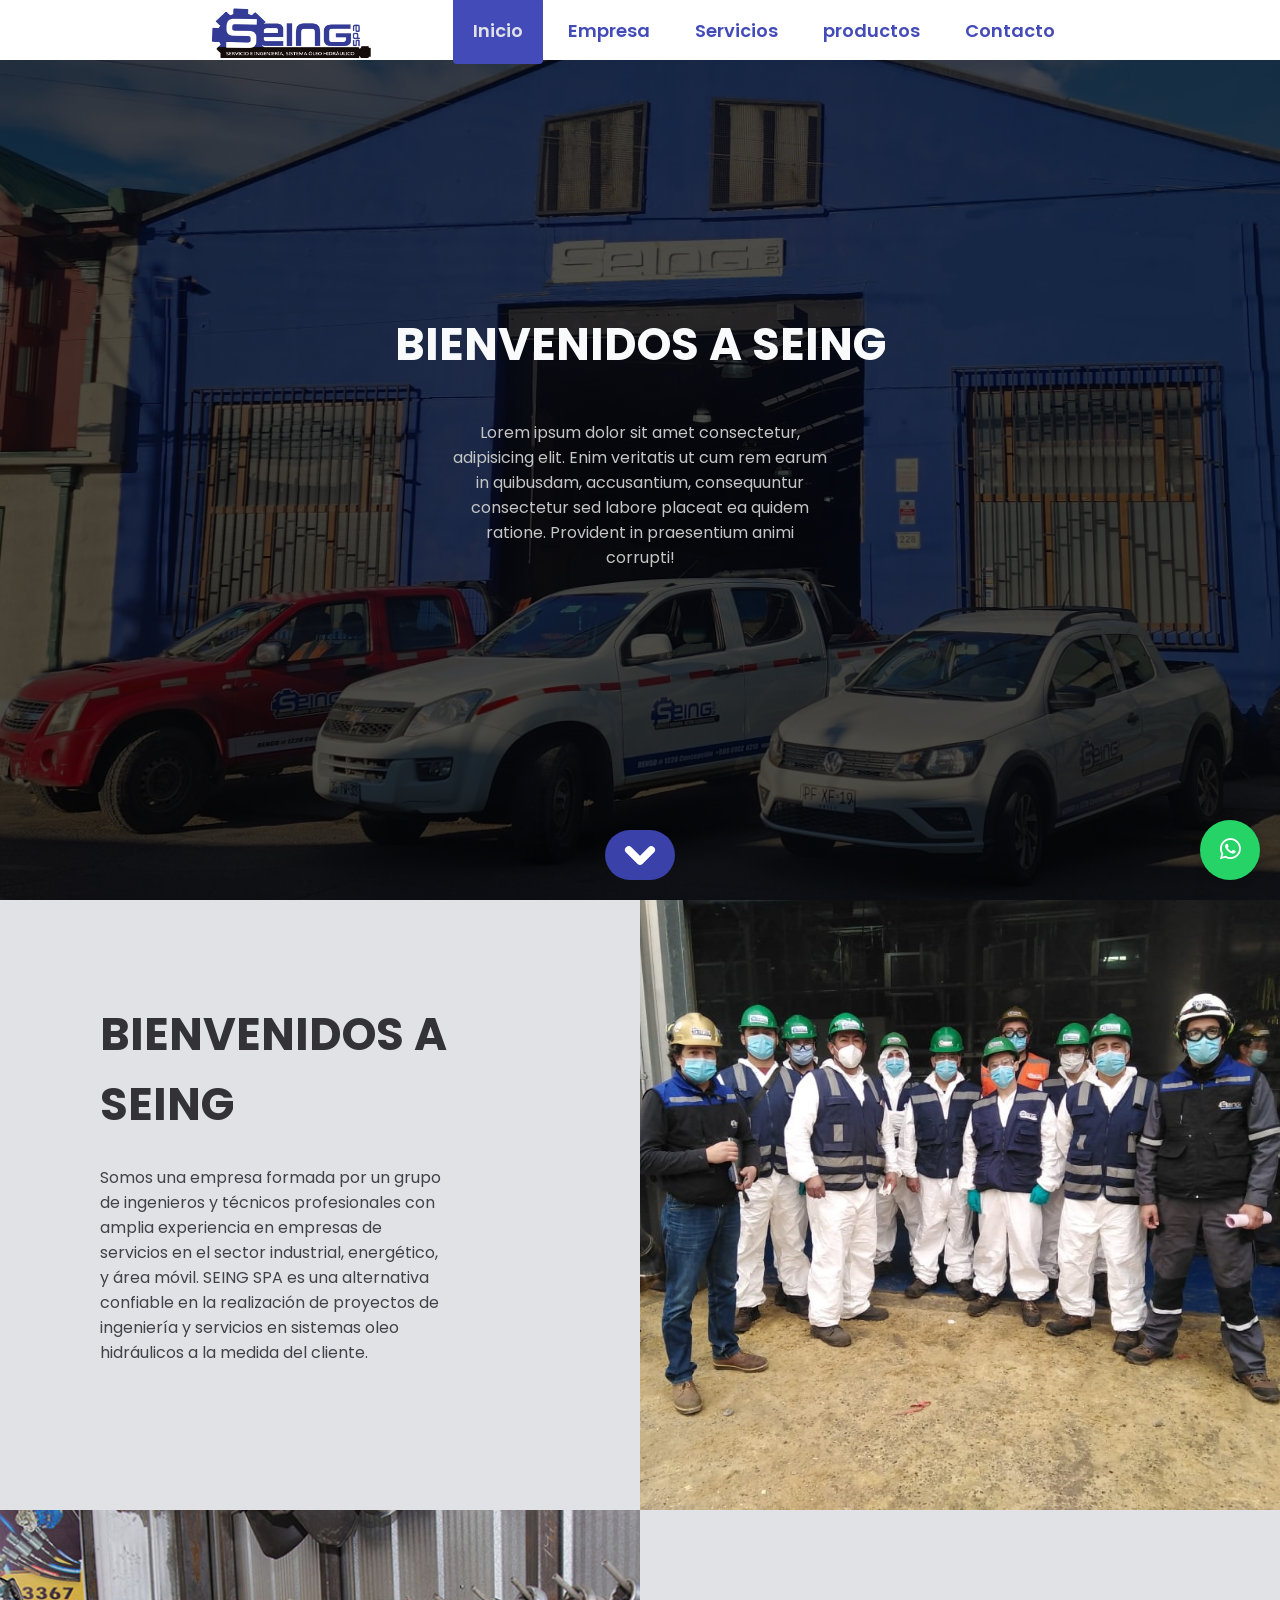
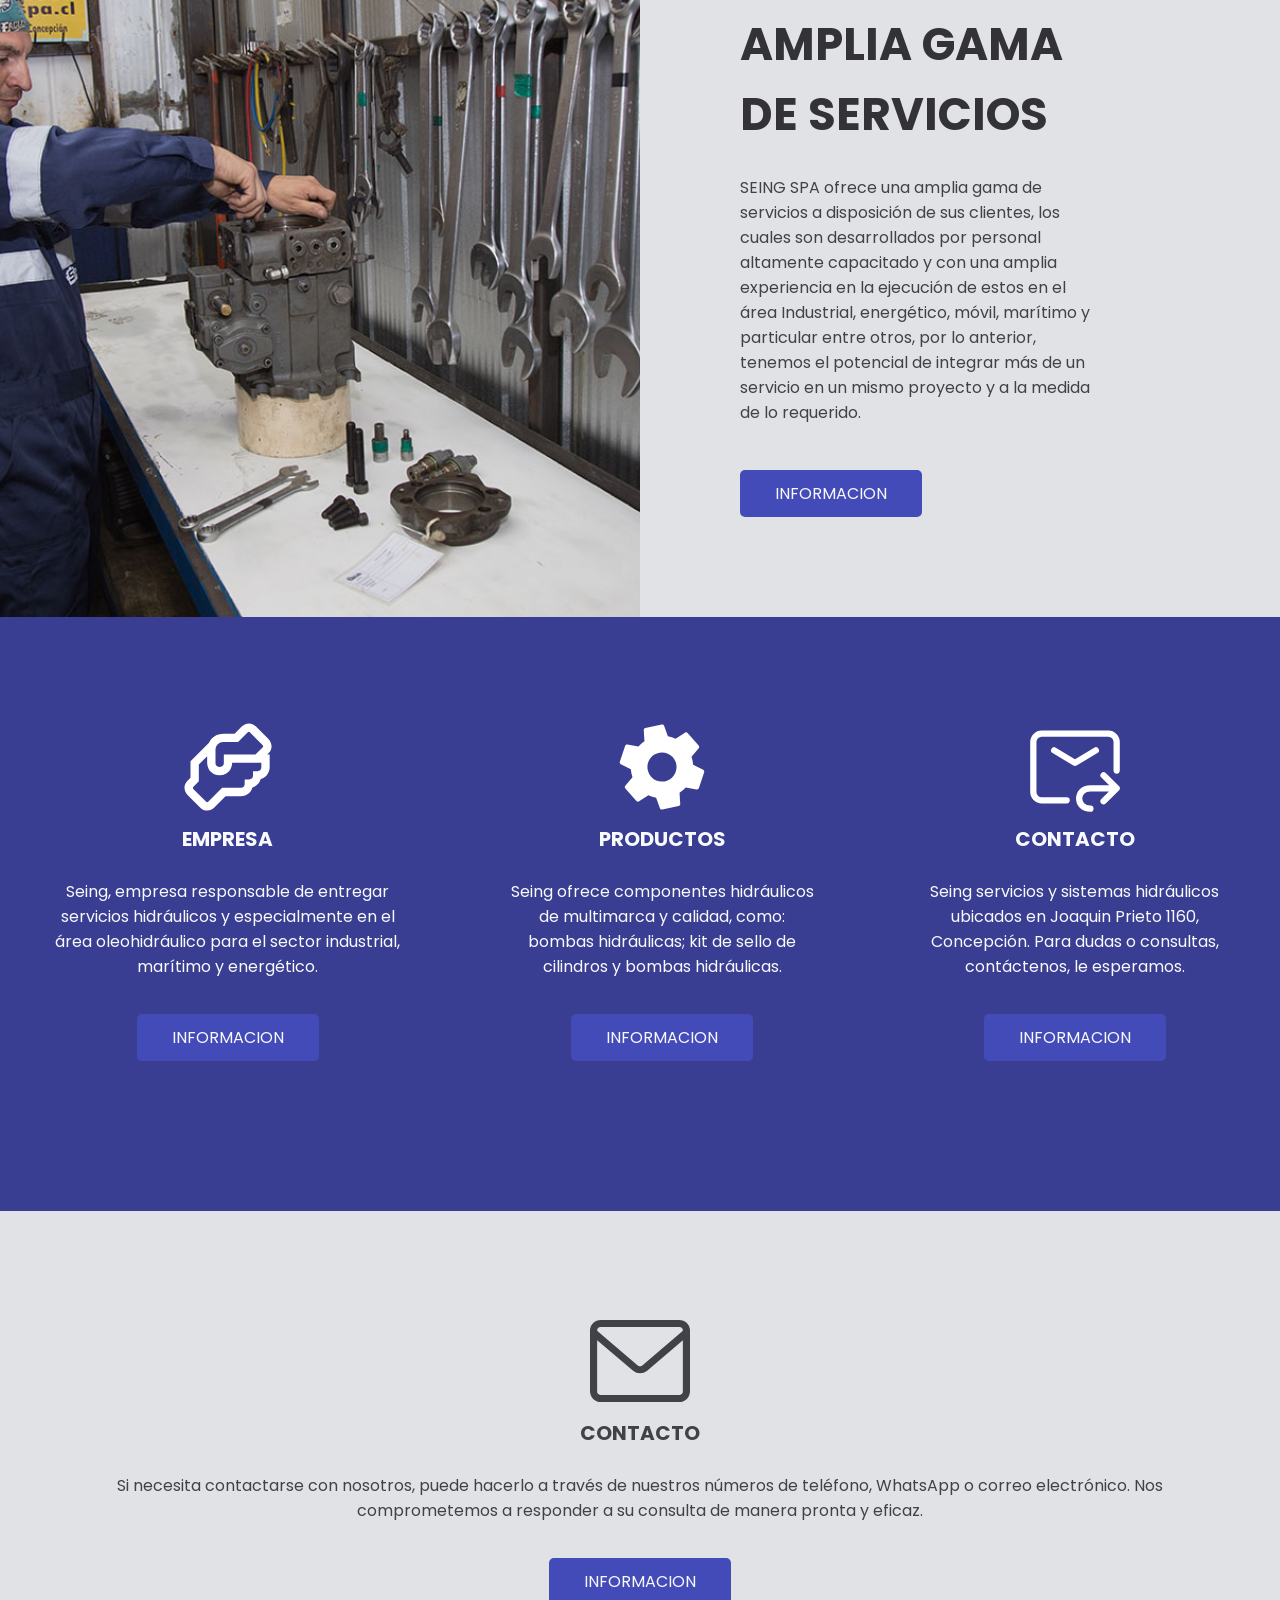
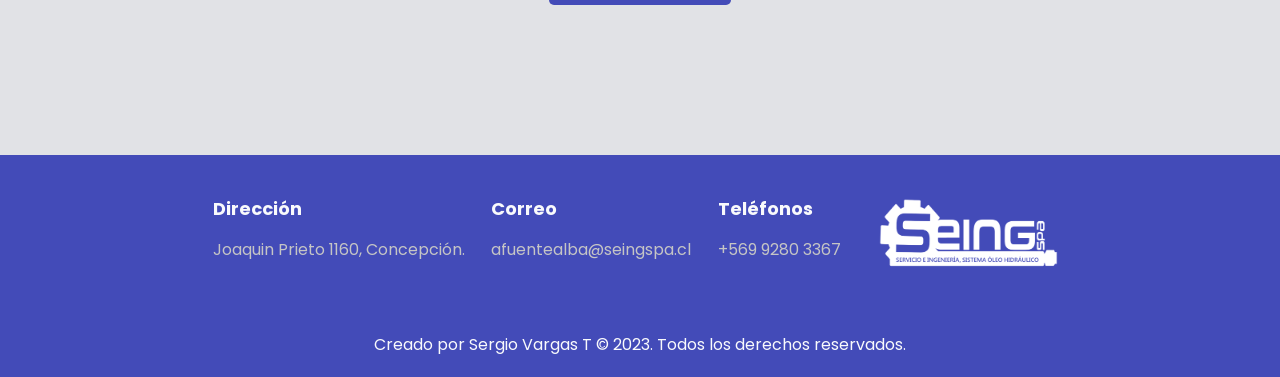
==== commit ef8762a4: "Comentariskasssssssssssssssssssssso" ====
--- a/index.html
+++ b/index.html
@@ -98,9 +98,7 @@
                 empresas de servicios en el sector industrial, energético, y área móvil. SEING SPA es una alternativa
                 confiable en la realización de proyectos de ingeniería y servicios en sistemas oleo hidráulicos a la
                 medida del cliente.</p>
-                <a href="#section-1" class="btn-1 bottom-button scroll-button">
-                    <img src="images/SVG/chevron-down.svg" alt="Icono Chevron Abajo">
-                </a>
+
         </div>
         <div class="general-inicio-2"></div>
     </section>
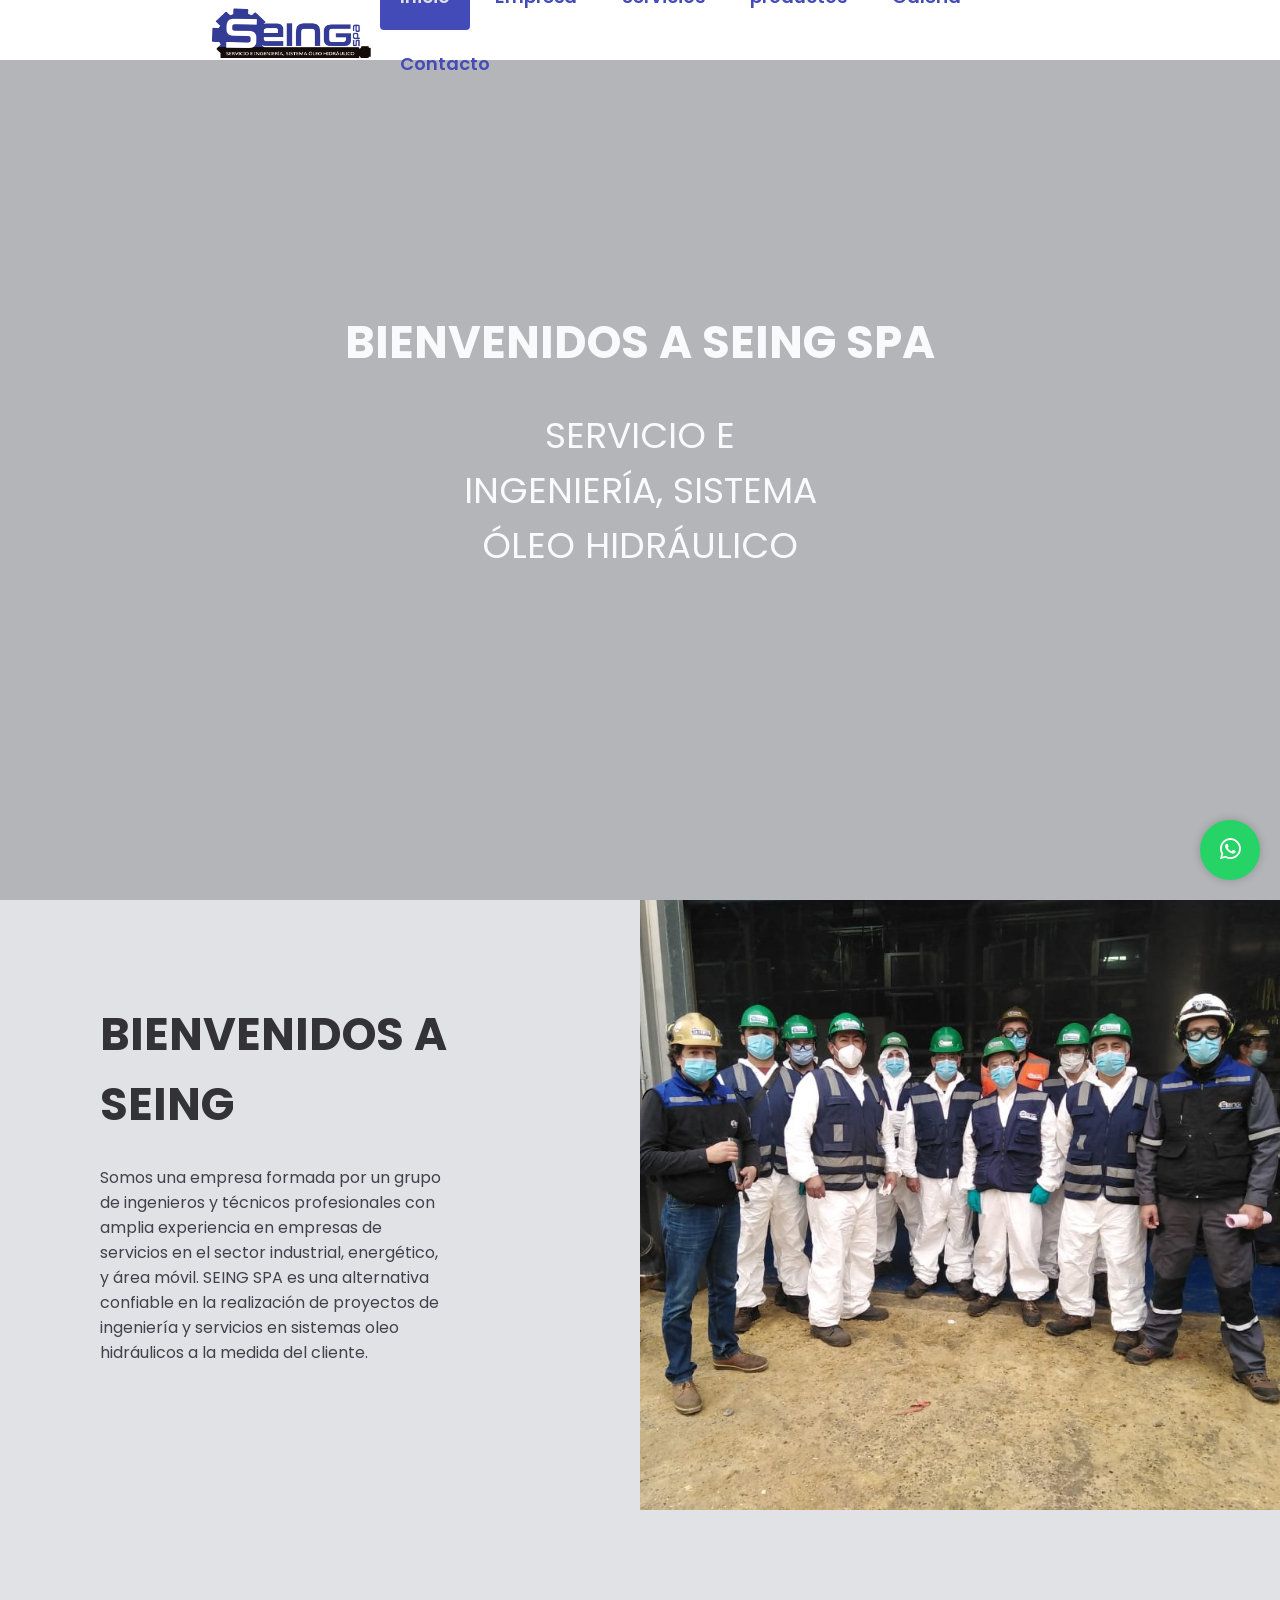
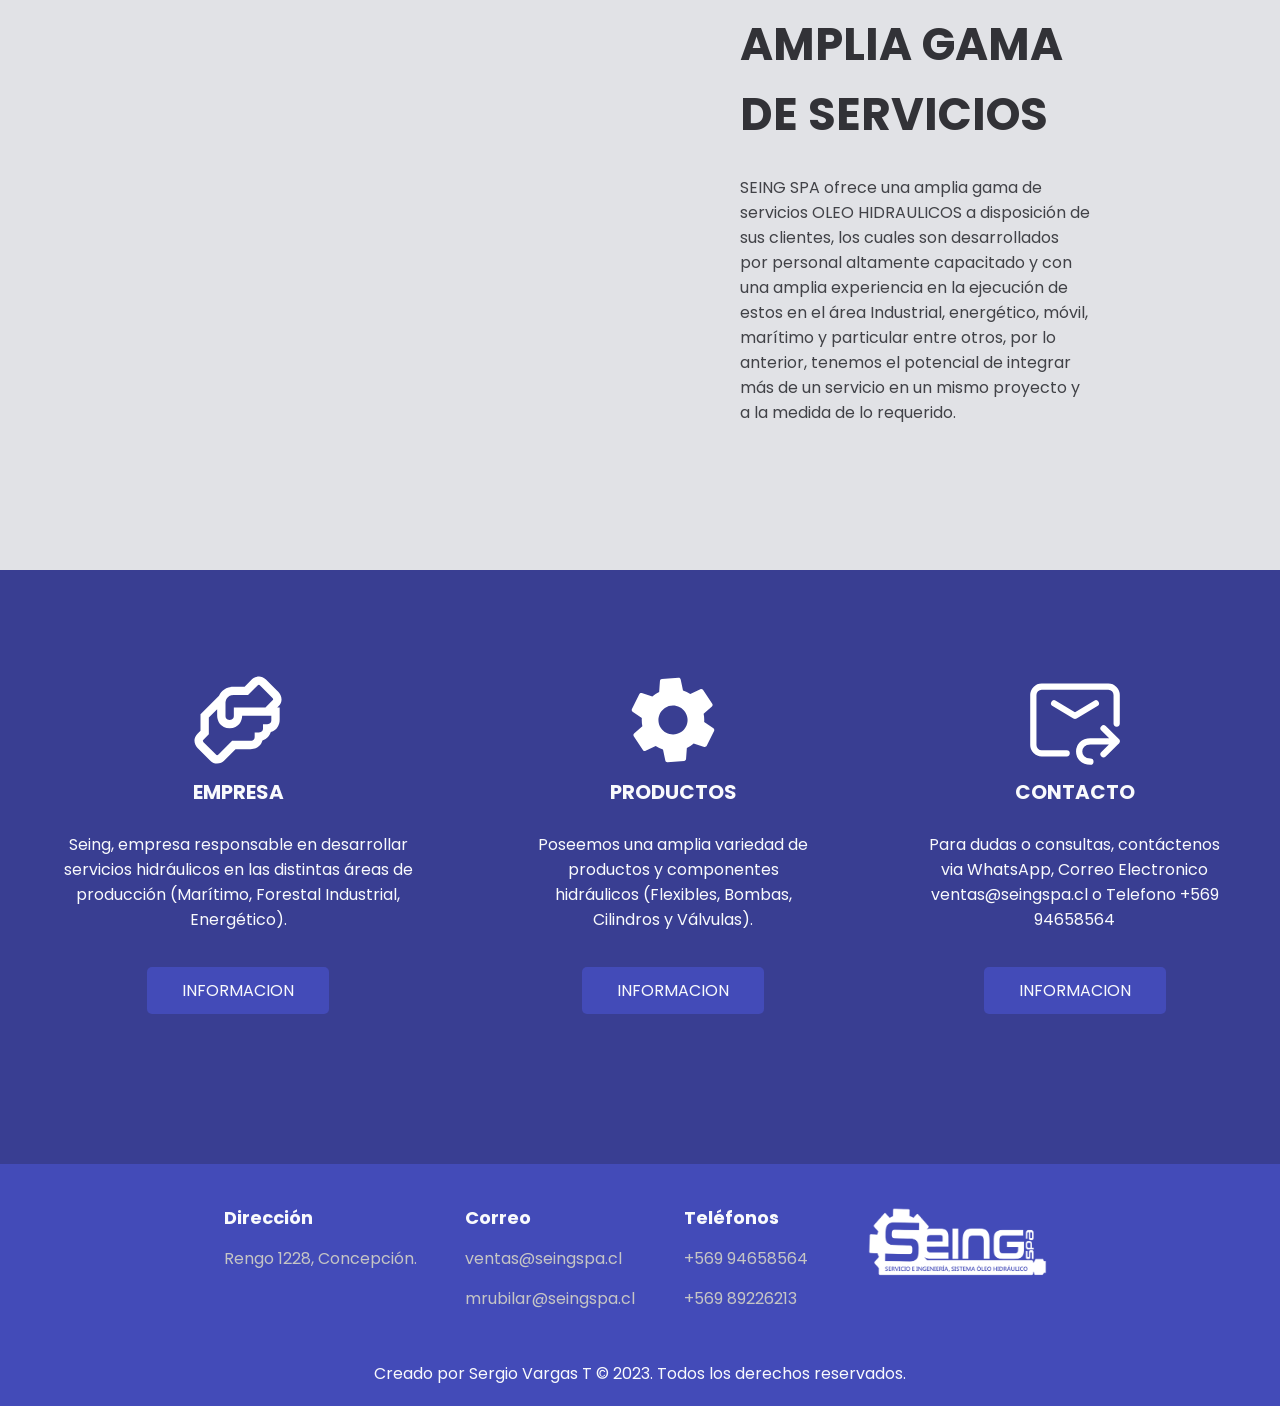
==== commit c9ece151: "first commit" ====
--- a/index.html
+++ b/index.html
@@ -68,25 +68,21 @@
                 <li><a href="empresa.html">Empresa</a></li>
                 <li><a href="servicios.html">Servicios</a></li>
                 <li><a href="productos.html">productos</a></li>
+                <li><a href="galeria.html">Galeria</a></li>
                 <li><a href="contacto.html">Contacto</a></li>
+
             </ul>
         </nav>
     </div>
-
     <header class="header">
-    
+
         <div class="header-content container">
 
-            <h2>BIENVENIDOS A SEING</h2>
-
+            <h2>BIENVENIDOS A SEING SPA</h2>
             <p>
-                Lorem ipsum dolor sit amet consectetur, adipisicing elit. Enim veritatis ut cum rem earum in quibusdam,
-                accusantium, consequuntur consectetur sed labore placeat ea quidem ratione. Provident in praesentium
-                animi corrupti!
+                SERVICIO E INGENIERÍA, SISTEMA ÓLEO HIDRÁULICO
             </p>
-            <a href="#bienvenida" class="btn-1 bottom-button scroll-button">
-                <img src="images/SVG/chevron-down.svg" alt="Icono Chevron Down">
-              </a>
+            
         </div>
 
     </header>
@@ -103,47 +99,48 @@
         <div class="general-inicio-2"></div>
     </section>
 
-    <section class="general-inicio" >
+    <section class="general-inicio">
         <div class="general-inicio-3"></div>
         <div class="general-inicio-1">
             <h2>AMPLIA GAMA DE SERVICIOS</h2>
-            <p>SEING SPA ofrece una amplia gama de servicios a disposición de sus clientes, los cuales son desarrollados
-                por personal altamente capacitado y con una amplia experiencia en la ejecución de estos en el área
-                Industrial, energético, móvil, marítimo y particular entre otros, por lo anterior, tenemos el potencial
-                de integrar más de un servicio en un mismo proyecto y a la medida de lo requerido.</p>
-            <a href="#" class="btn-1">Informacion</a>
-        </div>
-        
+            <p>SEING SPA ofrece una amplia gama de servicios OLEO HIDRAULICOS a disposición de sus clientes, los cuales
+                son desarrollados por personal altamente capacitado y con una amplia experiencia en la ejecución de
+                estos en el área Industrial, energético, móvil, marítimo y particular entre otros, por lo anterior,
+                tenemos el potencial de integrar más de un servicio en un mismo proyecto y a la medida de lo requerido.
+            </p>
+
+        </div>
+
     </section>
 
 
 
     <main class="ServiciosInicio">
-        
+
 
         <div class="ServiciosInicio-content container">
-            
+
             <div class="ServiciosInicio-group">
                 <div class="ServiciosInicio-1">
                     <img src="images/SVG/business-1.svg" alt="">
                     <h3>EMPRESA</h3>
-                    <p>Seing, empresa responsable de entregar servicios hidráulicos y especialmente en el área
-                        oleohidráulico para el sector industrial, marítimo y energético.</p>
-                        <a href="empresa.html" class="ServiciosInicio-btn">Informacion</a>
+                    <p>Seing, empresa responsable en desarrollar servicios hidráulicos en las distintas áreas de
+                        producción (Marítimo, Forestal Industrial, Energético).</p>
+                    <a href="empresa.html" class="ServiciosInicio-btn">Informacion</a>
                 </div>
                 <div class="ServiciosInicio-1">
                     <img src="images/SVG/gear-1.svg" alt="">
                     <h3>PRODUCTOS</h3>
-                    <p>Seing ofrece componentes hidráulicos de multimarca y calidad, como: bombas hidráulicas; kit de
-                        sello de cilindros y bombas hidráulicas.</p>
-                        <a href="productos.html" class="ServiciosInicio-btn">Informacion</a>
+                    <p>Poseemos una amplia variedad de productos y componentes hidráulicos (Flexibles, Bombas, Cilindros
+                        y Válvulas).</p>
+                    <a href="productos.html" class="ServiciosInicio-btn">Informacion</a>
                 </div>
                 <div class="ServiciosInicio-1">
                     <img src="images/SVG/message-1.svg" alt="">
                     <h3>CONTACTO</h3>
-                    <p>Seing servicios y sistemas hidráulicos ubicados en Joaquin Prieto 1160, Concepción. Para dudas o
-                        consultas, contáctenos, le esperamos.</p>
-                        <a href="contacto.html" class="ServiciosInicio-btn">Informacion</a>
+                    <p>Para dudas o consultas, contáctenos via WhatsApp,
+                        Correo Electronico ventas@seingspa.cl o Telefono +569 94658564</p>
+                    <a href="contacto.html" class="ServiciosInicio-btn">Informacion</a>
                 </div>
             </div>
 
@@ -151,50 +148,33 @@
 
     </main>
 
-    <div class="ContactoInicio">
-        
-
-        <div class="ContactoInicio-content container">
-            
-            <div class="ContactoInicio-group">
-                <div class="ContactoInicio-1">
-                    <img src="images/SVG/message-2.svg" alt="">
-                    <h3>CONTACTO</h3>
-                    <p>Si necesita contactarse con nosotros, puede hacerlo a través de nuestros números de
-                        teléfono, WhatsApp o correo electrónico. Nos comprometemos a responder a
-                        su consulta de manera pronta y eficaz.</p>
-                        <a href="contacto.html" class="ContactoInicio-btn">Informacion</a>
-                </div>
-            </div>
-
-        </div>
-
-    </div>
     
+
     <footer class="footer">
         <div class="footer-content container">
             <div class="link">
                 <h3>Dirección</h3>
                 <ul>
-                    <li><a href="#">Joaquin Prieto 1160, Concepción.</a></li>
+                    <li><a href="https://maps.app.goo.gl/yBJCEGrcHKfUK6t26">Rengo 1228, Concepción.</a></li>
                 </ul>
             </div>
             <div class="link">
                 <h3>Correo</h3>
                 <ul>
-                    <li><a href="#">afuentealba@seingspa.cl</a></li>
-
+                    <li><a href="#">ventas@seingspa.cl</a></li>
+                    <li><a href="#">mrubilar@seingspa.cl</a></li>
                 </ul>
             </div>
             <div class="link">
                 <h3>Teléfonos</h3>
                 <ul>
-                    <li><a href="#">+569 9280 3367</a></li>
+                    <li><a href="tel:+569 94658564">+569 94658564</a></li>
+                    <li><a href="tel:+569 89226213">+569 89226213</a></li>
 
                 </ul>
             </div>
             <div class="link">
-                <h3><img src="images/Logo/logo-blanco.png" class="menu-icono-white" alt=""
+                <h3><img src="images/Logo/logo-blanco.png" class="menu-icono" alt=""
                         style="width: 200px; height: 80px;"></h3>
             </div>
         </div>
@@ -206,19 +186,19 @@
     <script src="https://code.jquery.com/jquery-3.6.0.min.js"></script>
 
     <script>
-        $(document).ready(function() {
+        $(document).ready(function () {
             // Añade un evento de clic al botón con la clase "scroll-button"
-            $(".scroll-button").click(function(event) {
+            $(".scroll-button").click(function (event) {
                 event.preventDefault(); // Previene el comportamiento predeterminado del enlace
-        
+
                 var target = $(this).attr("href"); // Obtiene el valor del atributo href (en este caso, "#ubicacion")
                 var offset = $(target).offset().top; // Obtiene la posición vertical de la sección de destino
-        
+
                 // Realiza un desplazamiento suave hacia la sección de destino
                 $("html, body").animate({ scrollTop: offset }, 800);
             });
         });
-        </script>
+    </script>
 </body>
 
 </html>
--- a/style.css
+++ b/style.css
@@ -11,6 +11,137 @@
 
 }
 
+
+
+.galeria {
+    font-family: 'Poppins', sans-serif;
+}
+
+.galeria h1 {
+    text-align: center;
+    margin: 20px 0 15px 0;
+    font-weight: 300;
+}
+
+.linea {
+    border-top: 5px solid #0077C0;
+    margin-bottom: 40px;
+}
+
+.contenedor-imagenes {
+    display: flex;
+    width: 85%;
+    margin: auto;
+    justify-content: space-around;
+    flex-wrap: wrap;
+    border-radius: 3px;
+}
+
+.contenedor-imagenes .imagen {
+    width: 32%;
+    position: relative;
+    height: 250px;
+    margin-bottom: 5px;
+    box-shadow: 0px 0px 3px 0px rgba(0, 0, 0, .75)
+}
+
+.imagen img {
+    width: 100%;
+    height: 100%;
+    object-fit: cover;
+}
+
+.overlay {
+    position: absolute;
+    bottom: 0;
+    left: 0;
+    background: rgba(0, 118, 192, 0.781);
+    width: 100%;
+    height: 0;
+    overflow: hidden;
+    transition: .5s ease;
+}
+
+.overlay h2 {
+    color: #fff;
+    font-weight: 300;
+    font-size: 30px;
+    position: absolute;
+    top: 50%;
+    left: 50%;
+    text-align: center;
+    transform: translate(-50%, -50%);
+}
+
+.imagen:hover .overlay {
+    height: 100%;
+    cursor: pointer;
+}
+
+@media screen and (max-width:1000px) {
+    .contenedor-imagenes {
+        width: 95%;
+    }
+}
+
+@media screen and (max-width:700px) {
+    .contenedor-imagenes {
+        width: 90%;
+    }
+
+    .contenedor-imagenes .imagen {
+        width: 48%;
+    }
+}
+
+@media screen and (max-width:450px) {
+    h1 {
+        font-size: 22px;
+    }
+
+    .contenedor-imagenes {
+        width: 98%;
+    }
+
+    .contenedor-imagenes .imagen {
+        width: 80%;
+    }
+}
+
+
+
+
+
+
+
+
+
+
+
+
+
+
+
+
+
+
+
+
+
+
+
+
+
+
+
+
+
+
+
+
+
+
+
 body {
     font-family: 'Poppins', sans-serif;
     background-color: #E1E2E6;
@@ -24,9 +155,9 @@
 }
 
 .header {
-    background-image: linear-gradient(rgba(0, 0, 0, 0.7),
-            rgba(0, 0, 0, 0.7)),
-        url(images/SeingSpa/SeingSpa-1.jpeg);
+    background-image: linear-gradient(rgba(0, 0, 0, 0.2),
+            rgba(0, 0, 0, 0.2)),
+        url(images/Inicio/1.JPG);
     background-position: center bottom;
     background-repeat: no-repeat;
     background-size: cover;
@@ -131,12 +262,11 @@
     line-height: 80px;
     color: #F9FAFC;
     text-transform: uppercase;
-    margin-bottom: 35px;
 }
 
 .header-content p {
-    font-size: 16px;
-    color: #C5C5C5;
+    font-size: 36px;
+    color: #F9FAFC;
     padding: 0 250px;
     margin-bottom: 25px;
 
@@ -156,7 +286,6 @@
 }
 
 
-
 .txt-p {
     font-size: 16px;
     color: #414247;
@@ -164,6 +293,30 @@
     margin-bottom: 35px;
 }
 
+.galeria2 {
+    width: 100%;
+    min-height: 100vh;
+    display: flex;
+    align-items: center;
+    justify-content: center;
+    padding: 50px 8%;
+}
+
+.gallery2 {
+    display: grid;
+    grid-template-columns: repeat(auto-fit, minmax (250px, 1fr));
+    grid-gap: 30px;
+}
+
+.gallery-product .gallery {
+    display: grid;
+    grid-template-columns: repeat(auto-fit, minmax (250px, 1fr));
+    grid-gap: 10px;
+}
+
+.gallery2 img {
+    width: 100%;
+}
 
 
 .coffee-content {
@@ -337,16 +490,18 @@
 .EquipoEmpresa-content {
     display: flex;
     justify-content: space-between;
+
 }
 
 .EquipoEmpresa-1 {
-    padding: 15px 55px;
+    padding: 15px 100px;
 }
 
 .EquipoEmpresa-1 img {
     width: 250px;
     border-radius: 15px;
     margin-bottom: 15px;
+    border-color: #3a42a9;
 }
 
 .EquipoEmpresa-1 h3 {
@@ -367,6 +522,12 @@
     border-radius: 5px;
 }
 
+.EquipoEmpresa-1 h3,
+.EquipoEmpresa-1 p {
+    margin: 0;
+    /* Establece el margen en 0 para eliminar el espacio en la parte superior e inferior */
+}
+
 
 
 
@@ -400,7 +561,7 @@
 }
 
 .ServiciosPrincipal-2 {
-    background-image: url(images/Servicios/OleoHidraulica/7.jpg);
+    background-image: url(images/Servicios/OleoHidraulica/11.jpg);
     background-position: center center;
     background-repeat: no-repeat;
     background-size: cover;
@@ -409,7 +570,7 @@
 }
 
 .ServiciosPrincipal-3 {
-    background-image: url(images/Servicios/Neumatica/2.jpg);
+    background-image: url(images/Servicios/Neumatica/2.png);
     background-position: center center;
     background-repeat: no-repeat;
     background-size: cover;
@@ -508,12 +669,14 @@
 
 .ContactoInfo {
     display: flex;
+
 }
 
 .ContactoInfo-1 {
     width: 50%;
-    padding: 100px 150px 100px 100px;
+    padding: 150px 150px 100px 200px;
     background-color: #E1E2E6;
+
 }
 
 .ContactoInfo-2 {
@@ -1337,11 +1500,8 @@
 
 
 .slider-box {
-    width: auto;
-    height: auto;
-    overflow: hidden;
-    min-height: 50vh;
-
+    width: 1280px;
+    height: 1000px;
 
 }
 
@@ -1354,7 +1514,7 @@
 }
 
 .slider-box li {
-    width: 35%;
+    width: 100%;
     list-style: none;
     position: relative;
 }
@@ -1363,7 +1523,7 @@
     position: absolute;
     text-align: center;
     padding: 0 250px;
-
+    top: 250px;
     color: #e0e0e0;
 }
 
@@ -1374,7 +1534,7 @@
 
 .slider-box img {
     width: 100%;
-    height: 500px;
+    height: 100%;
     object-fit: cover;
 
 }
@@ -1451,7 +1611,7 @@
 }
 
 .general-inicio-3 {
-    background-image: url(images/Servicios/OleoHidraulica/1.jpg);
+    background-image: url(images/Inicio/3.JPG);
     background-position: center center;
     background-repeat: no-repeat;
     background-size: cover;
@@ -1728,7 +1888,7 @@
 }
 
 .empresa-2 {
-    background-image: url(images/SeingSpa/SeingSpa-18.jpeg);
+    background-image: url(images/Mision-Vision/1.JPG);
     background-position: center center;
     background-repeat: no-repeat;
     background-size: cover;
@@ -1920,15 +2080,15 @@
         color: #E1E2E6;
         transition: all 0.5s ease;
         border-radius: 1px;
-    
-    }
-    
+
+    }
+
     .menu .navbar a.selected {
         background: #434bb8;
         color: #E1E2E6;
         border-radius: 1px;
         transition: all 0.5s ease;
-    
+
     }
 
 
